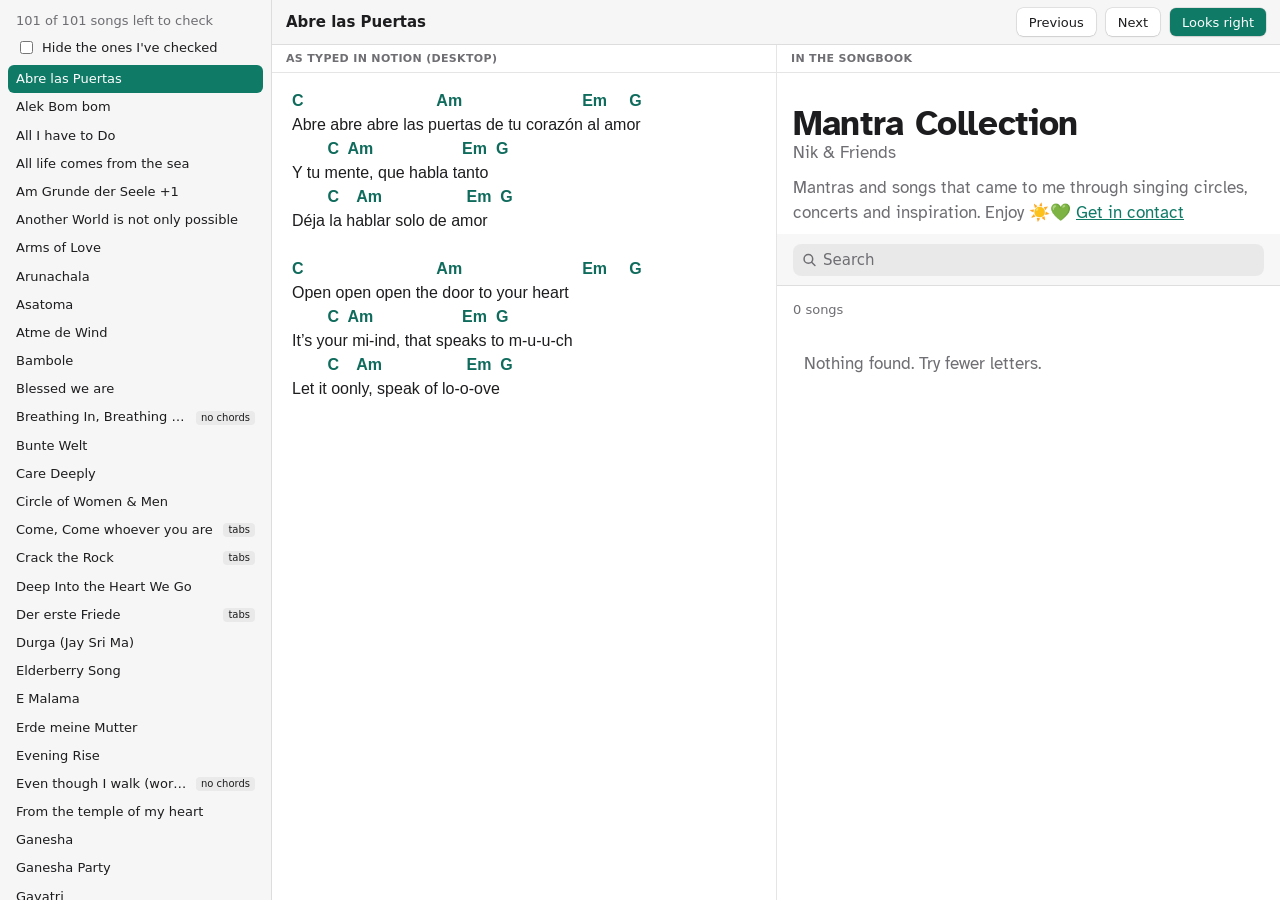
==== check.html @ 6675a0fc "macOS-style controls, natural word spacing, and a page for checking chords - Controls follow macOS: " ====
<!DOCTYPE html>
<html lang="en">
<head>
<meta charset="utf-8">
<meta name="viewport" content="width=device-width, initial-scale=1">
<meta name="robots" content="noindex">
<title>Check the chords | Mantra Collection</title>
<style>
  :root { --window: #fff; --side: #f6f6f6; --ink: #1d1d1f; --soft: #6e6e73; --line: rgba(0,0,0,.1); --hover: rgba(0,0,0,.05); --accent: #0f7a66; --chord: #0f6b5c;
    --ui: -apple-system, BlinkMacSystemFont, system-ui, "Helvetica Neue", Helvetica, Arial, sans-serif; color-scheme: light dark; }
  @media (prefers-color-scheme: dark) { :root { --window: #1e1e1e; --side: #282828; --ink: #f5f5f7; --soft: #a1a1a6; --line: rgba(255,255,255,.13); --hover: rgba(255,255,255,.07); --accent: #2bb39a; --chord: #6fd0b8; } }
  * { box-sizing: border-box; }
  html, body { height: 100%; }
  body { margin: 0; display: grid; grid-template-columns: 17rem 1fr; font: 13px/1.4 var(--ui); color: var(--ink); background: var(--window); }
  nav { background: var(--side); border-right: .5px solid var(--line); overflow-y: auto; padding: 10px 8px 20px; }
  nav p { margin: 2px 8px 8px; color: var(--soft); }
  nav label { display: flex; align-items: center; gap: 6px; margin: 0 8px 8px; }
  nav a { display: flex; align-items: center; gap: 6px; padding: 5px 8px; border-radius: 6px; color: inherit; text-decoration: none; }
  nav a:hover { background: var(--hover); }
  nav a.on { background: var(--accent); color: #fff; }
  nav a.done span:first-child { opacity: .45; text-decoration: line-through; }
  nav a span:first-child { flex: 1; min-width: 0; overflow: hidden; text-overflow: ellipsis; white-space: nowrap; }
  nav a small { flex: none; padding: 0 5px; border-radius: 4px; background: var(--hover); font-size: 10px; }
  main { display: grid; grid-template-rows: auto 1fr; min-width: 0; min-height: 0; }
  header { display: flex; align-items: center; gap: 10px; padding: 8px 14px; border-bottom: .5px solid var(--line); background: var(--side); }
  header h1 { flex: 1; margin: 0; font-size: 15px; font-weight: 600; overflow: hidden; text-overflow: ellipsis; white-space: nowrap; }
  button { height: 28px; padding: 0 12px; border: 0; border-radius: 6px; background: var(--window); box-shadow: 0 0 0 .5px rgba(0,0,0,.14), 0 .5px 1.5px rgba(0,0,0,.16); font: 500 13px/1 var(--ui); color: inherit; }
  button.primary { background: var(--accent); color: #fff; }
  .panes { display: grid; grid-template-columns: 1fr 1fr; min-height: 0; }
  .pane { min-width: 0; min-height: 0; display: grid; grid-template-rows: auto 1fr; }
  .pane + .pane { border-left: .5px solid var(--line); }
  .pane h2 { margin: 0; padding: 6px 14px; font-size: 11px; font-weight: 600; letter-spacing: .03em; text-transform: uppercase; color: var(--soft); border-bottom: .5px solid var(--line); }
  /* the left pane is set the way Notion sets a text block on the desktop: its font and size, spaces kept, a tab every 8 spaces */
  #src { overflow: auto; padding: 16px 20px; font: 16px/1.5 ui-sans-serif, -apple-system, BlinkMacSystemFont, "Segoe UI Variable Display", "Segoe UI", Helvetica, "Apple Color Emoji", Arial, sans-serif; white-space: pre; tab-size: 8; }
  #src div { min-height: 1.5em; }
  #src .c { color: var(--chord); font-weight: 600; }
  iframe { width: 100%; height: 100%; border: 0; background: var(--window); }
  @media (max-width: 900px) { body { grid-template-columns: 1fr; } nav { max-height: 30vh; } .panes { grid-template-columns: 1fr; grid-template-rows: 1fr 1fr; } .pane + .pane { border-left: 0; border-top: .5px solid var(--line); } }
</style>
</head>
<body>
<nav>
  <p id="left"></p>
  <label><input type="checkbox" id="hide"> Hide the ones I've checked</label>
  <div id="list"></div>
</nav>
<main>
  <header>
    <h1 id="title"></h1>
    <button id="prev">Previous</button>
    <button id="next">Next</button>
    <button id="ok" class="primary">Looks right</button>
  </header>
  <div class="panes">
    <section class="pane"><h2>As typed in Notion (desktop)</h2><div id="src"></div></section>
    <section class="pane"><h2>In the songbook</h2><iframe id="book" title="The song in the songbook"></iframe></section>
  </div>
</main>
<script>
const SONGS = [{"slug":"abre-las-puertas","title":"Abre las Puertas","tabs":false,"chords":true,"rows":[[1,"C                              Am                           Em     G"],[0,"Abre abre abre las puertas de tu corazón al amor"],[1,"        C  Am                    Em  G"],[0,"Y tu mente, que habla tanto"],[1,"        C    Am                   Em  G"],[0,"Déja la hablar solo de amor"],[0,""],[1,"C                              Am                           Em     G"],[0,"Open open open the door to your heart"],[1,"        C  Am                    Em  G"],[0,"It’s your mi-ind, that speaks to m-u-u-ch"],[1,"        C    Am                   Em  G"],[0,"Let it oonly, speak of lo-o-ove"]]},{"slug":"alek-bom-bom","title":"Alek Bom bom","tabs":false,"chords":true,"rows":[[1,"F                   Am"],[0,"Shiva Namahom namahom"],[1,"           G                         Am"],[0,"Namahom Namashivaja"],[1,"Am"],[0,"Alek Alek Bom"],[1,"Am"],[0,"Alek Alek Bom Bom"],[1,"G                       Am"],[0,"Alek Siva Shambo"],[1,"Dm                              Am"],[0,"Kailash ke raja Siva bole"],[1,"E                                 Am"],[0,"Bom bom bom bole na"]]},{"slug":"all-i-have-to-do","title":"All I have to Do","tabs":false,"chords":true,"rows":[[1,"Am | Cm                                    C | Eb"],[0,"All I have to do, is open my heart,"],[1,"G | Bb                      Dm | Fm"],[0,"wider than ever before."],[1,"Am | Cm                                    C | Eb"],[0,"Into the horizon across these lands,"],[1,"G | Bb                      Dm | Fm"],[0,"deep into the earth on which I stand."]]},{"slug":"all-life-comes-from-the-sea","title":"All life comes from the sea","tabs":false,"chords":true,"rows":[[0,"CapIII"],[1,"a                        G                   F  G"],[0,"The ocean is the beginning of the earth 2x"],[0,""],[1,"a                        G         F  G"],[0,"All life comes from the sea 2x"]]},{"slug":"am-grunde-der-seele","title":"Am Grunde der Seele +1","tabs":false,"chords":true,"rows":[[0,"by Joachim Goerke"],[1,"      Dm               A#7.          Gm7.         A7"],[0,"Am Grunde der Seele da lebt mein Verlangen"],[0,"Am Grunde der Seele da lebt meine Sehnsucht"],[1,"         Dm             Gm        A#                    A7"],[0,"mich ganz hinzugeben an mein eigenes Herz"],[1,"          Dm      A#7.                Gm7         A7"],[0,"Durch Liebe geläutert, zur Demut gefunden"],[0,"Ich lausche in Stille bin achtsam und dankbar"],[1,"Dm                  Gm        A#               A7         Dm"],[0,"Öffne ich mich tiefer für das was ich wirklich bin"],[0,"Lausche auf das was sich in mir offenbart"]]},{"slug":"another-world-is-not-only-possible","title":"Another World is not only possible","tabs":false,"chords":true,"rows":[[0,"by Diane Kaplan"],[0,"hear her beathing can also be sung in arabic and hebraic"],[0,"Hino shemet, hebräisch"],[0,"Asmaha tetenafas, arabisch"],[1,"Dm"],[0,"Another World"],[1,"                    Gm"],[0,"Is not only possible"],[1,"                      A"],[0,"She's on her way"],[1,"        Dm"],[0,"On a quiet day"],[1,"               Gm"],[0,"Oh On a quiet day"],[1,"                          A"],[0,"I can hear her breathing"],[1,"Dm   C   Gm   A"],[0,"Hear her breathing"],[1,"Dm   C   Gm   A"],[0,"Hear her breathing"]]},{"slug":"arms-of-love","title":"Arms of Love","tabs":false,"chords":true,"rows":[[0,"by Alexa Sunshine Rose"],[1,"Bbm                    Eb"],[0,"Come now child, lay it down"],[1,"Gb   Db        Eb   Bbm"],[0,"Just Breathe, just be"],[1,"Bbm                            Eb"],[0,"Come be cradled in the arms of love"],[1,"Gb   Ab         Bbm"],[0,"Just Breathe, just be"]]},{"slug":"arunachala","title":"Arunachala","tabs":false,"chords":true,"rows":[[1,"Bm D G"],[0,"Om Arunachala Om"],[0,"Aruchanala Arunachala Arunachala"],[0,"Shiva Shiva Shivaaha Shiva"]]},{"slug":"asatoma","title":"Asatoma","tabs":false,"chords":true,"rows":[[0,"version by Kevin James"],[0,"[Verse]"],[1,"Em Bm G A"],[0,"Om   Asato Ma Sad Gamaya"],[1,"Em  Bm"],[0,"Tamasoma Jyotir Gamaya"],[1,"D G A"],[0,"Mrityor Ma Amritam Gamaya"],[1,"Em Bm G A"],[0,"Om   Asato Ma Sad Gamaya"],[1,"Em Bm"],[0,"Tamasoma Jyotir Gamaya"],[1,"D G A"],[0,"Mrityor Ma Amritam Gamaya"],[0,""],[0,"[Chorus]"],[1,"Em Bm G"],[0,"Oh lord lead me from the unreal to the real"],[1,"A Em"],[0,"Lead me from darkness to the light"],[1,"Bm G"],[0,"From the earth to the open skies"],[1,"D A"],[0,"Lead me from death to eternal life"],[1,"Em Bm G"],[0,"Oh lord lead me from the unreal to the real"],[1,"A Em"],[0,"Lead me from darkness to the light"],[1,"Bm G"],[0,"From the earth to the open skies"],[1,"D A"],[0,"Lead me from death to eternal life"]]},{"slug":"atme-de-wind","title":"Atme de Wind","tabs":false,"chords":true,"rows":[[0,"by Marion Schreiber"],[1,"Dm"],[0,"Atme den Wind,"],[1,"                        C"],[0,"die Weite des Himmels."],[1,"Dm"],[0,"Tanz mit dem Feuer,"],[1,"                           F      C"],[0,"das Wunder des Le-bens."],[1,"Gm"],[0,"Fließe - mit dem Wasser in"],[1,"      Dm"],[0,"die Tiefe deiner Träume."],[1,"F                     C"],[0,"Wachse in die Erde -"],[1,"                            Dm"],[0,"zur Quelle deiner Kraft"]]},{"slug":"bambole","title":"Bambole","tabs":false,"chords":true,"rows":[[0,"by Mooji Mala Zmar 2019"],[1,"Bm          D             A              G"],[0,"Bambole Bambole Bambole Bamboleeee"],[1,"Bm       A            G"],[0,"Babole Bambole Bam"],[1,"Bm    A   G"],[0,"Jai Sita Rama"],[1,"D   A   G"],[0,"Jai Hanuman"],[1,"Bm   A   G"],[0,"Jai Rama Sita"],[1,"D   A   G"],[0,"Jai Hanuman"],[1,"D   A   G"],[0,"Jai Hanuman"],[0,""],[1,"A#                           D#"],[0,"Be just the way you are"],[1,"G#  D#                A#"],[0,"I’m happy just to be with you"],[1,"A#                           D#"],[0,"Be just the way you are"],[1,"G#  D#                A#"],[0,"I’m happy just to be with you"]]},{"slug":"blessed-we-are","title":"Blessed we are","tabs":false,"chords":true,"rows":[[1,"Gm                             Dm"],[0,"Blessed we are to dance on this ground,"],[1,"              F                    C"],[0,"The rhythm of saints to carry the sound."],[1,"                         Gm                         Dm"],[0,"We hold a prayer for the earth, for the ones yet to come,"],[1,"                 F                         C"],[0,"'May you walk in beauty and remember your song.'"],[1,"   Gm            Dm           F                    C"],[0,"Remember why you came here, remember your life is sacred"],[1,"   Gm            Dm           F                    C"],[0,"Remember why you came here, remember your life is sacred"],[1,"Gm"],[0,"Hayahey yahey yahey yoh"],[1,"Dm"],[0,"Hayahey yahey yahey yoh"],[1,"F                     C"],[0,"Hayahey yahey yahey yoh"]]},{"slug":"breathing-in-breathing-out","title":"Breathing In, Breathing Out","tabs":false,"chords":false,"rows":[]},{"slug":"bunte-welt","title":"Bunte Welt","tabs":false,"chords":true,"rows":[[0,"von Clara Theresa"],[1,"Am      F                    C"],[0,"Bunte Welt sie mich an"],[1,"                  Am                       F              C"],[0,"Ich bin ein Kind, ich bin ein Kind von dir"],[1,"Am      F                    C"],[0,"Bunte Welt hör mich an"],[1,"                  Am                  F            C"],[0,"Ich liebe mich, ich liebe dich so sehr"],[1,"                  Am                        F           C"],[0,"Denn all die Schönheit, die mich umgibt"],[1,"                      Am                            F                                C"],[0,"Spiegelt das Leben, Spiegelt die Liebe, Spiegelt das Licht"],[1,"                  Am                        F           C"],[0,"Denn all die Schönheit, die dich umgibt"],[1,"                       Am                             F                                  C"],[0,"spiegelt dein Wesen, spiegelt die Freude, spiegelt dein Ich"],[1,"         Am F        C"],[0,"I am loving awareness,"],[1,"        A      F           C"],[0,"I am love, joy and peace"]]},{"slug":"care-deeply","title":"Care Deeply","tabs":false,"chords":true,"rows":[[1,"Am                                E"],[0,"Dear world and people, beings on earth"],[1,"       Dm                      Am"],[0,"with love I care about me"],[0,""],[1,"Am                                       E"],[0,"Cause when I care deeply I care about you"],[1,"            Dm                                Am"],[0,"Cause it hurts me when it hurts you"]]},{"slug":"circle-of-women-men","title":"Circle of Women & Men","tabs":false,"chords":true,"rows":[[1,"Am                        Em                        Am"],[0,"And may all mothers know that they are loved"],[1,"Am                        Em                        Am"],[0,"And may all sisters know that the are strong"],[1,"Am                        Em                        Am"],[0,"And may all daughters know that they are worthy"],[1,"Am             Em                  Am"],[0,"That the circle of women may live on"],[1,"Am             Em                  Am"],[0,"That the circle of women may live on"],[1,"Am    G           F            G      Am"],[0,"Weheya, Weheya, Wehee hehe ya"],[1,"Am    G           F            G      Am"],[0,"Weheya, Weheya, Wehee hehe ya"],[0,"And may all mothers know that they are loved"],[0,"And may all sisters know that the are strong"],[0,"And may all daughters know that they are beautiful"],[0,"That the fire of the godess may burn on"],[0,"That the fire of the godess may burn on"],[0,"Weheya, Weheya, Wehee hehe ya"],[0,"Weheya, Weheya, Wehee hehe ya"],[0,"And may all fathers know that they are loved"],[0,"And may all brothers know that the are strong"],[0,"And may all sons know that they are worthy"],[0,"That the circle of men may live on"],[0,"That the circle of men may live on"],[0,"Weheya, Weheya, Wehee hehe ya"],[0,"Weheya, Weheya, Wehee hehe ya"],[0,"And may all fathers know that they are loved"],[0,"And may all brohters know that the are strong"],[0,"And may all sons know that they are beautiful"],[0,"That the fire of the god may burn on"],[0,"That the fire of the god may burn on"],[0,"Weheya, Weheya, Wehee hehe ya …"]]},{"slug":"come-come-whoever-you-are","title":"Come, Come whoever you are","tabs":true,"chords":true,"rows":[[0,"Capo III"],[0,"by The Love Keys"],[0,"2x [Verse]"],[1,"Cm/Am  \t               G#maj7/F"],[0,"Come, come, whoever you are."],[1,"A#/G                                  D#/C        Gm7/Em"],[0,"Wanderer, worshiper, lover of leaving."],[1,"Cm/Am  \t               G#maj7/F"],[0,"Come, come, whoever you are."],[1,"A#/G             D#/C        Gm7/Em"],[0,"This isn’t a caravan of despair."],[0,"[Chorus]"],[1,"Fm/Dm                                    Bb/G"],[0,"It doesn't matter if you’ve broken your vows."],[1,"D#/C                        F/D                  G#maj7/F"],[0,"A thousand times before and yet again."],[1,"A#/G                            Cm/Am"],[0,"Come again come, and yet again come."]]},{"slug":"crack-the-rock","title":"Crack the Rock","tabs":true,"chords":true,"rows":[[0,"by Rumi"],[1,"D\tAm             D                    Am"],[0,"When inward tenderness finds the secret hurt"],[1,"C\tG\t     Am"],[0,"I: Pain itself will crack the rock"],[1,"C\t\t    G\t      Am"],[0,"and ah! Let the soul emerge :I"]]},{"slug":"deep-into-the-heart-we-go","title":"Deep Into the Heart We Go","tabs":false,"chords":true,"rows":[[0,"Tarisha Seligman"],[1,"Am | Cm                         G | Bb"],[0,"Deep into the heart we go"],[1,"F | Ab                 G | Bb            Am | Cm"],[0,"Deep inside the heart we know"],[1,"Am | Cm           G | Bb             F | Ab    G | Bb     Am | Cm"],[0,"Hold my hand sister, hold my hand."],[1,"Am | Cm           G | Bb                   F | Ab  G | Bb     Am | Cm"],[0,"Hold my hand brother, hold my hand."]]},{"slug":"der-erste-friede","title":"Der erste Friede","tabs":true,"chords":true,"rows":[[1,"G/A                                              C/D       G/A"],[0,"Der erste Friede, der wohnt in mir"],[1,"G/A                                Bm/C#m           Em/F#m"],[0,"Den zweiten Frieden finde ich mit dir"],[1,"C/D    \t       D/E              G/A"],[0,"Der dritte Friede ist der in der Welt,"],[1,"C/D       Am/Bm        D/E"],[0,"der ohne den ersten niemals hält."]]},{"slug":"durga-jay-sri-ma","title":"Durga (Jay Sri Ma)","tabs":false,"chords":true,"rows":[[1,"             G                   Am           Em"],[0,"Jay Sri Ma Kali Kali Ma Jay Sri Ma"],[1,"             G                   Am           Em"],[0,"Jay Sri Ma Kali Kali Ma Jay Sri Ma"],[1,"G                 D                Am                       Em"],[0,"Ananda Ma Durga Devi Jagadambe Sri Ma"],[1,"G                 D                Am                       Em"],[0,"Ananda Ma Durga Devi Jagadambe Sri Ma"],[0,""],[0,"+3"],[1,"Bb Cm Gm"],[1,"Bb F Cm Gm"]]},{"slug":"elderberry-song","title":"Elderberry Song","tabs":false,"chords":true,"rows":[[0,"by Gabriel Kelly"],[0,"wenn mit Theresa und Bratsche, dann +1 = Cm D# A# G für offene Seiten"],[1,"Bm                                                   D"],[0,"Ya we-la ya a we-la ya, a we-la ya ho ya we-la ya"],[1,"A                                      F#"],[0,"A we la-ya ho, ya we-la ya, we-la ya ho, ya ho, ya ho"],[1,"Bm                                                   D"],[0,"Ya we-la ya a we-la ya, a we-la ya ho ya we-la ya"],[1,"A                                      F#"],[0,"A we la-ya ho, ya we-la ya, we-la ya ho, ya ho, ya ho"],[1,"Bm          D              A             F#"],[0,"Ya hey hey, heeeyeyey na na na na na na na na"],[1,"Bm          D              A             F#"],[0,"Ya hey hey, heeeyeyey na na na na na na na na"]]},{"slug":"e-malama","title":"E Malama","tabs":false,"chords":true,"rows":[[0,"(Hawaiian Earth Blessing)"],[0,"Meaning: ‘Sorgt euch um das heilige Land in rechter Weise”"],[1,"C"],[0,"E malama i ka hay-ee-ow,"],[1,"Am"],[0,"E malama i ka hay-ee-ow,"],[1,"F                                                Am       G"],[0,"E malama pono i ka hay-ee-ow, Eh"],[1,"C                     Am"],[0,"Earth and sky, Sea and stone,"],[1,"F                                    Am             G"],[0,"Hold this land in sacredness"]]},{"slug":"erde-meine-mutter","title":"Erde meine Mutter","tabs":false,"chords":true,"rows":[[1,"Dm"],[0,"Erde meine Mutter"],[1,"Dm"],[0,"Himmel mein Vater"],[1,"Dm      C        Am"],[0,"Feuer, Erde, Wasser und Luft"],[1,"Dm"],[0,"ich bin"]]},{"slug":"evening-rise","title":"Evening Rise","tabs":false,"chords":true,"rows":[[1,"Am E G A"],[0,"Evening rise, spirit come"],[1,"F G Am E"],[0,"Sun goes down when the day is done,"],[1,"Am E G A"],[0,"Mother earth awakens me"],[1,"F G Am"],[0,"With the heartbeat of the sea"]]},{"slug":"even-though-i-walk-work-in-progress","title":"Even though I walk (work in progress)","tabs":false,"chords":false,"rows":[]},{"slug":"from-the-temple-of-my-heart","title":"From the temple of my heart","tabs":false,"chords":true,"rows":[[0,"by Kevin James"],[1,"                 Am                                            D"],[0,"From the temple of my heart up to the highest mountain"],[1,"                 C              Em7/B                 Am"],[0,"Love embrace all that is and all that could be"],[1,"                   Am                            D"],[0,"From the temple of my soul down to the deepest ocean"],[1,"                  C                Em7/B       Am"],[0,"Shall love flow like a river, eternally free"],[1,"Am"],[0,"Ela ela ela, ela ela"],[1,"C"],[0,"Ela ela ela, ela ela"],[1,"G"],[0,"Ela ela ela, ela ela"],[1,"Am"],[0,"Ela ela ela (bis)"]]},{"slug":"ganesha","title":"Ganesha","tabs":false,"chords":true,"rows":[[1,"Am                            F"],[0,"Om Gam Ganapataye Namaha"],[1,"C                               G"],[0,"Om Gam Ganapataye Namaha"],[1,"Am                     F"],[0,"Ganesha Sharanam"],[1,"C                        G"],[0,"Ganesha Sharanam"]]},{"slug":"ganesha-party","title":"Ganesha Party","tabs":false,"chords":true,"rows":[[1,"Am                   G                      F  Am"],[0,"Om Ganesha Om Ganapati Om"],[1,"Am                  G                      F"],[0,"Om Ganesha Om Ganapati Om"],[1,"                 Am                  F                       C                     G"],[0,"Ganapati Om Ganapati Om Ganapati Om Ganapati Om"],[1,"                 Am                  F                       C                     G"],[0,"Ganapati Om Ganapati Om Ganapati Om Ganapati Om"]]},{"slug":"gayatri","title":"Gayatri","tabs":false,"chords":true,"rows":[[1,"Am"],[0,"Om Bhur Bhuvaha Svaha"],[1,"Em"],[0,"Tat Savitur Varenyam"],[1,"F"],[0,"Bhargo Devasya Dhimahi"],[1,"G"],[0,"Dhiyo Yonah Prachodayat"],[1,"C"],[0,"Om Bhur Bhuvaha Svaha"],[1,"Am"],[0,"Tat Savitur Varenyam"],[1,"Em"],[0,"Bhargo Devasya Dhimahi"],[1,"F"],[0,"Dhiyo Yonah Prachodayat"]]},{"slug":"gentle-mist","title":"Gentle Mist","tabs":false,"chords":true,"rows":[[0,"M+T: Florian Litzlfelder"],[1,"             Am                  Em"],[0,"Gentle Mist allows to see the light"],[1,"               G                           Am"],[0,"and only in the dark I can realize"],[1,"                          C                  G"],[0,"That there are stars above in the sky"],[1,"  Em                  Am"],[0,"I lean into the way of life."],[0,""],[0,"Original in German:"],[1,"             Am                  Em"],[0,"Sanfter Nebel hilft das Licht zu sehn"],[1,"               G                           Am"],[0,"doch nur im Dunkeln kann ich es verstehn"],[1,"                          C                  G"],[0,"dass da noch Sterne sind über mir"],[1,"Em                  Am"],[0,"Leben ich vertraue dir"]]},{"slug":"govinda-narajana","title":"Govinda Narajana","tabs":false,"chords":true,"rows":[[1,"Dm"],[0,"Govinda Narajana-ah"],[1,"C         Am     Dm"],[0,"Gopala Narajana"],[1,"Dm                       C      Dm"],[0,"Govinda Gopala Narajana"],[1,"         F             C           Am    Dm"],[0,"Hare Govinda Gopala Narajana"]]},{"slug":"govinda-rade","title":"Govinda Rade","tabs":false,"chords":true,"rows":[[1,"Ebm                         B"],[0,"Govinda, Rade Raade"],[1,"                              G#"],[0,"Gopala, Rade, Raade"],[1,"                                 Ebm"],[0,"Govinda, Rade Rade Om"]]},{"slug":"gracias","title":"Gracias","tabs":false,"chords":true,"rows":[[0,"Capo 2"],[1,"Am           G            Am"],[0,"Pachamama, padre sol"],[1,"Am     C     G     Am"],[0,"Gracias por la vida, gracias por el amor"],[1,"Dm     C     G     Am"],[0,"amor amor amor amor amor"],[1,"Dm     C     G"],[0,"amor amor amor"],[1,"Am          G"],[0,"gracias por la vida"],[1,"Am          G"],[0,"gracias por el amor"]]},{"slug":"grandmother-i-honor-you","title":"Grandmother I honor you","tabs":false,"chords":true,"rows":[[0,"Capo II"],[1,"Am / Bm                                                        G / A"],[0,"Grandmother I honor you, your water is my blood."],[1,"Em / Fm                    F / G             G / A               Am / Bm"],[0,"Every day and every night, I give thanks for your love."],[1,"Am / Bm                                                      G / A"],[0,"Grandfather I honor you, your spirit is my guide."],[1,"Em / Fm                     F / G             G / A               Am / Bm"],[0,"Every day and every night, I give thanks for your life."],[1," Am / Bm     G / A            Em / Fm     Am / Bm      G / A             Am / Bm"],[0,"Aaaaaaaaaaawey awey aweeeey      ajo,            awey awey     ajoo"]]},{"slug":"grandmother-moon","title":"Grandmother Moon","tabs":false,"chords":true,"rows":[[0,"by Erdenherz"],[0,"[Verse 1]"],[1,"Am                F"],[0,"Grandmother Moon, she hid the sun"],[1,"G                           Am"],[0,"Everyone gathered, around the chosen one"],[1,"Am                       F"],[0,"peace for all people, she was proud to hear"],[1,"G                            Am"],[0,"because her grandchildren, should not live in fear"],[0,"[Chorus]"],[1,"C        G             Am                 F"],[0,"Find me, guide me, and shine your light upon me"],[1,"C                   G                   F"],[0,"stay right here beside me, grandmother moon"],[1,"C        G             Am                 F"],[0,"Find me, guide me, and shine your light upon me"],[1,"C                  G                   F"],[0,"stay right here beside me, grandmother moon"],[0,"[Verse 2]"],[1,"Am                          F"],[0,"Grandmother moon, lights the night time sky"],[1,"G                   Am"],[0,"leader of women and the ocean tide"],[1,"Am                    F"],[0,"her changing face, always measures time"],[1,"G                      Am"],[0,"three sisters growing, for all human kind"],[0,"[Chorus]"],[1,"C        G             Am                 F"],[0,"Find me, guide me, and shine your light upon me"],[1,"C                  G                   F"],[0,"stay right here beside me, grandmother moon"],[1,"C        G             Am                 F"],[0,"Find me, guide me, and shine your light upon me"],[1,"C                  G                   F"],[0,"stay right here beside me, grandmother moon"],[0,"[Verse 3]"],[1,"Am                 F"],[0,"Grandmother moon, we depend on you"],[1,"G                       Am"],[0,"to give us your rhythm, bringing life anew"],[1,"Am                     F"],[0,"We thank the night time sun, she continues to be"],[1,"G                   Am"],[0,"watching over her children, for eternity"],[0,"[Chorus]"],[1,"C        G             Am                 F"],[0,"Find me, guide me, and shine your light upon me"],[1,"C                  G                   F"],[0,"stay right here beside me, grandmother moon"],[1,"C        G             Am                 F"],[0,"Find me, guide me, and shine your light upon me"],[1,"C                  G                   F"],[0,"stay right here beside me, grandmother moon"]]},{"slug":"groe-mutter","title":"Große Mutter","tabs":false,"chords":true,"rows":[[1,"Am"],[0,"Große Mutter, breite deine Flügel"],[0,"Über diese Täler diese Hügel"],[1,"F                                                Am"],[0,"Segne alles was lebt und was stirbt"],[1,"                            G                 Am"],[0,"Grosse Mutter, wir danken dir"],[1,"Am"],[0,"Durga Durga Durga Jai Jai ma (2x)"],[1,"Dm"],[0,"Durga Durga Durga Jai Jai ma"],[1,"Am"],[0,"Durga Durga Durga Jai Jai ma"],[1,"       G                         Am"],[0,"Jai ma, Jai ananda ma"]]},{"slug":"hanuman-bolo","title":"Hanuman Bolo","tabs":false,"chords":true,"rows":[[1,"                  G               D                Em             C"],[0,"Hanuman Bolo Hanuman Bolo Bolo Hanuman"]]},{"slug":"here-i-am","title":"Here I am??","tabs":false,"chords":true,"rows":[[1,"Dm             C9"],[0,"Here I am - once again. In that sacred place"],[0,"Just by being here and now. By being who I am"],[0,"Here I am - once again. Singing healing songs"],[0,"Praising you with all your names. Knowing they are one"],[0,"Knowing they are one -"],[0,"Oh oh oh oh oh oh oh oh"],[1,"Dm - C9 - Am - Bm7"],[1,"Am - G - F"],[0,"Am - G - F open"]]},{"slug":"home","title":"Home","tabs":false,"chords":false,"rows":[[0,"Rainbow Song"],[0,"Home ((Am, G, F, G, Am) Capo II) = (Bm, A, G, A, Bm) Felix"],[0,"Home I am home I found a place to heal my soul. It is right here we are right here between the hills the stars the sun the river so clear. river so clear"]]},{"slug":"home-is-where-the-heart-is","title":"Home is where the heart is","tabs":false,"chords":true,"rows":[[0,"by Osho Musicians"],[1,"         D                  A"],[0,"Been travelling a day"],[1,"          Bm              A"],[0,"Been travelling a year"],[1,"          G                  Em"],[0,"Been travelling a lifetime"],[1,"      C                    A"],[0,"To find my way home"],[1,"D                               G"],[0,"Home is where my heart is"],[1,"D                               G"],[0,"Home is where my heart is"],[1,"D.                              Bm"],[0,"Home is where my heart is"],[1,"      Em                 A"],[0,"My heart is with you"]]},{"slug":"i-am-grateful-for-what-i-see","title":"I am grateful for what I see","tabs":false,"chords":false,"rows":[]},{"slug":"i-am-one-with-the-heart-of-the-mother","title":"I am one with the heart of the mother","tabs":true,"chords":true,"rows":[[1,"Em\t\t         \tAm"],[0,"I am one with the heart of the mother"],[1,"D\t\t\t\tG"],[0,"I am one with the heart of love"],[1,"Em\t                       Am"],[0,"I am one with the heart of the father"],[1,"D\t\t \t B"],[0,"I am one with God"],[1,"Em    Am         D  G  Em      Am        D   B"],[0,"Aaaaave    Mariiiiiia, Kyyyyrie      Eleeison"]]},{"slug":"ich-offne-mich-fur-die-schonheit-meines-wesens","title":"Ich öffne mich für die Schönheit meines Wesens -","tabs":false,"chords":true,"rows":[[0,"(joachim goercke& daniela sauter)"],[1,"Dm         B/e              C9                     Dm        B/e        C9"],[0,"Ich öffne mich für die Schönheit meines Wesens"],[0,"Ich öfnne mein Herz für das Wunder das ich bin"],[0,"Ich öffne mich für die Schönheit deines Wesens"],[0,"Ich öfnne mein Herz für das Wunder das du bist"],[0,"Ich öffne mich für die Schönheit unsres Wesens"],[0,"Ich öfnne mein Herz für das Wunder das wir sind"],[0,"Das Wunder das wir sind"]]},{"slug":"ich-singe-fur-den-frieden","title":"Ich singe für den Frieden","tabs":true,"chords":true,"rows":[[0,"Capo 2"],[1,"Dm/Em                     G/A            C/D                         Am/Bm"],[0,"Ich singe für den Frieden, ich singe für das Licht"],[1,"Dm/Em               G/A         C/D"],[0,"Ich singe für die Liebe, die alle Not besiegt"],[1,"Dm/Em                    G/A          C/D                              A7/B7"],[0,"Ich singe für das Leben, ich sing auf meinem Weg"],[1,"Dm/Em\t\t   G/A               C/D"],[0,"Ich singe für den Wind, der dreht"]]},{"slug":"ide-were-were","title":"Ide were were","tabs":false,"chords":true,"rows":[[0,"by Deva Premal"],[0,""],[1,"Am                    G"],[0,"Ide were were nita Oshun"],[1," Fmaj7"],[0,"Ide were were"],[1,"Am               G"],[0,"Ide were were nita Oshun"],[1,"C                 Fmaj7"],[0,"Ide were were nita ya"],[0,""],[1,"Dm                              G"],[0,"Osha kiniba.      Nita Oshun"],[1,"    C                   F"],[0,"Chêke Chêke Chêke"],[1,"Dm.           E         E7"],[0,"Nita ya.      Ide were were"]]},{"slug":"i-embrace","title":"I embrace","tabs":false,"chords":true,"rows":[[0,"Nik Schreiner, 2026 nach Silence-Retreat"],[1,"A# C G"],[0,"So long I lived in inner shelter"],[1,"A# C G"],[0,"For good reasons no longer feeling true"],[1,"A# C G"],[0,"Being a tourist of my life is over"],[1,"A# C  D"],[0,"Just observing from distant past is done"],[1,"C G D Dmaj7"],[0,"I embrace what comes my way (2x)"],[1,"C G D Dmaj7"],[0,"I soften into the Silence of my heart"],[1,"C G D Dmaj7"],[0,"I embrace what comes my way (2x)"]]},{"slug":"in-dangerous-times","title":"In Dangerous Times","tabs":false,"chords":false,"rows":[[0,"Key: F, Starting Note C"],[0,"In Dangerous times"],[0,"Hold fast to courage"],[0,"In dangerous times"],[0,"Hold fast to love"],[0,"And sing and rise above"],[0,"In dangerous times"],[0,"Hold fast to love"],[0,""],[0,"In the Stillness of the Stars"]]},{"slug":"in-the-stillness-of-the-stars","title":"In the Stillness of the Stars","tabs":false,"chords":false,"rows":[]},{"slug":"i-step-into-the-flow","title":"I step into the flow","tabs":false,"chords":false,"rows":[[0,"I step into the flow and then I let it go"],[0,"I open my heart my body my soul"],[0,"I step into the flow and then I let it go"],[0,"I open my heart my body my soul"],[0,"I step into the flow and then I let it go"],[0,"I open my heart my body my soul"],[0,"I surrender I surrender I surrender"],[0,"I open my heart my body my soul"],[0,"I open my heart my body my soul"],[0,"I open my heart my body my soul"],[0,"I open my heart my body my soul"]]},{"slug":"its-enough","title":"It’s enough","tabs":false,"chords":true,"rows":[[0,"by Sara Zaltash"],[1,"      C                       F                                  C"],[0,"It’s enough, it’s enough, it’s more than enough"],[1,"          C                 G                  C"],[0,"It’s enough, it’s enough, it’s enough"]]},{"slug":"jaya-jagathambe","title":"Jaya Jagathambe","tabs":false,"chords":true,"rows":[[1,"C                     F"],[0,"Jay Jaya Jagatambe Jay jay Ma :|"],[1,"      Am       G"],[0,"Jay Ma Durga :|"]]},{"slug":"jay-radha-madhava","title":"Jay radha madhava","tabs":false,"chords":true,"rows":[[0,"Capo 3"],[1,"Am                 F"],[0,"Jay radha madhava"],[1,"G                 Am"],[0,"Jay kunj vihari"],[1,"Am                 F"],[0,"Jay radha madhava"],[1,"G                 Am"],[0,"Jay kunj vihari"],[1,"Am"],[0,"Jay gopi jana vallabh"],[1,"G                   Am"],[0,"Jay gire bali hari"],[1,"Am"],[0,"Jay gopi jana vallabh"],[1,"G                   Am"],[0,"Jay gire bali hari"],[1,"Am G Dm Am G Am"],[0,"Jay Shiva Shankara Jay Shiva Shankara Jay Shiva Shankara Hare Om"],[1,"Am G Em Am"],[0,"Jay Shiva Shankara Ma Hadeshvara Jay Shiva Shankara Hare Om"],[1,"Am G Em"],[0,"Om Nama Shivaya"]]},{"slug":"lass-die-schonheit-die-wir-lieben","title":"Lass die Schönheit, die wir lieben","tabs":false,"chords":true,"rows":[[0,"Lass die Schönheit, die wir lieben, das sein was wir tun. Es gibt hunderte Arten, die Erde zu küssen."],[1,"Gm                             Cm"],[0,"|: Lass die Schönheit, die wir lieben,"],[1,"F                           D"],[0,"das sein, was wir tun. :|"],[1,"Gm                             Cm"],[0,"|: Es gibt hunderte Arten"],[1,"F                           D"],[0,"die Erde zu küssen. :|"]]},{"slug":"lean-on-me","title":"Lean on Me","tabs":false,"chords":true,"rows":[[1,"F                           Dm                         Am                                C"],[0,"Lean on me and know that you are safe and that you are loved :|"],[1,"      Gm                 C             Bb                  F"],[0,"I’m here by your side, I’m here by your side :|"]]},{"slug":"let-my-heart-reflect-thy-light-lord","title":"Let my heart reflect thy light lord","tabs":false,"chords":true,"rows":[[0,"Capo 2"],[0,"2x [Verse]"],[1,"Em/F#m     D/F         Em/F#m        Bm/Cm"],[0,"Let my heart reflect thy light lord,"],[1,"Em/F#m     D/F           C/D             D/E"],[0,"as the moon reflects the light of the sun"],[1,"Em/F#m   Bm/Cm      Em/F#m"],[0,"in love, always in love"],[0,"2x [Chorus]"],[0,"Em/F#m D/F   …….                      Em/F#m"],[0,"Hu Allah Hu Allah Hu Allah Hu"]]},{"slug":"let-the-way-of-the-heart","title":"Let the Way of the Heart","tabs":false,"chords":true,"rows":[[0,""],[1,"          Am / Cm"],[0,"Let the way of the heart"],[1,"          G / Bb"],[0,"Let the way of the heart"],[1,"            F/ Ab                G /  Bb             Am / Cm"],[0,"Let the way of the heart shine through"],[1,"C / Eb              G  /Bb               Am / Cm      C / Eb"],[0,"Love upon love upon love"],[1,"                      G  /Bb            Am / Cm"],[0,"All hearts are beating as one"],[1,"C /Eb               G /Bb              Am  / Cm    C / Eb"],[0,"Light upon light upon light"],[1,"                 G / Bb                  Am / Cm"],[0,"Shining as bright as the sun"]]},{"slug":"lied-fur-die-erde","title":"Lied für die Erde","tabs":false,"chords":true,"rows":[[0,"Hagara Feinbier"],[0,"‣"],[1,"Cm                   Bb             Gm        Cm"],[0,"|: Aye   kerunene   keranio   keruna :|"],[1,"         Cm                           Bb   Cm   Bb  Gm  Cm"],[0,"|: Keranio   weya   heya   heyaye      Ayee      Keruna :|"]]},{"slug":"limu-lima-lima","title":"Limu Lima Lima","tabs":false,"chords":false,"rows":[]},{"slug":"lokah-samastah-sukhino-bhavantu","title":"Lokah Samastah Sukhino Bhavantu","tabs":false,"chords":true,"rows":[[1,"C    G    Am    F    G"],[0,"Lokah Samastah Sukhino Bhanvantu"],[1,"C   Am   F   G"],[0,"Mögen alle Wesen auf allen Planeten Glückseligkeit erfahren"],[1,"C   Am   F   G"],[0,"Mögen alle Wesen auf allen Planeten glückselig sein"]]},{"slug":"lokah-samasta-mooji","title":"Lokah Samasta (Mooji)","tabs":false,"chords":true,"rows":[[1,"Dm   Am   C"],[0,"Lokah Samastah Sukhino Bhanvantu"],[0,"Lokah Samastah Sukhino Bhanvantu"],[0,"Om Shanti Shanti Om Shanti Shanti Shanti Shanti"]]},{"slug":"lokah-samasta-norema","title":"Lokah Samasta (Norema)","tabs":false,"chords":true,"rows":[[0,"Melodie von Norema"],[0,"‣#"],[0,"Kapo 4 = E-Dur, Am = C#m F = A G = B C = E C#m"],[1,"Am                F            G            Am"],[0,"Lokah Samasta Sukinho Bavantu :|"],[1,"C F G AM"],[0,"Lokah Samasta Sukinho Bavantu :|"],[1,"Am                         F             G                     Am"],[0,"Om Shanti Shanti Om Om Shanti Shantin Om"]]},{"slug":"ma-amba-lalitha-devi","title":"Ma Amba Lalitha Devi","tabs":true,"chords":true,"rows":[[1,"C\t\t    Csus4     C"],[0,"Ma Amba Lalitha De - vi"],[1,"F\t                    C"],[0,"Parashakti Sundari"],[1,"    G\t\t                F\t         \tG\t\t        C"],[0,"Namastasyai Namastasyai Namastasyai Namo Namaha"],[0,"Ma Amba Lalitha Devi"],[0,"Mahamaye Mangale"],[0,"Namastasyai Namastasyai Namastasyai Namo Namaha"],[0,"Ma Amba Lalitha Devi"],[0,"Mahakali Bhairavi"],[0,"Namastasyai Namastasyai Namastasyai Namo Namaha"],[0,"Ma Amba Lalitha Devi"],[0,"Mahalakshmi Vaishnavi"],[0,"Namastasyai Namastasyai Namastasyai Namo Namaha"],[0,"Ma Amba Lalitha Devi"],[0,"Ma Sarasvati Brahmi"],[0,"Namastasyai Namastasyai Namastasyai Namo Namaha"],[0,"Ma Amba Lalitha Devi"],[0,"Durga Devi Shankari"],[0,"Namastasyai Namastasyai Namastasyai Namo Namaha"],[0,"Ma Amba Lalitha Devi"],[0,"Uma Parvati Shive"],[0,"Namastasyai Namastasyai Namastasyai Namo Namaha"],[0,"Ma Amba Lalitha Devi"],[0,"Ma Bhavani Ambike"],[0,"Namastasyai Namastasyai Namastasyai Namo Namaha"],[1,"             G\t\t            F\t\t        G\t         \tC"],[0,"Namastasyai Namastasyai Namastasyai Namo Namaha"],[0,"Namastasyai Namastasyai Namastasyai Namo Namaha"],[0,"Akkorde für Outro: C\t\tC\tFm\tC"]]},{"slug":"neu-geborn-music-suyana-text-reinheart","title":"Neu geborn (music: suyana, text: reinheart)","tabs":true,"chords":true,"rows":[[1,"Gsus2                               a7                     C9               Gsus4"],[0,"i bin achtsam mit mir selbst     i lieb mi   i bin a kind   des universums"],[1,"a7         C9                Gsus4      \t\t  a7   C9 \t\tGsus4"],[0,"neu geborn \tin jeden moment \t\tneu geborn     in jeden moment"]]},{"slug":"nigun","title":"Nigun","tabs":false,"chords":true,"rows":[[0,"Strophe"],[1,"Am Em Am Em Am Em Dm Am Em Dm"],[0,"“Refrain”"],[1,"C G C Dm C"],[0,"Schluss mit Am dann Em"]]},{"slug":"om-namo-bhagavate-vasudevaja","title":"Om Namo Bhagavate Vasudevaja","tabs":false,"chords":true,"rows":[[0,"by Kevin James"],[1,"Dm             F                   Am              Dm"],[0,"Om Namo Bhagavate Vasu-devaja om"],[1,"Dm             F                    Am              Dm"],[0,"Om Namoh, Om Namoh, Om Namo Vasudevaja"],[1," Gm                       Bb                             F"],[0,"  Guru Deva Nama Om, Guru Deva Nama Om"],[1,"                         C"],[0,"Guru Deva Nama Om, ohoh"],[0,"Meaning: I bow to Lord Vasudeva (Lord Krishna), Bhagavate = god, nama = name, guru = teacher, spiritual guide, deva = divine, “I bow to the divine teacher within”"]]},{"slug":"om-tare","title":"Om Tare","tabs":false,"chords":true,"rows":[[1,"Bm        (Gmaj7)      A       D"],[0,"Om Tare Tuttare Ture Suaha"],[1,"Em              F#m   Gmaj7  Gb5"],[0,"Om Tare Tuttare Ture Suaha"]]},{"slug":"one-breathe","title":"One Breathe","tabs":false,"chords":true,"rows":[[1," C                                F7"],[0,"One Breathe, Breathe of Eternity"],[1,"G                          C   Em"],[0,"One song, becomes a synphony"],[1,"Am                      Dm7"],[0,"Of hearts beating in harmony"],[1,"G"],[0,"With you  Blessed one"],[1,"C"],[0,"Whereever you go love is with you"],[1,"G"],[0,"Whereever you go love is with you"],[1,"Am"],[0,"Whereever you go"],[1,"         F"],[0,"Love is there"]]},{"slug":"open-my-eyes-my-lord","title":"Open my eyes my lord","tabs":true,"chords":true,"rows":[[1,"Dm\t\t                 F\t\t          C            \t     G"],[0,"Open my eyes my lord I want to see you all the time"],[1,"Dm\t\t                 F\t\t          C            \t     G"],[0,"Open my ears my lord I want to hear you all the time"],[1,"Dm\t\t                 F\t\t          C            \t     G"],[0,"Open my heart my lord I want to feel you all the time"],[1,"Dm                                        \t     F"],[0,"Hare Krishna, Hare Krishna, Krishna Krishna Hare Hare"],[1,"C                                        \t     \t    G"],[0,"Hare Rama, Hare Rama, Rama Rama Hare Hare"],[1,"Dm                                        \t     F"],[0,"Hare Krishna, Hare Krishna, Krishna Krishna Hare Hare"],[1,"C                                        \t     \t    G"],[0,"Hare Rama, Hare Rama, Rama Rama Hare Hare"],[1,"Dm                                        \t                        F"],[0,"Komm ich lad dich ein, fühl dich zuhaus in mir"],[1,"C                                        \t     \t                G"],[0,"Erfülle meinen Körper, ich verschmelz mit dir"],[1,"Dm                                              \t  \t     F"],[0,"Berühre meinen Geist, meine Seele mein Gesicht"],[1,"C                                        \t     \t               G"],[0,"Führe mich auf meinem Weg zurück ins Licht"]]},{"slug":"the-power-is-here-now","title":"The Power is here Now","tabs":false,"chords":true,"rows":[[1,"C"],[0,"The Power of LOVE is here now"],[1,"Am"],[0,"The Power of NOW is here now"],[1,"F                                               G"],[0,"The power of you and me is here to"],[0,""],[0,"create magic on earth"],[1,"F                                       Am"],[0,"    Let the water wash away your tears"],[1,"G                                  Am"],[0,"    Let the fire burn away your fears"],[1,"F                                  Am                                              G"],[0,"    Let the wind blow into your life such faith trust oho"],[1,"                                                                                           C"],[0,"Let the earth hold you, take care of you and nurture you"],[1,"          Am         F           G"],[0,"Uhuhuh  uhuhuh uhuhuh"],[1,"           C           Am         F            G"],[0,"Uhuhuh Uhuhuh  uhuhuh uhuhuh"]]},{"slug":"return-again","title":"Return Again","tabs":false,"chords":true,"rows":[[1,"Cm7    Gm7"],[0,"Return again,"],[1,"Cm7    Gm7"],[0,"return again"],[0,"Abmaj7        Bb           Cm7 (Second time: F)"],[0,"Return to the land of your Soul"],[0,""],[1,"Ebmaj7    Fm7"],[0,"return to what you are,"],[1,"Ebmaj7    Fm7"],[0,"Return to who you are,"],[1,"Ebmaj7    Fm7"],[0,"Return to where you are,"],[1,"Abmaj7     G7"],[0,"Born and reborn again."]]},{"slug":"sanctuary","title":"Sanctuary","tabs":false,"chords":false,"rows":[[0,"[Verse 1]"],[0,""],[0,"DA"],[0,"Lord prepare me, to be a sanctuary"],[0,"GDA"],[0,"Pure and holy, tried and true"],[0,"DA"],[0,"With thanksgiving, I’ll be a living"],[0,"GD"],[0,"Sanctuary, for You"],[0,""],[0,""],[0,"[Verse 2]"],[0,""],[0,"DA"],[0,"It is You Lord, who gave the Savior"],[0,"GDA"],[0,"heart and soul Lord, to every man"],[0,"DA"],[0,"It is You Lord, who knows my weakness"],[0,"GD"],[0,"you refine me, with thine own hand"],[0,""],[0,""],[0,"[Verse 3]"],[0,""],[0,"DA"],[0,"Lead me o Lord, & through temptation"],[0,"GDA"],[0,"You refine me from within"],[0,"DA"],[0,"Fill our hearts with, Your holy spirit"],[0,"GD"],[0,"Take all our sins away"]]},{"slug":"saraswati-mahalakshmi","title":"Saraswati Mahalakshmi","tabs":false,"chords":true,"rows":[[1,"Bm                                A"],[0,"Saraswati Mahalakshmi Durga Devi Namaha"],[1,"D                                  F#                         Bm"],[0,"Saraswati Mahalakshmi Durga Devi Namaha"],[1,"Bm                                A"],[0,"Saraswati Mahalakshmi Durga Devi Namaha"],[1,"D                                  F#                         E"],[0,"Saraswati Mahalakshmi Durga Devi Namaha"]]},{"slug":"see-me-beautiful","title":"See me beautiful","tabs":false,"chords":true,"rows":[[0,"by Marshall Rosenberg"],[1,"C                                F"],[0,"See me beautiful, look for the best in me"],[1,"C                                G"],[0,"That’s what I really am, and what I want to be"],[1,"C                                    F"],[0,"It may take some time, it may be hard to find"],[1,"C                          G"],[0,"See me beautiful, Ooooohoooohoh"],[1,"C                            F"],[0,"See me beautiful, each and every day"],[1,"C                                   G"],[0,"Could you take a chance, could you find a way"],[1,"C                                   F"],[0,"To see me shining through, in everything I do"],[1,"C                                G"],[0,"See me beautiful, Ooooohoooohoh"]]},{"slug":"shankara-karunakara","title":"Shankara Karunakara","tabs":false,"chords":true,"rows":[[1,"Bm                    A"],[0,"Shankara Karunakara"],[1,"         G                     Bm"],[0,"Jagadeswara Parameshvara"],[1,"Bm                    D"],[0,"Shankara Karunakara"],[1,"         A                     Bm"],[0,"Jagadeswara Parameshvara"]]},{"slug":"shivaya-paramashvaraya","title":"Shivaya Paramashvaraya","tabs":false,"chords":true,"rows":[[1,"Bm           Em        Bm"],[0,"Shivaya Paramameshwaraya"],[1,"               G                           Bm"],[0,"Chandra Shekharaya Namah Om"],[1,"Em                                  Bm"],[0,"Bhavaya Bhavaya, Guna Sambhavaya"],[1,"            A           G               Bm"],[0,"Shiva Thandavaya, Namah Om"],[1,"            A           G               Bm"],[0,"Shiva Thandavaya, Namah Om"]]},{"slug":"sita-ram","title":"Sita Ram","tabs":false,"chords":true,"rows":[[1,"Am                        C"],[0,"Sita Ram Jai Jai Ram"],[1,"        G                   F"],[0,"Sita Ram Jai Jai Ram"],[1,"F                           Am"],[0,"Sita Ram Jai Jai Ram"],[1,"         C                 G"],[0,"Sita Ram Jai Jai Ram"]]},{"slug":"so-ham-i-am-the-sun","title":"So ham (I am the sun)","tabs":false,"chords":true,"rows":[[0,"by Renee Sunbird"],[1,"C"],[0,"I am the sun warm in your heart"],[1,"Em"],[0,"I am the moon light in the dark"],[1,"Dm"],[0,"I am the sky wide open space"],[1,"G"],[0,"I am the wind caressing your face"],[1,"C"],[0,"I am the earth under your feet"],[1,"Em"],[0,"I´m every person that you meet"],[1,"Dm"],[0,"I am the sea deep in your soul"],[1,"G"],[0,"I am here wherever you go"],[1,"C                                             Em"],[0,"Soham, Soham, Soham Shivoham"],[1,"Dm                                           G"],[0,"Soham, Soham, Soham Shivoham"],[1,"C                                Em                                     Dm                             G"],[0,"I am that I am, that I am, that I am, that I am that I am,  that I am, that I am that I am I am."],[1,"C – Em – Dm - G"],[0,"I am that. 4x"]]},{"slug":"so-much-magnificence","title":"So much Magnificence","tabs":false,"chords":true,"rows":[[0,"by Deva Premal & Miten"],[0,"[Intro]"],[1,"D A Bm F#m G D Em A"],[0,""],[0,"[Verse]"],[1,"D           A          Bm          F#m"],[0,"   There is so much magnificence"],[1,"          G        D"],[0,"Near the ocean"],[1,"  Em"],[0,"Waves are coming in"],[1,"  A"],[0,"Waves are coming in"],[0,"[Chorus]"],[1,"D   A    Bm  F#m"],[0,"Ha  lle  lu  ja"],[1,"G   D    Em  A"],[0,"Ha  lle  lu  ja"]]},{"slug":"sri-rade-rade-rade","title":"Sri Rade Rade Rade","tabs":false,"chords":true,"rows":[[0,"by Mooji Mala (Zmar 2019)"],[1,"                                    Em"],[0,"Sri Rade Rade Rade Rade"],[1,"                         Bm"],[0,"Rade Rade Rade Sham"],[1,"A                       Bm"],[0,"He Govinda He Gopala"],[1,"A                        Bm"],[0,"He Vasudeva He Nityananda"]]},{"slug":"step-by-step","title":"Step by Step","tabs":false,"chords":true,"rows":[[0,"by Osho Musicians"],[1,"Am                  F"],[0,"Step by Step, Breath by Breath"],[1,"            C                       G"],[0,"A little deeper, a little closer"],[1,"Am                    F"],[0,"Song by Song, Kiss by Kiss"],[1,"            C                       G"],[0,"A little deeper, a little closer"],[1,"            Am             F"],[0,"Inside me, inside you"],[1,"            C                    G"],[0,"inside love inside it all"],[1,"           Am              F"],[0,"Inside me, inside you"],[1,"            C                    G"],[0,"inside love, inside it all"]]},{"slug":"sunrise-over-the-mountain","title":"Sunrise over the mountain","tabs":false,"chords":true,"rows":[[0,"Sunrise over the mountain"],[0,"Spreading your light over the land"],[0,"Sunrise, another new morning"],[0,"We celebrate with love in our hearts"],[1,"C           F"],[0,"Sunrise"],[1,"             C"],[0,"Over the mountain"],[1,"                        F"],[0,"Spreading your light"],[1,"               C   G"],[0,"Over the land"],[1,"C          F"],[0,"Sunrise"],[1,"                    C"],[0,"Another new morning"],[1,"             F"],[0,"We celebrate"],[1,"         G                 C"],[0,"With love in our hearts"]]},{"slug":"sun-will-rise-again","title":"Sun will rise again","tabs":false,"chords":false,"rows":[[0,"Nina Passeri"],[0,"Gm Cm Bb D oder Capo III Em Am G B"],[0,""],[0,"Sun will rise, will rise again"],[0,"Nighttime comes and nighttime goes, we’ll greet the new day"],[0,"I will keep on hoping, I will"]]},{"slug":"tall-trees","title":"Tall Trees??","tabs":false,"chords":true,"rows":[[0,"Capo 4"],[0,"Tall trees, warm fire, strong wind, deep water,"],[0,"I feel it in my body, I feed it to ⁸the source"],[0,"Heeeeeeeeeeeeeeeeeeeeeeeeey"],[1,"Am Em Am Em C G Am Em Am"]]},{"slug":"thank-you","title":"Thank You","tabs":false,"chords":true,"rows":[[0,"by me, Nik :)"],[1,"Am"],[0,"Thank you"],[1,"                                     F"],[0,"for all that has been given"],[1,"                                     G"],[0,"For all that has been shown"],[1,"                                               Am"],[0,"And for what remains for tomorrow"],[0,""],[1,"Am              F"],[0,"Thank you, thank you"],[1,"G                 Am"],[0,"Thank you, thank you"]]},{"slug":"the-moons-song","title":"The Moon’s Song","tabs":false,"chords":true,"rows":[[1,"G#m D#m E B F# G#m"],[0,"[Verse]"],[1,"G#m"],[0,"I went for a walk under the moon"],[1,"D#m"],[0,"and I asked her for a song, to guide me on"],[1,"E"],[0,"through the darkness"],[1,"B  F# G#m"],[0,"through the darkness."],[1,"G#m"],[0,"The darkness of my fears, when all else disappears"],[1,"D#m"],[0,"oh the darkness of self doubt"],[0,"will burn out"],[1,"E"],[0,"all your lightness"],[1,"B  F# G#m"],[0,"all your lightness."],[1,"G#m"],[0,"So let go, of the shadow"],[1,"D#m"],[0,"of shame and blame,"],[0,"praise and gain."],[1,"E"],[0,"You are more."],[1,"B F#      G#m"],[0,"oh just be who you are."],[0,"[Chorus]"],[1,"F#              G#m                   E"],[0,"And she sang \"Child, be unafraid to shine. Be bold and bright,"],[1,"B"],[0,"reflecting the light.\""],[1,"F#               G#m                   E"],[0,"she sang \"Child, be unafraid to shine. Be bold and bright,"],[1,"B"],[0,"reflecting the light.\""],[1,"F#               G#m                   E"],[0,"she sang \"Child, be unafraid to shine. Be bold and bright,"],[1,"B"],[0,"reflecting the light.\""],[1,"F#               G#m                   E"],[0,"she sang \"Child, be unafraid to shine. Be bold and bright,"],[1,"B"],[0,"reflecting the light.\""],[1,"E                   B           F# G#m"],[0,"Be Bold and bright, reflecting the light."],[1,"E                   B            F# G#m"],[0,"Be Bold and bright, reflecting the light.\""],[1,"E B                                     F# G#m E B"],[0,"Reflechting the light, reflecting the light"]]},{"slug":"the-ocean-refuses-no-river","title":"The Ocean refuses no river","tabs":false,"chords":true,"rows":[[1,"Am F F G"],[0,"The Ocean refuses no river"],[1,"Am G Em Am"],[0,"Ishq Allah ma budlilah il Allah"]]},{"slug":"there-is-so-much-magnificence-hallelujah","title":"There is so much Magnificence / Hallelujah","tabs":false,"chords":true,"rows":[[1,"C             C/B          Am             Am/G"],[0,"There is so much magnificence"],[1,"                 F     C"],[0,"Near the ocean"],[1,"Dm"],[0,"Waves are coming in,"],[1,"G"],[0,"Waves are coming in"]]},{"slug":"the-river-is-flowing","title":"The river is flowing","tabs":false,"chords":true,"rows":[[1,"Bm & A"],[0,"The river is flowing, flowing and growing"],[0,"The river is flowing back to the sea"],[0,"Mother earth will carry me, her child I will always be"],[0,"Mother earth will carry me back to the sea"]]},{"slug":"trust-in-life","title":"Trust in life","tabs":false,"chords":true,"rows":[[1,"Bb          Eb           Fsus4  F"],[0,"Trust in life as it is"],[1,"Eb        Bb"],[0,"       I welcome it"]]},{"slug":"tumare-darshan","title":"Tumare Darshan","tabs":false,"chords":true,"rows":[[1,"F"],[0,"Tumare darshan ki bela"],[1,"Cis"],[0,"Ye mausam ras rachene ka"],[1,"F"],[0,"Liye ulasse ki sense"],[1,"Cis"],[0,"Samai masti me jine ka"]]},{"slug":"vasudevaja","title":"Vasudevaja","tabs":false,"chords":true,"rows":[[1,"Am                                 F"],[0,"Om Namo Bhagavate Vasudevaya"],[1,"G                                   Am"],[0,"Om Namo Bhagavate Vasudevaya"],[1,"Am               F"],[0,"Vasudevaya Vasudevaya"],[1,"G                                    Am"],[0,"Om Namo Bhagavate Vasudevaya"]]},{"slug":"we-all-come-from-the-goddess","title":"We all come from the goddess","tabs":false,"chords":true,"rows":[[1,"Em                                   D       Em"],[0,"We all come from the goddess"],[1,"              D            Bm      Em"],[0,"And to her we shall return"],[1,"Em                    D     Em"],[0,"Like a drop of rain"],[1,"Em        D      Bm    Em"],[0,"Flowing to the ocean"]]},{"slug":"we-are","title":"We are …","tabs":false,"chords":false,"rows":[[0,"# … Leaves of the autumn"],[0,"Am throughout the song"],[0,"We are leaves of the autumn"],[0,"Falling moments of the tree"],[0,"# … Waves of the ocean"],[0,"Am throughout the song"],[0,"We are waves of the ocean"],[0,"rising moments of the sea"]]},{"slug":"we-are-as-god-created-us","title":"We are as god created us","tabs":true,"chords":true,"rows":[[0,"originally by Michael Stillwater"],[0,""],[0,"2x [Verse]"],[1,"B           \t\t A"],[0,"We are as god created us"],[1,"E                                 B"],[0,"In the love in the light in the glory"],[0,"2x [Chorus]"],[1,"B"],[0,"In the love in the light in the glory"],[1,"A"],[0,"In the love in the light in the glory"],[1,"E"],[0,"In the love in the light in the glory"],[1,"B"],[0,"We are"]]},{"slug":"we-are-rising-up-like-phoenix-from-the-fire","title":"We are rising up like phoenix from the fire","tabs":false,"chords":true,"rows":[[1,"             Em"],[0,"We are rising up like a phoenix from the fire"],[1,"D           Bm                              Em"],[0,"Human children spread your wings and fly higher (2x)"],[1,"            Em                       D   Bm    Em"],[0,"We are rising up, We are ri  -  sing  up (2x)"]]},{"slug":"we-are-the-light","title":"We are the light","tabs":false,"chords":true,"rows":[[1,"Fm G# Cm Bb Fm G# Bb"],[0,"We are the light, we’re bright and we shine"],[0,"We are the light and we are divine"],[0,"We are the light, rise up and behold"],[0,"We are the light that’s shimmering gold"],[0,"We are the light so open your eyes"],[0,"We are the light so drop your disguise"],[0,"We are the light that carries the sky"],[0,"We are the light and we’ll never die"],[0,"Becoming the earth the depth of the sea"],[0,"and breathing the air within you and me"],[0,"We are the light (4x)"],[0,"We burn in the fire and fly with the wind"],[0,"go higher and higher for there is no end"],[0,"We are the light (4x)"]]},{"slug":"we-got-all-the-love","title":"We got all the Love","tabs":false,"chords":false,"rows":[]},{"slug":"we-shall-be-known","title":"We Shall be known","tabs":false,"chords":true,"rows":[[1,"G                  D                                            G"],[0,"We shall be known by the company we keep"],[1,"            C                         D                                G"],[0,"by the ones who circle round to tend these fires"],[0,""],[1,"G                  D                                                       G"],[0,"We shall be known by the ones who sow and reap"],[1,"                      C                             D                         G"],[0,"the seeds of change alive from deep within the earth."],[1,"G     C     G"],[0,"It is time now"],[1,"       C                          G"],[0,"It is time now that we thrive"],[1,"       C                         D                       G   D"],[0,"It is time we lead ourselves into the well"],[1,"       C      G                         C                 G"],[0,"It is time now, and what a time to be alive"],[1,"                     C                          D                       Em"],[0,"|: In this great turning we shall learn to lead in love :|"]]},{"slug":"wir-wachen-auf-philipp-richter","title":"Wir wachen auf - Philipp Richter","tabs":true,"chords":true,"rows":[[1,"Cism/e                                                                  B/e"],[0,"Wir wachen auf und sehn die Welt mit neuen Augen"],[1,"                                              A2sus4                      B/e"],[0,"in Liebe und Licht und als das was sie wirklich ist"],[1,"Cism/e \t\t\t\t\t\t                        \t\tB/e"],[0,"wir wachen auf und lernen wieder mit dem Herzen zu schaun"],[1,"                                                      A2sus4 \t         \t   B/e"],[0,"und erkennen wer wir wirklich sind wer wir wirklich sind"]]},{"slug":"why-have-you-come-to-earth","title":"Why have you come to earth?","tabs":false,"chords":true,"rows":[[0,"Capo 7"],[1,"C     G         F          G         C    G   F"],[0,"Why have you come to earth? Do you remember?"],[1,"C        G            F       G       C          G      F"],[0,"Why have you taken birth? Where do you go?"],[1,"C    G    F                   G"],[0,"To love, to serve and remember"],[1,"C    G    F                   G"],[0,"To love, to serve and remember"]]}];
const esc = s => s.replace(/[&<>]/g, c => ({ '&': '&amp;', '<': '&lt;', '>': '&gt;' }[c]));
let done = {}; try { done = JSON.parse(localStorage.getItem('mc-check') || '{}'); } catch (e) {}
let at = 0;
const $ = id => document.getElementById(id);
function list() {
  const hide = $('hide').checked;
  $('list').innerHTML = SONGS.map((s, i) => hide && done[s.slug] && i !== at ? '' :
    `<a href="#${s.slug}" class="${i === at ? 'on' : ''}${done[s.slug] ? ' done' : ''}"><span>${esc(s.title)}</span>${s.tabs ? '<small>tabs</small>' : ''}${s.chords ? '' : '<small>no chords</small>'}</a>`).join('');
  $('left').textContent = `${SONGS.filter(s => !done[s.slug]).length} of ${SONGS.length} songs left to check`;
  document.querySelector('nav a.on')?.scrollIntoView({ block: 'nearest' });
}
function show() {
  const s = SONGS[at];
  $('title').textContent = s.title;
  $('src').innerHTML = s.rows.map(([c, l]) => `<div${c ? ' class="c"' : ''}>${esc(l)}</div>`).join('');
  $('src').scrollTop = 0;
  $('book').src = 'index.html#/' + s.slug;
  $('ok').textContent = done[s.slug] ? 'Checked ✓ (undo)' : 'Looks right';
  list();
}
function go(i) { at = Math.max(0, Math.min(SONGS.length - 1, i)); history.replaceState(null, '', '#' + SONGS[at].slug); show(); }
$('prev').onclick = () => go(at - 1);
$('next').onclick = () => go(at + 1);
$('ok').onclick = () => { const k = SONGS[at].slug; if (done[k]) delete done[k]; else done[k] = 1; try { localStorage.setItem('mc-check', JSON.stringify(done)); } catch (e) {} if (done[k] && at < SONGS.length - 1) go(at + 1); else show(); };
$('hide').onchange = list;
addEventListener('hashchange', () => { const i = SONGS.findIndex(s => s.slug === location.hash.slice(1)); if (i >= 0 && i !== at) { at = i; show(); } });
addEventListener('keydown', e => { if (e.target.tagName === 'INPUT') return; if (e.key === 'ArrowDown' || e.key === 'j') { e.preventDefault(); go(at + 1); } if (e.key === 'ArrowUp' || e.key === 'k') { e.preventDefault(); go(at - 1); } });
at = Math.max(0, SONGS.findIndex(s => s.slug === location.hash.slice(1)));
show();
</script>
</body>
</html>
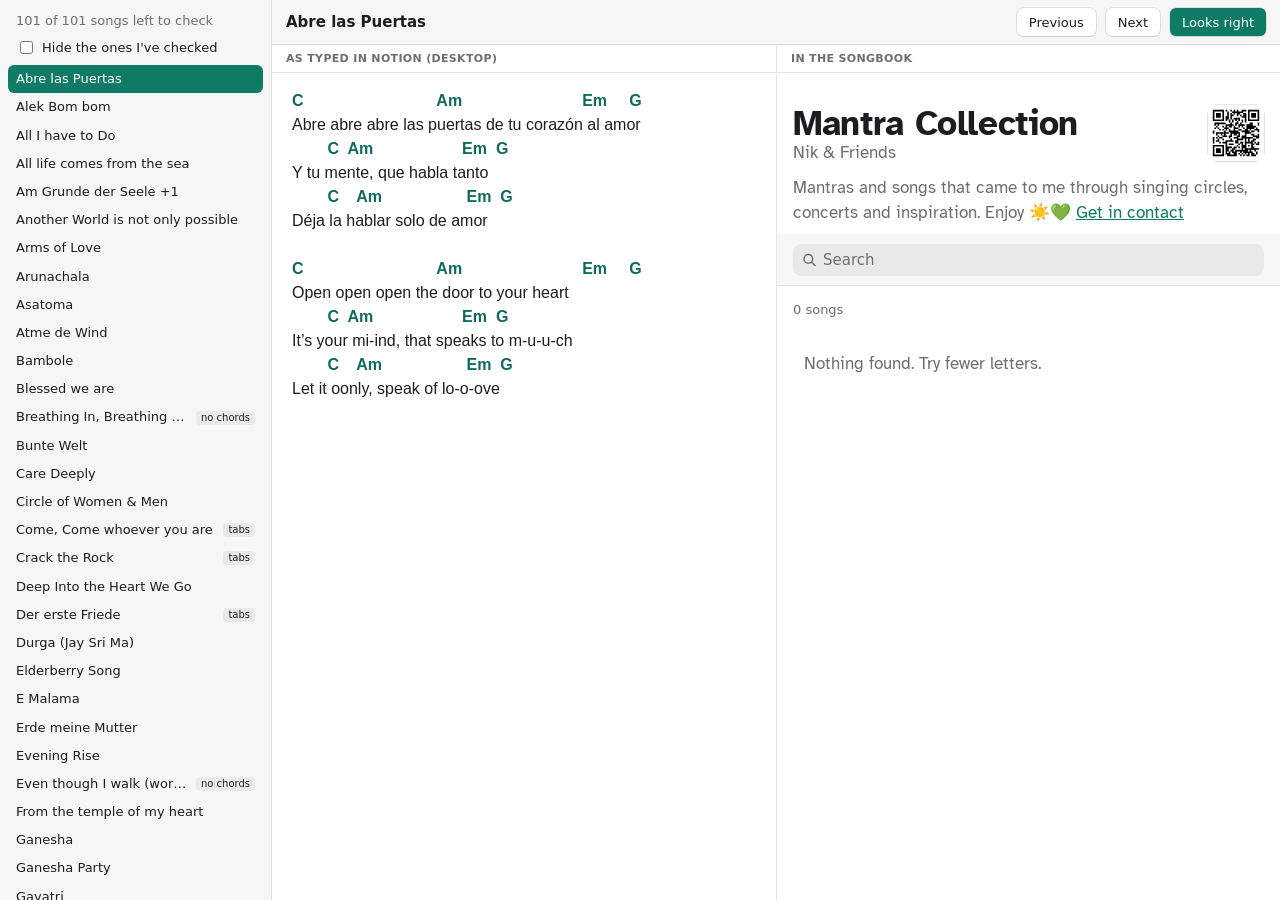
==== commit 8cf461c0: "Atme den Wind: correct the title Co-Authored-By: Claude Opus 5.5 <noreply@anthropic.com>" ====
--- a/check.html
+++ b/check.html
@@ -57,7 +57,7 @@
   </div>
 </main>
 <script>
-const SONGS = [{"slug":"abre-las-puertas","title":"Abre las Puertas","tabs":false,"chords":true,"rows":[[1,"C                              Am                           Em     G"],[0,"Abre abre abre las puertas de tu corazón al amor"],[1,"        C  Am                    Em  G"],[0,"Y tu mente, que habla tanto"],[1,"        C    Am                   Em  G"],[0,"Déja la hablar solo de amor"],[0,""],[1,"C                              Am                           Em     G"],[0,"Open open open the door to your heart"],[1,"        C  Am                    Em  G"],[0,"It’s your mi-ind, that speaks to m-u-u-ch"],[1,"        C    Am                   Em  G"],[0,"Let it oonly, speak of lo-o-ove"]]},{"slug":"alek-bom-bom","title":"Alek Bom bom","tabs":false,"chords":true,"rows":[[1,"F                   Am"],[0,"Shiva Namahom namahom"],[1,"           G                         Am"],[0,"Namahom Namashivaja"],[1,"Am"],[0,"Alek Alek Bom"],[1,"Am"],[0,"Alek Alek Bom Bom"],[1,"G                       Am"],[0,"Alek Siva Shambo"],[1,"Dm                              Am"],[0,"Kailash ke raja Siva bole"],[1,"E                                 Am"],[0,"Bom bom bom bole na"]]},{"slug":"all-i-have-to-do","title":"All I have to Do","tabs":false,"chords":true,"rows":[[1,"Am | Cm                                    C | Eb"],[0,"All I have to do, is open my heart,"],[1,"G | Bb                      Dm | Fm"],[0,"wider than ever before."],[1,"Am | Cm                                    C | Eb"],[0,"Into the horizon across these lands,"],[1,"G | Bb                      Dm | Fm"],[0,"deep into the earth on which I stand."]]},{"slug":"all-life-comes-from-the-sea","title":"All life comes from the sea","tabs":false,"chords":true,"rows":[[0,"CapIII"],[1,"a                        G                   F  G"],[0,"The ocean is the beginning of the earth 2x"],[0,""],[1,"a                        G         F  G"],[0,"All life comes from the sea 2x"]]},{"slug":"am-grunde-der-seele","title":"Am Grunde der Seele +1","tabs":false,"chords":true,"rows":[[0,"by Joachim Goerke"],[1,"      Dm               A#7.          Gm7.         A7"],[0,"Am Grunde der Seele da lebt mein Verlangen"],[0,"Am Grunde der Seele da lebt meine Sehnsucht"],[1,"         Dm             Gm        A#                    A7"],[0,"mich ganz hinzugeben an mein eigenes Herz"],[1,"          Dm      A#7.                Gm7         A7"],[0,"Durch Liebe geläutert, zur Demut gefunden"],[0,"Ich lausche in Stille bin achtsam und dankbar"],[1,"Dm                  Gm        A#               A7         Dm"],[0,"Öffne ich mich tiefer für das was ich wirklich bin"],[0,"Lausche auf das was sich in mir offenbart"]]},{"slug":"another-world-is-not-only-possible","title":"Another World is not only possible","tabs":false,"chords":true,"rows":[[0,"by Diane Kaplan"],[0,"hear her beathing can also be sung in arabic and hebraic"],[0,"Hino shemet, hebräisch"],[0,"Asmaha tetenafas, arabisch"],[1,"Dm"],[0,"Another World"],[1,"                    Gm"],[0,"Is not only possible"],[1,"                      A"],[0,"She's on her way"],[1,"        Dm"],[0,"On a quiet day"],[1,"               Gm"],[0,"Oh On a quiet day"],[1,"                          A"],[0,"I can hear her breathing"],[1,"Dm   C   Gm   A"],[0,"Hear her breathing"],[1,"Dm   C   Gm   A"],[0,"Hear her breathing"]]},{"slug":"arms-of-love","title":"Arms of Love","tabs":false,"chords":true,"rows":[[0,"by Alexa Sunshine Rose"],[1,"Bbm                    Eb"],[0,"Come now child, lay it down"],[1,"Gb   Db        Eb   Bbm"],[0,"Just Breathe, just be"],[1,"Bbm                            Eb"],[0,"Come be cradled in the arms of love"],[1,"Gb   Ab         Bbm"],[0,"Just Breathe, just be"]]},{"slug":"arunachala","title":"Arunachala","tabs":false,"chords":true,"rows":[[1,"Bm D G"],[0,"Om Arunachala Om"],[0,"Aruchanala Arunachala Arunachala"],[0,"Shiva Shiva Shivaaha Shiva"]]},{"slug":"asatoma","title":"Asatoma","tabs":false,"chords":true,"rows":[[0,"version by Kevin James"],[0,"[Verse]"],[1,"Em Bm G A"],[0,"Om   Asato Ma Sad Gamaya"],[1,"Em  Bm"],[0,"Tamasoma Jyotir Gamaya"],[1,"D G A"],[0,"Mrityor Ma Amritam Gamaya"],[1,"Em Bm G A"],[0,"Om   Asato Ma Sad Gamaya"],[1,"Em Bm"],[0,"Tamasoma Jyotir Gamaya"],[1,"D G A"],[0,"Mrityor Ma Amritam Gamaya"],[0,""],[0,"[Chorus]"],[1,"Em Bm G"],[0,"Oh lord lead me from the unreal to the real"],[1,"A Em"],[0,"Lead me from darkness to the light"],[1,"Bm G"],[0,"From the earth to the open skies"],[1,"D A"],[0,"Lead me from death to eternal life"],[1,"Em Bm G"],[0,"Oh lord lead me from the unreal to the real"],[1,"A Em"],[0,"Lead me from darkness to the light"],[1,"Bm G"],[0,"From the earth to the open skies"],[1,"D A"],[0,"Lead me from death to eternal life"]]},{"slug":"atme-de-wind","title":"Atme de Wind","tabs":false,"chords":true,"rows":[[0,"by Marion Schreiber"],[1,"Dm"],[0,"Atme den Wind,"],[1,"                        C"],[0,"die Weite des Himmels."],[1,"Dm"],[0,"Tanz mit dem Feuer,"],[1,"                           F      C"],[0,"das Wunder des Le-bens."],[1,"Gm"],[0,"Fließe - mit dem Wasser in"],[1,"      Dm"],[0,"die Tiefe deiner Träume."],[1,"F                     C"],[0,"Wachse in die Erde -"],[1,"                            Dm"],[0,"zur Quelle deiner Kraft"]]},{"slug":"bambole","title":"Bambole","tabs":false,"chords":true,"rows":[[0,"by Mooji Mala Zmar 2019"],[1,"Bm          D             A              G"],[0,"Bambole Bambole Bambole Bamboleeee"],[1,"Bm       A            G"],[0,"Babole Bambole Bam"],[1,"Bm    A   G"],[0,"Jai Sita Rama"],[1,"D   A   G"],[0,"Jai Hanuman"],[1,"Bm   A   G"],[0,"Jai Rama Sita"],[1,"D   A   G"],[0,"Jai Hanuman"],[1,"D   A   G"],[0,"Jai Hanuman"],[0,""],[1,"A#                           D#"],[0,"Be just the way you are"],[1,"G#  D#                A#"],[0,"I’m happy just to be with you"],[1,"A#                           D#"],[0,"Be just the way you are"],[1,"G#  D#                A#"],[0,"I’m happy just to be with you"]]},{"slug":"blessed-we-are","title":"Blessed we are","tabs":false,"chords":true,"rows":[[1,"Gm                             Dm"],[0,"Blessed we are to dance on this ground,"],[1,"              F                    C"],[0,"The rhythm of saints to carry the sound."],[1,"                         Gm                         Dm"],[0,"We hold a prayer for the earth, for the ones yet to come,"],[1,"                 F                         C"],[0,"'May you walk in beauty and remember your song.'"],[1,"   Gm            Dm           F                    C"],[0,"Remember why you came here, remember your life is sacred"],[1,"   Gm            Dm           F                    C"],[0,"Remember why you came here, remember your life is sacred"],[1,"Gm"],[0,"Hayahey yahey yahey yoh"],[1,"Dm"],[0,"Hayahey yahey yahey yoh"],[1,"F                     C"],[0,"Hayahey yahey yahey yoh"]]},{"slug":"breathing-in-breathing-out","title":"Breathing In, Breathing Out","tabs":false,"chords":false,"rows":[]},{"slug":"bunte-welt","title":"Bunte Welt","tabs":false,"chords":true,"rows":[[0,"von Clara Theresa"],[1,"Am      F                    C"],[0,"Bunte Welt sie mich an"],[1,"                  Am                       F              C"],[0,"Ich bin ein Kind, ich bin ein Kind von dir"],[1,"Am      F                    C"],[0,"Bunte Welt hör mich an"],[1,"                  Am                  F            C"],[0,"Ich liebe mich, ich liebe dich so sehr"],[1,"                  Am                        F           C"],[0,"Denn all die Schönheit, die mich umgibt"],[1,"                      Am                            F                                C"],[0,"Spiegelt das Leben, Spiegelt die Liebe, Spiegelt das Licht"],[1,"                  Am                        F           C"],[0,"Denn all die Schönheit, die dich umgibt"],[1,"                       Am                             F                                  C"],[0,"spiegelt dein Wesen, spiegelt die Freude, spiegelt dein Ich"],[1,"         Am F        C"],[0,"I am loving awareness,"],[1,"        A      F           C"],[0,"I am love, joy and peace"]]},{"slug":"care-deeply","title":"Care Deeply","tabs":false,"chords":true,"rows":[[1,"Am                                E"],[0,"Dear world and people, beings on earth"],[1,"       Dm                      Am"],[0,"with love I care about me"],[0,""],[1,"Am                                       E"],[0,"Cause when I care deeply I care about you"],[1,"            Dm                                Am"],[0,"Cause it hurts me when it hurts you"]]},{"slug":"circle-of-women-men","title":"Circle of Women & Men","tabs":false,"chords":true,"rows":[[1,"Am                        Em                        Am"],[0,"And may all mothers know that they are loved"],[1,"Am                        Em                        Am"],[0,"And may all sisters know that the are strong"],[1,"Am                        Em                        Am"],[0,"And may all daughters know that they are worthy"],[1,"Am             Em                  Am"],[0,"That the circle of women may live on"],[1,"Am             Em                  Am"],[0,"That the circle of women may live on"],[1,"Am    G           F            G      Am"],[0,"Weheya, Weheya, Wehee hehe ya"],[1,"Am    G           F            G      Am"],[0,"Weheya, Weheya, Wehee hehe ya"],[0,"And may all mothers know that they are loved"],[0,"And may all sisters know that the are strong"],[0,"And may all daughters know that they are beautiful"],[0,"That the fire of the godess may burn on"],[0,"That the fire of the godess may burn on"],[0,"Weheya, Weheya, Wehee hehe ya"],[0,"Weheya, Weheya, Wehee hehe ya"],[0,"And may all fathers know that they are loved"],[0,"And may all brothers know that the are strong"],[0,"And may all sons know that they are worthy"],[0,"That the circle of men may live on"],[0,"That the circle of men may live on"],[0,"Weheya, Weheya, Wehee hehe ya"],[0,"Weheya, Weheya, Wehee hehe ya"],[0,"And may all fathers know that they are loved"],[0,"And may all brohters know that the are strong"],[0,"And may all sons know that they are beautiful"],[0,"That the fire of the god may burn on"],[0,"That the fire of the god may burn on"],[0,"Weheya, Weheya, Wehee hehe ya …"]]},{"slug":"come-come-whoever-you-are","title":"Come, Come whoever you are","tabs":true,"chords":true,"rows":[[0,"Capo III"],[0,"by The Love Keys"],[0,"2x [Verse]"],[1,"Cm/Am  \t               G#maj7/F"],[0,"Come, come, whoever you are."],[1,"A#/G                                  D#/C        Gm7/Em"],[0,"Wanderer, worshiper, lover of leaving."],[1,"Cm/Am  \t               G#maj7/F"],[0,"Come, come, whoever you are."],[1,"A#/G             D#/C        Gm7/Em"],[0,"This isn’t a caravan of despair."],[0,"[Chorus]"],[1,"Fm/Dm                                    Bb/G"],[0,"It doesn't matter if you’ve broken your vows."],[1,"D#/C                        F/D                  G#maj7/F"],[0,"A thousand times before and yet again."],[1,"A#/G                            Cm/Am"],[0,"Come again come, and yet again come."]]},{"slug":"crack-the-rock","title":"Crack the Rock","tabs":true,"chords":true,"rows":[[0,"by Rumi"],[1,"D\tAm             D                    Am"],[0,"When inward tenderness finds the secret hurt"],[1,"C\tG\t     Am"],[0,"I: Pain itself will crack the rock"],[1,"C\t\t    G\t      Am"],[0,"and ah! Let the soul emerge :I"]]},{"slug":"deep-into-the-heart-we-go","title":"Deep Into the Heart We Go","tabs":false,"chords":true,"rows":[[0,"Tarisha Seligman"],[1,"Am | Cm                         G | Bb"],[0,"Deep into the heart we go"],[1,"F | Ab                 G | Bb            Am | Cm"],[0,"Deep inside the heart we know"],[1,"Am | Cm           G | Bb             F | Ab    G | Bb     Am | Cm"],[0,"Hold my hand sister, hold my hand."],[1,"Am | Cm           G | Bb                   F | Ab  G | Bb     Am | Cm"],[0,"Hold my hand brother, hold my hand."]]},{"slug":"der-erste-friede","title":"Der erste Friede","tabs":true,"chords":true,"rows":[[1,"G/A                                              C/D       G/A"],[0,"Der erste Friede, der wohnt in mir"],[1,"G/A                                Bm/C#m           Em/F#m"],[0,"Den zweiten Frieden finde ich mit dir"],[1,"C/D    \t       D/E              G/A"],[0,"Der dritte Friede ist der in der Welt,"],[1,"C/D       Am/Bm        D/E"],[0,"der ohne den ersten niemals hält."]]},{"slug":"durga-jay-sri-ma","title":"Durga (Jay Sri Ma)","tabs":false,"chords":true,"rows":[[1,"             G                   Am           Em"],[0,"Jay Sri Ma Kali Kali Ma Jay Sri Ma"],[1,"             G                   Am           Em"],[0,"Jay Sri Ma Kali Kali Ma Jay Sri Ma"],[1,"G                 D                Am                       Em"],[0,"Ananda Ma Durga Devi Jagadambe Sri Ma"],[1,"G                 D                Am                       Em"],[0,"Ananda Ma Durga Devi Jagadambe Sri Ma"],[0,""],[0,"+3"],[1,"Bb Cm Gm"],[1,"Bb F Cm Gm"]]},{"slug":"elderberry-song","title":"Elderberry Song","tabs":false,"chords":true,"rows":[[0,"by Gabriel Kelly"],[0,"wenn mit Theresa und Bratsche, dann +1 = Cm D# A# G für offene Seiten"],[1,"Bm                                                   D"],[0,"Ya we-la ya a we-la ya, a we-la ya ho ya we-la ya"],[1,"A                                      F#"],[0,"A we la-ya ho, ya we-la ya, we-la ya ho, ya ho, ya ho"],[1,"Bm                                                   D"],[0,"Ya we-la ya a we-la ya, a we-la ya ho ya we-la ya"],[1,"A                                      F#"],[0,"A we la-ya ho, ya we-la ya, we-la ya ho, ya ho, ya ho"],[1,"Bm          D              A             F#"],[0,"Ya hey hey, heeeyeyey na na na na na na na na"],[1,"Bm          D              A             F#"],[0,"Ya hey hey, heeeyeyey na na na na na na na na"]]},{"slug":"e-malama","title":"E Malama","tabs":false,"chords":true,"rows":[[0,"(Hawaiian Earth Blessing)"],[0,"Meaning: ‘Sorgt euch um das heilige Land in rechter Weise”"],[1,"C"],[0,"E malama i ka hay-ee-ow,"],[1,"Am"],[0,"E malama i ka hay-ee-ow,"],[1,"F                                                Am       G"],[0,"E malama pono i ka hay-ee-ow, Eh"],[1,"C                     Am"],[0,"Earth and sky, Sea and stone,"],[1,"F                                    Am             G"],[0,"Hold this land in sacredness"]]},{"slug":"erde-meine-mutter","title":"Erde meine Mutter","tabs":false,"chords":true,"rows":[[1,"Dm"],[0,"Erde meine Mutter"],[1,"Dm"],[0,"Himmel mein Vater"],[1,"Dm      C        Am"],[0,"Feuer, Erde, Wasser und Luft"],[1,"Dm"],[0,"ich bin"]]},{"slug":"evening-rise","title":"Evening Rise","tabs":false,"chords":true,"rows":[[1,"Am E G A"],[0,"Evening rise, spirit come"],[1,"F G Am E"],[0,"Sun goes down when the day is done,"],[1,"Am E G A"],[0,"Mother earth awakens me"],[1,"F G Am"],[0,"With the heartbeat of the sea"]]},{"slug":"even-though-i-walk-work-in-progress","title":"Even though I walk (work in progress)","tabs":false,"chords":false,"rows":[]},{"slug":"from-the-temple-of-my-heart","title":"From the temple of my heart","tabs":false,"chords":true,"rows":[[0,"by Kevin James"],[1,"                 Am                                            D"],[0,"From the temple of my heart up to the highest mountain"],[1,"                 C              Em7/B                 Am"],[0,"Love embrace all that is and all that could be"],[1,"                   Am                            D"],[0,"From the temple of my soul down to the deepest ocean"],[1,"                  C                Em7/B       Am"],[0,"Shall love flow like a river, eternally free"],[1,"Am"],[0,"Ela ela ela, ela ela"],[1,"C"],[0,"Ela ela ela, ela ela"],[1,"G"],[0,"Ela ela ela, ela ela"],[1,"Am"],[0,"Ela ela ela (bis)"]]},{"slug":"ganesha","title":"Ganesha","tabs":false,"chords":true,"rows":[[1,"Am                            F"],[0,"Om Gam Ganapataye Namaha"],[1,"C                               G"],[0,"Om Gam Ganapataye Namaha"],[1,"Am                     F"],[0,"Ganesha Sharanam"],[1,"C                        G"],[0,"Ganesha Sharanam"]]},{"slug":"ganesha-party","title":"Ganesha Party","tabs":false,"chords":true,"rows":[[1,"Am                   G                      F  Am"],[0,"Om Ganesha Om Ganapati Om"],[1,"Am                  G                      F"],[0,"Om Ganesha Om Ganapati Om"],[1,"                 Am                  F                       C                     G"],[0,"Ganapati Om Ganapati Om Ganapati Om Ganapati Om"],[1,"                 Am                  F                       C                     G"],[0,"Ganapati Om Ganapati Om Ganapati Om Ganapati Om"]]},{"slug":"gayatri","title":"Gayatri","tabs":false,"chords":true,"rows":[[1,"Am"],[0,"Om Bhur Bhuvaha Svaha"],[1,"Em"],[0,"Tat Savitur Varenyam"],[1,"F"],[0,"Bhargo Devasya Dhimahi"],[1,"G"],[0,"Dhiyo Yonah Prachodayat"],[1,"C"],[0,"Om Bhur Bhuvaha Svaha"],[1,"Am"],[0,"Tat Savitur Varenyam"],[1,"Em"],[0,"Bhargo Devasya Dhimahi"],[1,"F"],[0,"Dhiyo Yonah Prachodayat"]]},{"slug":"gentle-mist","title":"Gentle Mist","tabs":false,"chords":true,"rows":[[0,"M+T: Florian Litzlfelder"],[1,"             Am                  Em"],[0,"Gentle Mist allows to see the light"],[1,"               G                           Am"],[0,"and only in the dark I can realize"],[1,"                          C                  G"],[0,"That there are stars above in the sky"],[1,"  Em                  Am"],[0,"I lean into the way of life."],[0,""],[0,"Original in German:"],[1,"             Am                  Em"],[0,"Sanfter Nebel hilft das Licht zu sehn"],[1,"               G                           Am"],[0,"doch nur im Dunkeln kann ich es verstehn"],[1,"                          C                  G"],[0,"dass da noch Sterne sind über mir"],[1,"Em                  Am"],[0,"Leben ich vertraue dir"]]},{"slug":"govinda-narajana","title":"Govinda Narajana","tabs":false,"chords":true,"rows":[[1,"Dm"],[0,"Govinda Narajana-ah"],[1,"C         Am     Dm"],[0,"Gopala Narajana"],[1,"Dm                       C      Dm"],[0,"Govinda Gopala Narajana"],[1,"         F             C           Am    Dm"],[0,"Hare Govinda Gopala Narajana"]]},{"slug":"govinda-rade","title":"Govinda Rade","tabs":false,"chords":true,"rows":[[1,"Ebm                         B"],[0,"Govinda, Rade Raade"],[1,"                              G#"],[0,"Gopala, Rade, Raade"],[1,"                                 Ebm"],[0,"Govinda, Rade Rade Om"]]},{"slug":"gracias","title":"Gracias","tabs":false,"chords":true,"rows":[[0,"Capo 2"],[1,"Am           G            Am"],[0,"Pachamama, padre sol"],[1,"Am     C     G     Am"],[0,"Gracias por la vida, gracias por el amor"],[1,"Dm     C     G     Am"],[0,"amor amor amor amor amor"],[1,"Dm     C     G"],[0,"amor amor amor"],[1,"Am          G"],[0,"gracias por la vida"],[1,"Am          G"],[0,"gracias por el amor"]]},{"slug":"grandmother-i-honor-you","title":"Grandmother I honor you","tabs":false,"chords":true,"rows":[[0,"Capo II"],[1,"Am / Bm                                                        G / A"],[0,"Grandmother I honor you, your water is my blood."],[1,"Em / Fm                    F / G             G / A               Am / Bm"],[0,"Every day and every night, I give thanks for your love."],[1,"Am / Bm                                                      G / A"],[0,"Grandfather I honor you, your spirit is my guide."],[1,"Em / Fm                     F / G             G / A               Am / Bm"],[0,"Every day and every night, I give thanks for your life."],[1," Am / Bm     G / A            Em / Fm     Am / Bm      G / A             Am / Bm"],[0,"Aaaaaaaaaaawey awey aweeeey      ajo,            awey awey     ajoo"]]},{"slug":"grandmother-moon","title":"Grandmother Moon","tabs":false,"chords":true,"rows":[[0,"by Erdenherz"],[0,"[Verse 1]"],[1,"Am                F"],[0,"Grandmother Moon, she hid the sun"],[1,"G                           Am"],[0,"Everyone gathered, around the chosen one"],[1,"Am                       F"],[0,"peace for all people, she was proud to hear"],[1,"G                            Am"],[0,"because her grandchildren, should not live in fear"],[0,"[Chorus]"],[1,"C        G             Am                 F"],[0,"Find me, guide me, and shine your light upon me"],[1,"C                   G                   F"],[0,"stay right here beside me, grandmother moon"],[1,"C        G             Am                 F"],[0,"Find me, guide me, and shine your light upon me"],[1,"C                  G                   F"],[0,"stay right here beside me, grandmother moon"],[0,"[Verse 2]"],[1,"Am                          F"],[0,"Grandmother moon, lights the night time sky"],[1,"G                   Am"],[0,"leader of women and the ocean tide"],[1,"Am                    F"],[0,"her changing face, always measures time"],[1,"G                      Am"],[0,"three sisters growing, for all human kind"],[0,"[Chorus]"],[1,"C        G             Am                 F"],[0,"Find me, guide me, and shine your light upon me"],[1,"C                  G                   F"],[0,"stay right here beside me, grandmother moon"],[1,"C        G             Am                 F"],[0,"Find me, guide me, and shine your light upon me"],[1,"C                  G                   F"],[0,"stay right here beside me, grandmother moon"],[0,"[Verse 3]"],[1,"Am                 F"],[0,"Grandmother moon, we depend on you"],[1,"G                       Am"],[0,"to give us your rhythm, bringing life anew"],[1,"Am                     F"],[0,"We thank the night time sun, she continues to be"],[1,"G                   Am"],[0,"watching over her children, for eternity"],[0,"[Chorus]"],[1,"C        G             Am                 F"],[0,"Find me, guide me, and shine your light upon me"],[1,"C                  G                   F"],[0,"stay right here beside me, grandmother moon"],[1,"C        G             Am                 F"],[0,"Find me, guide me, and shine your light upon me"],[1,"C                  G                   F"],[0,"stay right here beside me, grandmother moon"]]},{"slug":"groe-mutter","title":"Große Mutter","tabs":false,"chords":true,"rows":[[1,"Am"],[0,"Große Mutter, breite deine Flügel"],[0,"Über diese Täler diese Hügel"],[1,"F                                                Am"],[0,"Segne alles was lebt und was stirbt"],[1,"                            G                 Am"],[0,"Grosse Mutter, wir danken dir"],[1,"Am"],[0,"Durga Durga Durga Jai Jai ma (2x)"],[1,"Dm"],[0,"Durga Durga Durga Jai Jai ma"],[1,"Am"],[0,"Durga Durga Durga Jai Jai ma"],[1,"       G                         Am"],[0,"Jai ma, Jai ananda ma"]]},{"slug":"hanuman-bolo","title":"Hanuman Bolo","tabs":false,"chords":true,"rows":[[1,"                  G               D                Em             C"],[0,"Hanuman Bolo Hanuman Bolo Bolo Hanuman"]]},{"slug":"here-i-am","title":"Here I am??","tabs":false,"chords":true,"rows":[[1,"Dm             C9"],[0,"Here I am - once again. In that sacred place"],[0,"Just by being here and now. By being who I am"],[0,"Here I am - once again. Singing healing songs"],[0,"Praising you with all your names. Knowing they are one"],[0,"Knowing they are one -"],[0,"Oh oh oh oh oh oh oh oh"],[1,"Dm - C9 - Am - Bm7"],[1,"Am - G - F"],[0,"Am - G - F open"]]},{"slug":"home","title":"Home","tabs":false,"chords":false,"rows":[[0,"Rainbow Song"],[0,"Home ((Am, G, F, G, Am) Capo II) = (Bm, A, G, A, Bm) Felix"],[0,"Home I am home I found a place to heal my soul. It is right here we are right here between the hills the stars the sun the river so clear. river so clear"]]},{"slug":"home-is-where-the-heart-is","title":"Home is where the heart is","tabs":false,"chords":true,"rows":[[0,"by Osho Musicians"],[1,"         D                  A"],[0,"Been travelling a day"],[1,"          Bm              A"],[0,"Been travelling a year"],[1,"          G                  Em"],[0,"Been travelling a lifetime"],[1,"      C                    A"],[0,"To find my way home"],[1,"D                               G"],[0,"Home is where my heart is"],[1,"D                               G"],[0,"Home is where my heart is"],[1,"D.                              Bm"],[0,"Home is where my heart is"],[1,"      Em                 A"],[0,"My heart is with you"]]},{"slug":"i-am-grateful-for-what-i-see","title":"I am grateful for what I see","tabs":false,"chords":false,"rows":[]},{"slug":"i-am-one-with-the-heart-of-the-mother","title":"I am one with the heart of the mother","tabs":true,"chords":true,"rows":[[1,"Em\t\t         \tAm"],[0,"I am one with the heart of the mother"],[1,"D\t\t\t\tG"],[0,"I am one with the heart of love"],[1,"Em\t                       Am"],[0,"I am one with the heart of the father"],[1,"D\t\t \t B"],[0,"I am one with God"],[1,"Em    Am         D  G  Em      Am        D   B"],[0,"Aaaaave    Mariiiiiia, Kyyyyrie      Eleeison"]]},{"slug":"ich-offne-mich-fur-die-schonheit-meines-wesens","title":"Ich öffne mich für die Schönheit meines Wesens -","tabs":false,"chords":true,"rows":[[0,"(joachim goercke& daniela sauter)"],[1,"Dm         B/e              C9                     Dm        B/e        C9"],[0,"Ich öffne mich für die Schönheit meines Wesens"],[0,"Ich öfnne mein Herz für das Wunder das ich bin"],[0,"Ich öffne mich für die Schönheit deines Wesens"],[0,"Ich öfnne mein Herz für das Wunder das du bist"],[0,"Ich öffne mich für die Schönheit unsres Wesens"],[0,"Ich öfnne mein Herz für das Wunder das wir sind"],[0,"Das Wunder das wir sind"]]},{"slug":"ich-singe-fur-den-frieden","title":"Ich singe für den Frieden","tabs":true,"chords":true,"rows":[[0,"Capo 2"],[1,"Dm/Em                     G/A            C/D                         Am/Bm"],[0,"Ich singe für den Frieden, ich singe für das Licht"],[1,"Dm/Em               G/A         C/D"],[0,"Ich singe für die Liebe, die alle Not besiegt"],[1,"Dm/Em                    G/A          C/D                              A7/B7"],[0,"Ich singe für das Leben, ich sing auf meinem Weg"],[1,"Dm/Em\t\t   G/A               C/D"],[0,"Ich singe für den Wind, der dreht"]]},{"slug":"ide-were-were","title":"Ide were were","tabs":false,"chords":true,"rows":[[0,"by Deva Premal"],[0,""],[1,"Am                    G"],[0,"Ide were were nita Oshun"],[1," Fmaj7"],[0,"Ide were were"],[1,"Am               G"],[0,"Ide were were nita Oshun"],[1,"C                 Fmaj7"],[0,"Ide were were nita ya"],[0,""],[1,"Dm                              G"],[0,"Osha kiniba.      Nita Oshun"],[1,"    C                   F"],[0,"Chêke Chêke Chêke"],[1,"Dm.           E         E7"],[0,"Nita ya.      Ide were were"]]},{"slug":"i-embrace","title":"I embrace","tabs":false,"chords":true,"rows":[[0,"Nik Schreiner, 2026 nach Silence-Retreat"],[1,"A# C G"],[0,"So long I lived in inner shelter"],[1,"A# C G"],[0,"For good reasons no longer feeling true"],[1,"A# C G"],[0,"Being a tourist of my life is over"],[1,"A# C  D"],[0,"Just observing from distant past is done"],[1,"C G D Dmaj7"],[0,"I embrace what comes my way (2x)"],[1,"C G D Dmaj7"],[0,"I soften into the Silence of my heart"],[1,"C G D Dmaj7"],[0,"I embrace what comes my way (2x)"]]},{"slug":"in-dangerous-times","title":"In Dangerous Times","tabs":false,"chords":false,"rows":[[0,"Key: F, Starting Note C"],[0,"In Dangerous times"],[0,"Hold fast to courage"],[0,"In dangerous times"],[0,"Hold fast to love"],[0,"And sing and rise above"],[0,"In dangerous times"],[0,"Hold fast to love"],[0,""],[0,"In the Stillness of the Stars"]]},{"slug":"in-the-stillness-of-the-stars","title":"In the Stillness of the Stars","tabs":false,"chords":false,"rows":[]},{"slug":"i-step-into-the-flow","title":"I step into the flow","tabs":false,"chords":false,"rows":[[0,"I step into the flow and then I let it go"],[0,"I open my heart my body my soul"],[0,"I step into the flow and then I let it go"],[0,"I open my heart my body my soul"],[0,"I step into the flow and then I let it go"],[0,"I open my heart my body my soul"],[0,"I surrender I surrender I surrender"],[0,"I open my heart my body my soul"],[0,"I open my heart my body my soul"],[0,"I open my heart my body my soul"],[0,"I open my heart my body my soul"]]},{"slug":"its-enough","title":"It’s enough","tabs":false,"chords":true,"rows":[[0,"by Sara Zaltash"],[1,"      C                       F                                  C"],[0,"It’s enough, it’s enough, it’s more than enough"],[1,"          C                 G                  C"],[0,"It’s enough, it’s enough, it’s enough"]]},{"slug":"jaya-jagathambe","title":"Jaya Jagathambe","tabs":false,"chords":true,"rows":[[1,"C                     F"],[0,"Jay Jaya Jagatambe Jay jay Ma :|"],[1,"      Am       G"],[0,"Jay Ma Durga :|"]]},{"slug":"jay-radha-madhava","title":"Jay radha madhava","tabs":false,"chords":true,"rows":[[0,"Capo 3"],[1,"Am                 F"],[0,"Jay radha madhava"],[1,"G                 Am"],[0,"Jay kunj vihari"],[1,"Am                 F"],[0,"Jay radha madhava"],[1,"G                 Am"],[0,"Jay kunj vihari"],[1,"Am"],[0,"Jay gopi jana vallabh"],[1,"G                   Am"],[0,"Jay gire bali hari"],[1,"Am"],[0,"Jay gopi jana vallabh"],[1,"G                   Am"],[0,"Jay gire bali hari"],[1,"Am G Dm Am G Am"],[0,"Jay Shiva Shankara Jay Shiva Shankara Jay Shiva Shankara Hare Om"],[1,"Am G Em Am"],[0,"Jay Shiva Shankara Ma Hadeshvara Jay Shiva Shankara Hare Om"],[1,"Am G Em"],[0,"Om Nama Shivaya"]]},{"slug":"lass-die-schonheit-die-wir-lieben","title":"Lass die Schönheit, die wir lieben","tabs":false,"chords":true,"rows":[[0,"Lass die Schönheit, die wir lieben, das sein was wir tun. Es gibt hunderte Arten, die Erde zu küssen."],[1,"Gm                             Cm"],[0,"|: Lass die Schönheit, die wir lieben,"],[1,"F                           D"],[0,"das sein, was wir tun. :|"],[1,"Gm                             Cm"],[0,"|: Es gibt hunderte Arten"],[1,"F                           D"],[0,"die Erde zu küssen. :|"]]},{"slug":"lean-on-me","title":"Lean on Me","tabs":false,"chords":true,"rows":[[1,"F                           Dm                         Am                                C"],[0,"Lean on me and know that you are safe and that you are loved :|"],[1,"      Gm                 C             Bb                  F"],[0,"I’m here by your side, I’m here by your side :|"]]},{"slug":"let-my-heart-reflect-thy-light-lord","title":"Let my heart reflect thy light lord","tabs":false,"chords":true,"rows":[[0,"Capo 2"],[0,"2x [Verse]"],[1,"Em/F#m     D/F         Em/F#m        Bm/Cm"],[0,"Let my heart reflect thy light lord,"],[1,"Em/F#m     D/F           C/D             D/E"],[0,"as the moon reflects the light of the sun"],[1,"Em/F#m   Bm/Cm      Em/F#m"],[0,"in love, always in love"],[0,"2x [Chorus]"],[0,"Em/F#m D/F   …….                      Em/F#m"],[0,"Hu Allah Hu Allah Hu Allah Hu"]]},{"slug":"let-the-way-of-the-heart","title":"Let the Way of the Heart","tabs":false,"chords":true,"rows":[[0,""],[1,"          Am / Cm"],[0,"Let the way of the heart"],[1,"          G / Bb"],[0,"Let the way of the heart"],[1,"            F/ Ab                G /  Bb             Am / Cm"],[0,"Let the way of the heart shine through"],[1,"C / Eb              G  /Bb               Am / Cm      C / Eb"],[0,"Love upon love upon love"],[1,"                      G  /Bb            Am / Cm"],[0,"All hearts are beating as one"],[1,"C /Eb               G /Bb              Am  / Cm    C / Eb"],[0,"Light upon light upon light"],[1,"                 G / Bb                  Am / Cm"],[0,"Shining as bright as the sun"]]},{"slug":"lied-fur-die-erde","title":"Lied für die Erde","tabs":false,"chords":true,"rows":[[0,"Hagara Feinbier"],[0,"‣"],[1,"Cm                   Bb             Gm        Cm"],[0,"|: Aye   kerunene   keranio   keruna :|"],[1,"         Cm                           Bb   Cm   Bb  Gm  Cm"],[0,"|: Keranio   weya   heya   heyaye      Ayee      Keruna :|"]]},{"slug":"limu-lima-lima","title":"Limu Lima Lima","tabs":false,"chords":false,"rows":[]},{"slug":"lokah-samastah-sukhino-bhavantu","title":"Lokah Samastah Sukhino Bhavantu","tabs":false,"chords":true,"rows":[[1,"C    G    Am    F    G"],[0,"Lokah Samastah Sukhino Bhanvantu"],[1,"C   Am   F   G"],[0,"Mögen alle Wesen auf allen Planeten Glückseligkeit erfahren"],[1,"C   Am   F   G"],[0,"Mögen alle Wesen auf allen Planeten glückselig sein"]]},{"slug":"lokah-samasta-mooji","title":"Lokah Samasta (Mooji)","tabs":false,"chords":true,"rows":[[1,"Dm   Am   C"],[0,"Lokah Samastah Sukhino Bhanvantu"],[0,"Lokah Samastah Sukhino Bhanvantu"],[0,"Om Shanti Shanti Om Shanti Shanti Shanti Shanti"]]},{"slug":"lokah-samasta-norema","title":"Lokah Samasta (Norema)","tabs":false,"chords":true,"rows":[[0,"Melodie von Norema"],[0,"‣#"],[0,"Kapo 4 = E-Dur, Am = C#m F = A G = B C = E C#m"],[1,"Am                F            G            Am"],[0,"Lokah Samasta Sukinho Bavantu :|"],[1,"C F G AM"],[0,"Lokah Samasta Sukinho Bavantu :|"],[1,"Am                         F             G                     Am"],[0,"Om Shanti Shanti Om Om Shanti Shantin Om"]]},{"slug":"ma-amba-lalitha-devi","title":"Ma Amba Lalitha Devi","tabs":true,"chords":true,"rows":[[1,"C\t\t    Csus4     C"],[0,"Ma Amba Lalitha De - vi"],[1,"F\t                    C"],[0,"Parashakti Sundari"],[1,"    G\t\t                F\t         \tG\t\t        C"],[0,"Namastasyai Namastasyai Namastasyai Namo Namaha"],[0,"Ma Amba Lalitha Devi"],[0,"Mahamaye Mangale"],[0,"Namastasyai Namastasyai Namastasyai Namo Namaha"],[0,"Ma Amba Lalitha Devi"],[0,"Mahakali Bhairavi"],[0,"Namastasyai Namastasyai Namastasyai Namo Namaha"],[0,"Ma Amba Lalitha Devi"],[0,"Mahalakshmi Vaishnavi"],[0,"Namastasyai Namastasyai Namastasyai Namo Namaha"],[0,"Ma Amba Lalitha Devi"],[0,"Ma Sarasvati Brahmi"],[0,"Namastasyai Namastasyai Namastasyai Namo Namaha"],[0,"Ma Amba Lalitha Devi"],[0,"Durga Devi Shankari"],[0,"Namastasyai Namastasyai Namastasyai Namo Namaha"],[0,"Ma Amba Lalitha Devi"],[0,"Uma Parvati Shive"],[0,"Namastasyai Namastasyai Namastasyai Namo Namaha"],[0,"Ma Amba Lalitha Devi"],[0,"Ma Bhavani Ambike"],[0,"Namastasyai Namastasyai Namastasyai Namo Namaha"],[1,"             G\t\t            F\t\t        G\t         \tC"],[0,"Namastasyai Namastasyai Namastasyai Namo Namaha"],[0,"Namastasyai Namastasyai Namastasyai Namo Namaha"],[0,"Akkorde für Outro: C\t\tC\tFm\tC"]]},{"slug":"neu-geborn-music-suyana-text-reinheart","title":"Neu geborn (music: suyana, text: reinheart)","tabs":true,"chords":true,"rows":[[1,"Gsus2                               a7                     C9               Gsus4"],[0,"i bin achtsam mit mir selbst     i lieb mi   i bin a kind   des universums"],[1,"a7         C9                Gsus4      \t\t  a7   C9 \t\tGsus4"],[0,"neu geborn \tin jeden moment \t\tneu geborn     in jeden moment"]]},{"slug":"nigun","title":"Nigun","tabs":false,"chords":true,"rows":[[0,"Strophe"],[1,"Am Em Am Em Am Em Dm Am Em Dm"],[0,"“Refrain”"],[1,"C G C Dm C"],[0,"Schluss mit Am dann Em"]]},{"slug":"om-namo-bhagavate-vasudevaja","title":"Om Namo Bhagavate Vasudevaja","tabs":false,"chords":true,"rows":[[0,"by Kevin James"],[1,"Dm             F                   Am              Dm"],[0,"Om Namo Bhagavate Vasu-devaja om"],[1,"Dm             F                    Am              Dm"],[0,"Om Namoh, Om Namoh, Om Namo Vasudevaja"],[1," Gm                       Bb                             F"],[0,"  Guru Deva Nama Om, Guru Deva Nama Om"],[1,"                         C"],[0,"Guru Deva Nama Om, ohoh"],[0,"Meaning: I bow to Lord Vasudeva (Lord Krishna), Bhagavate = god, nama = name, guru = teacher, spiritual guide, deva = divine, “I bow to the divine teacher within”"]]},{"slug":"om-tare","title":"Om Tare","tabs":false,"chords":true,"rows":[[1,"Bm        (Gmaj7)      A       D"],[0,"Om Tare Tuttare Ture Suaha"],[1,"Em              F#m   Gmaj7  Gb5"],[0,"Om Tare Tuttare Ture Suaha"]]},{"slug":"one-breathe","title":"One Breathe","tabs":false,"chords":true,"rows":[[1," C                                F7"],[0,"One Breathe, Breathe of Eternity"],[1,"G                          C   Em"],[0,"One song, becomes a synphony"],[1,"Am                      Dm7"],[0,"Of hearts beating in harmony"],[1,"G"],[0,"With you  Blessed one"],[1,"C"],[0,"Whereever you go love is with you"],[1,"G"],[0,"Whereever you go love is with you"],[1,"Am"],[0,"Whereever you go"],[1,"         F"],[0,"Love is there"]]},{"slug":"open-my-eyes-my-lord","title":"Open my eyes my lord","tabs":true,"chords":true,"rows":[[1,"Dm\t\t                 F\t\t          C            \t     G"],[0,"Open my eyes my lord I want to see you all the time"],[1,"Dm\t\t                 F\t\t          C            \t     G"],[0,"Open my ears my lord I want to hear you all the time"],[1,"Dm\t\t                 F\t\t          C            \t     G"],[0,"Open my heart my lord I want to feel you all the time"],[1,"Dm                                        \t     F"],[0,"Hare Krishna, Hare Krishna, Krishna Krishna Hare Hare"],[1,"C                                        \t     \t    G"],[0,"Hare Rama, Hare Rama, Rama Rama Hare Hare"],[1,"Dm                                        \t     F"],[0,"Hare Krishna, Hare Krishna, Krishna Krishna Hare Hare"],[1,"C                                        \t     \t    G"],[0,"Hare Rama, Hare Rama, Rama Rama Hare Hare"],[1,"Dm                                        \t                        F"],[0,"Komm ich lad dich ein, fühl dich zuhaus in mir"],[1,"C                                        \t     \t                G"],[0,"Erfülle meinen Körper, ich verschmelz mit dir"],[1,"Dm                                              \t  \t     F"],[0,"Berühre meinen Geist, meine Seele mein Gesicht"],[1,"C                                        \t     \t               G"],[0,"Führe mich auf meinem Weg zurück ins Licht"]]},{"slug":"the-power-is-here-now","title":"The Power is here Now","tabs":false,"chords":true,"rows":[[1,"C"],[0,"The Power of LOVE is here now"],[1,"Am"],[0,"The Power of NOW is here now"],[1,"F                                               G"],[0,"The power of you and me is here to"],[0,""],[0,"create magic on earth"],[1,"F                                       Am"],[0,"    Let the water wash away your tears"],[1,"G                                  Am"],[0,"    Let the fire burn away your fears"],[1,"F                                  Am                                              G"],[0,"    Let the wind blow into your life such faith trust oho"],[1,"                                                                                           C"],[0,"Let the earth hold you, take care of you and nurture you"],[1,"          Am         F           G"],[0,"Uhuhuh  uhuhuh uhuhuh"],[1,"           C           Am         F            G"],[0,"Uhuhuh Uhuhuh  uhuhuh uhuhuh"]]},{"slug":"return-again","title":"Return Again","tabs":false,"chords":true,"rows":[[1,"Cm7    Gm7"],[0,"Return again,"],[1,"Cm7    Gm7"],[0,"return again"],[0,"Abmaj7        Bb           Cm7 (Second time: F)"],[0,"Return to the land of your Soul"],[0,""],[1,"Ebmaj7    Fm7"],[0,"return to what you are,"],[1,"Ebmaj7    Fm7"],[0,"Return to who you are,"],[1,"Ebmaj7    Fm7"],[0,"Return to where you are,"],[1,"Abmaj7     G7"],[0,"Born and reborn again."]]},{"slug":"sanctuary","title":"Sanctuary","tabs":false,"chords":false,"rows":[[0,"[Verse 1]"],[0,""],[0,"DA"],[0,"Lord prepare me, to be a sanctuary"],[0,"GDA"],[0,"Pure and holy, tried and true"],[0,"DA"],[0,"With thanksgiving, I’ll be a living"],[0,"GD"],[0,"Sanctuary, for You"],[0,""],[0,""],[0,"[Verse 2]"],[0,""],[0,"DA"],[0,"It is You Lord, who gave the Savior"],[0,"GDA"],[0,"heart and soul Lord, to every man"],[0,"DA"],[0,"It is You Lord, who knows my weakness"],[0,"GD"],[0,"you refine me, with thine own hand"],[0,""],[0,""],[0,"[Verse 3]"],[0,""],[0,"DA"],[0,"Lead me o Lord, & through temptation"],[0,"GDA"],[0,"You refine me from within"],[0,"DA"],[0,"Fill our hearts with, Your holy spirit"],[0,"GD"],[0,"Take all our sins away"]]},{"slug":"saraswati-mahalakshmi","title":"Saraswati Mahalakshmi","tabs":false,"chords":true,"rows":[[1,"Bm                                A"],[0,"Saraswati Mahalakshmi Durga Devi Namaha"],[1,"D                                  F#                         Bm"],[0,"Saraswati Mahalakshmi Durga Devi Namaha"],[1,"Bm                                A"],[0,"Saraswati Mahalakshmi Durga Devi Namaha"],[1,"D                                  F#                         E"],[0,"Saraswati Mahalakshmi Durga Devi Namaha"]]},{"slug":"see-me-beautiful","title":"See me beautiful","tabs":false,"chords":true,"rows":[[0,"by Marshall Rosenberg"],[1,"C                                F"],[0,"See me beautiful, look for the best in me"],[1,"C                                G"],[0,"That’s what I really am, and what I want to be"],[1,"C                                    F"],[0,"It may take some time, it may be hard to find"],[1,"C                          G"],[0,"See me beautiful, Ooooohoooohoh"],[1,"C                            F"],[0,"See me beautiful, each and every day"],[1,"C                                   G"],[0,"Could you take a chance, could you find a way"],[1,"C                                   F"],[0,"To see me shining through, in everything I do"],[1,"C                                G"],[0,"See me beautiful, Ooooohoooohoh"]]},{"slug":"shankara-karunakara","title":"Shankara Karunakara","tabs":false,"chords":true,"rows":[[1,"Bm                    A"],[0,"Shankara Karunakara"],[1,"         G                     Bm"],[0,"Jagadeswara Parameshvara"],[1,"Bm                    D"],[0,"Shankara Karunakara"],[1,"         A                     Bm"],[0,"Jagadeswara Parameshvara"]]},{"slug":"shivaya-paramashvaraya","title":"Shivaya Paramashvaraya","tabs":false,"chords":true,"rows":[[1,"Bm           Em        Bm"],[0,"Shivaya Paramameshwaraya"],[1,"               G                           Bm"],[0,"Chandra Shekharaya Namah Om"],[1,"Em                                  Bm"],[0,"Bhavaya Bhavaya, Guna Sambhavaya"],[1,"            A           G               Bm"],[0,"Shiva Thandavaya, Namah Om"],[1,"            A           G               Bm"],[0,"Shiva Thandavaya, Namah Om"]]},{"slug":"sita-ram","title":"Sita Ram","tabs":false,"chords":true,"rows":[[1,"Am                        C"],[0,"Sita Ram Jai Jai Ram"],[1,"        G                   F"],[0,"Sita Ram Jai Jai Ram"],[1,"F                           Am"],[0,"Sita Ram Jai Jai Ram"],[1,"         C                 G"],[0,"Sita Ram Jai Jai Ram"]]},{"slug":"so-ham-i-am-the-sun","title":"So ham (I am the sun)","tabs":false,"chords":true,"rows":[[0,"by Renee Sunbird"],[1,"C"],[0,"I am the sun warm in your heart"],[1,"Em"],[0,"I am the moon light in the dark"],[1,"Dm"],[0,"I am the sky wide open space"],[1,"G"],[0,"I am the wind caressing your face"],[1,"C"],[0,"I am the earth under your feet"],[1,"Em"],[0,"I´m every person that you meet"],[1,"Dm"],[0,"I am the sea deep in your soul"],[1,"G"],[0,"I am here wherever you go"],[1,"C                                             Em"],[0,"Soham, Soham, Soham Shivoham"],[1,"Dm                                           G"],[0,"Soham, Soham, Soham Shivoham"],[1,"C                                Em                                     Dm                             G"],[0,"I am that I am, that I am, that I am, that I am that I am,  that I am, that I am that I am I am."],[1,"C – Em – Dm - G"],[0,"I am that. 4x"]]},{"slug":"so-much-magnificence","title":"So much Magnificence","tabs":false,"chords":true,"rows":[[0,"by Deva Premal & Miten"],[0,"[Intro]"],[1,"D A Bm F#m G D Em A"],[0,""],[0,"[Verse]"],[1,"D           A          Bm          F#m"],[0,"   There is so much magnificence"],[1,"          G        D"],[0,"Near the ocean"],[1,"  Em"],[0,"Waves are coming in"],[1,"  A"],[0,"Waves are coming in"],[0,"[Chorus]"],[1,"D   A    Bm  F#m"],[0,"Ha  lle  lu  ja"],[1,"G   D    Em  A"],[0,"Ha  lle  lu  ja"]]},{"slug":"sri-rade-rade-rade","title":"Sri Rade Rade Rade","tabs":false,"chords":true,"rows":[[0,"by Mooji Mala (Zmar 2019)"],[1,"                                    Em"],[0,"Sri Rade Rade Rade Rade"],[1,"                         Bm"],[0,"Rade Rade Rade Sham"],[1,"A                       Bm"],[0,"He Govinda He Gopala"],[1,"A                        Bm"],[0,"He Vasudeva He Nityananda"]]},{"slug":"step-by-step","title":"Step by Step","tabs":false,"chords":true,"rows":[[0,"by Osho Musicians"],[1,"Am                  F"],[0,"Step by Step, Breath by Breath"],[1,"            C                       G"],[0,"A little deeper, a little closer"],[1,"Am                    F"],[0,"Song by Song, Kiss by Kiss"],[1,"            C                       G"],[0,"A little deeper, a little closer"],[1,"            Am             F"],[0,"Inside me, inside you"],[1,"            C                    G"],[0,"inside love inside it all"],[1,"           Am              F"],[0,"Inside me, inside you"],[1,"            C                    G"],[0,"inside love, inside it all"]]},{"slug":"sunrise-over-the-mountain","title":"Sunrise over the mountain","tabs":false,"chords":true,"rows":[[0,"Sunrise over the mountain"],[0,"Spreading your light over the land"],[0,"Sunrise, another new morning"],[0,"We celebrate with love in our hearts"],[1,"C           F"],[0,"Sunrise"],[1,"             C"],[0,"Over the mountain"],[1,"                        F"],[0,"Spreading your light"],[1,"               C   G"],[0,"Over the land"],[1,"C          F"],[0,"Sunrise"],[1,"                    C"],[0,"Another new morning"],[1,"             F"],[0,"We celebrate"],[1,"         G                 C"],[0,"With love in our hearts"]]},{"slug":"sun-will-rise-again","title":"Sun will rise again","tabs":false,"chords":false,"rows":[[0,"Nina Passeri"],[0,"Gm Cm Bb D oder Capo III Em Am G B"],[0,""],[0,"Sun will rise, will rise again"],[0,"Nighttime comes and nighttime goes, we’ll greet the new day"],[0,"I will keep on hoping, I will"]]},{"slug":"tall-trees","title":"Tall Trees??","tabs":false,"chords":true,"rows":[[0,"Capo 4"],[0,"Tall trees, warm fire, strong wind, deep water,"],[0,"I feel it in my body, I feed it to ⁸the source"],[0,"Heeeeeeeeeeeeeeeeeeeeeeeeey"],[1,"Am Em Am Em C G Am Em Am"]]},{"slug":"thank-you","title":"Thank You","tabs":false,"chords":true,"rows":[[0,"by me, Nik :)"],[1,"Am"],[0,"Thank you"],[1,"                                     F"],[0,"for all that has been given"],[1,"                                     G"],[0,"For all that has been shown"],[1,"                                               Am"],[0,"And for what remains for tomorrow"],[0,""],[1,"Am              F"],[0,"Thank you, thank you"],[1,"G                 Am"],[0,"Thank you, thank you"]]},{"slug":"the-moons-song","title":"The Moon’s Song","tabs":false,"chords":true,"rows":[[1,"G#m D#m E B F# G#m"],[0,"[Verse]"],[1,"G#m"],[0,"I went for a walk under the moon"],[1,"D#m"],[0,"and I asked her for a song, to guide me on"],[1,"E"],[0,"through the darkness"],[1,"B  F# G#m"],[0,"through the darkness."],[1,"G#m"],[0,"The darkness of my fears, when all else disappears"],[1,"D#m"],[0,"oh the darkness of self doubt"],[0,"will burn out"],[1,"E"],[0,"all your lightness"],[1,"B  F# G#m"],[0,"all your lightness."],[1,"G#m"],[0,"So let go, of the shadow"],[1,"D#m"],[0,"of shame and blame,"],[0,"praise and gain."],[1,"E"],[0,"You are more."],[1,"B F#      G#m"],[0,"oh just be who you are."],[0,"[Chorus]"],[1,"F#              G#m                   E"],[0,"And she sang \"Child, be unafraid to shine. Be bold and bright,"],[1,"B"],[0,"reflecting the light.\""],[1,"F#               G#m                   E"],[0,"she sang \"Child, be unafraid to shine. Be bold and bright,"],[1,"B"],[0,"reflecting the light.\""],[1,"F#               G#m                   E"],[0,"she sang \"Child, be unafraid to shine. Be bold and bright,"],[1,"B"],[0,"reflecting the light.\""],[1,"F#               G#m                   E"],[0,"she sang \"Child, be unafraid to shine. Be bold and bright,"],[1,"B"],[0,"reflecting the light.\""],[1,"E                   B           F# G#m"],[0,"Be Bold and bright, reflecting the light."],[1,"E                   B            F# G#m"],[0,"Be Bold and bright, reflecting the light.\""],[1,"E B                                     F# G#m E B"],[0,"Reflechting the light, reflecting the light"]]},{"slug":"the-ocean-refuses-no-river","title":"The Ocean refuses no river","tabs":false,"chords":true,"rows":[[1,"Am F F G"],[0,"The Ocean refuses no river"],[1,"Am G Em Am"],[0,"Ishq Allah ma budlilah il Allah"]]},{"slug":"there-is-so-much-magnificence-hallelujah","title":"There is so much Magnificence / Hallelujah","tabs":false,"chords":true,"rows":[[1,"C             C/B          Am             Am/G"],[0,"There is so much magnificence"],[1,"                 F     C"],[0,"Near the ocean"],[1,"Dm"],[0,"Waves are coming in,"],[1,"G"],[0,"Waves are coming in"]]},{"slug":"the-river-is-flowing","title":"The river is flowing","tabs":false,"chords":true,"rows":[[1,"Bm & A"],[0,"The river is flowing, flowing and growing"],[0,"The river is flowing back to the sea"],[0,"Mother earth will carry me, her child I will always be"],[0,"Mother earth will carry me back to the sea"]]},{"slug":"trust-in-life","title":"Trust in life","tabs":false,"chords":true,"rows":[[1,"Bb          Eb           Fsus4  F"],[0,"Trust in life as it is"],[1,"Eb        Bb"],[0,"       I welcome it"]]},{"slug":"tumare-darshan","title":"Tumare Darshan","tabs":false,"chords":true,"rows":[[1,"F"],[0,"Tumare darshan ki bela"],[1,"Cis"],[0,"Ye mausam ras rachene ka"],[1,"F"],[0,"Liye ulasse ki sense"],[1,"Cis"],[0,"Samai masti me jine ka"]]},{"slug":"vasudevaja","title":"Vasudevaja","tabs":false,"chords":true,"rows":[[1,"Am                                 F"],[0,"Om Namo Bhagavate Vasudevaya"],[1,"G                                   Am"],[0,"Om Namo Bhagavate Vasudevaya"],[1,"Am               F"],[0,"Vasudevaya Vasudevaya"],[1,"G                                    Am"],[0,"Om Namo Bhagavate Vasudevaya"]]},{"slug":"we-all-come-from-the-goddess","title":"We all come from the goddess","tabs":false,"chords":true,"rows":[[1,"Em                                   D       Em"],[0,"We all come from the goddess"],[1,"              D            Bm      Em"],[0,"And to her we shall return"],[1,"Em                    D     Em"],[0,"Like a drop of rain"],[1,"Em        D      Bm    Em"],[0,"Flowing to the ocean"]]},{"slug":"we-are","title":"We are …","tabs":false,"chords":false,"rows":[[0,"# … Leaves of the autumn"],[0,"Am throughout the song"],[0,"We are leaves of the autumn"],[0,"Falling moments of the tree"],[0,"# … Waves of the ocean"],[0,"Am throughout the song"],[0,"We are waves of the ocean"],[0,"rising moments of the sea"]]},{"slug":"we-are-as-god-created-us","title":"We are as god created us","tabs":true,"chords":true,"rows":[[0,"originally by Michael Stillwater"],[0,""],[0,"2x [Verse]"],[1,"B           \t\t A"],[0,"We are as god created us"],[1,"E                                 B"],[0,"In the love in the light in the glory"],[0,"2x [Chorus]"],[1,"B"],[0,"In the love in the light in the glory"],[1,"A"],[0,"In the love in the light in the glory"],[1,"E"],[0,"In the love in the light in the glory"],[1,"B"],[0,"We are"]]},{"slug":"we-are-rising-up-like-phoenix-from-the-fire","title":"We are rising up like phoenix from the fire","tabs":false,"chords":true,"rows":[[1,"             Em"],[0,"We are rising up like a phoenix from the fire"],[1,"D           Bm                              Em"],[0,"Human children spread your wings and fly higher (2x)"],[1,"            Em                       D   Bm    Em"],[0,"We are rising up, We are ri  -  sing  up (2x)"]]},{"slug":"we-are-the-light","title":"We are the light","tabs":false,"chords":true,"rows":[[1,"Fm G# Cm Bb Fm G# Bb"],[0,"We are the light, we’re bright and we shine"],[0,"We are the light and we are divine"],[0,"We are the light, rise up and behold"],[0,"We are the light that’s shimmering gold"],[0,"We are the light so open your eyes"],[0,"We are the light so drop your disguise"],[0,"We are the light that carries the sky"],[0,"We are the light and we’ll never die"],[0,"Becoming the earth the depth of the sea"],[0,"and breathing the air within you and me"],[0,"We are the light (4x)"],[0,"We burn in the fire and fly with the wind"],[0,"go higher and higher for there is no end"],[0,"We are the light (4x)"]]},{"slug":"we-got-all-the-love","title":"We got all the Love","tabs":false,"chords":false,"rows":[]},{"slug":"we-shall-be-known","title":"We Shall be known","tabs":false,"chords":true,"rows":[[1,"G                  D                                            G"],[0,"We shall be known by the company we keep"],[1,"            C                         D                                G"],[0,"by the ones who circle round to tend these fires"],[0,""],[1,"G                  D                                                       G"],[0,"We shall be known by the ones who sow and reap"],[1,"                      C                             D                         G"],[0,"the seeds of change alive from deep within the earth."],[1,"G     C     G"],[0,"It is time now"],[1,"       C                          G"],[0,"It is time now that we thrive"],[1,"       C                         D                       G   D"],[0,"It is time we lead ourselves into the well"],[1,"       C      G                         C                 G"],[0,"It is time now, and what a time to be alive"],[1,"                     C                          D                       Em"],[0,"|: In this great turning we shall learn to lead in love :|"]]},{"slug":"wir-wachen-auf-philipp-richter","title":"Wir wachen auf - Philipp Richter","tabs":true,"chords":true,"rows":[[1,"Cism/e                                                                  B/e"],[0,"Wir wachen auf und sehn die Welt mit neuen Augen"],[1,"                                              A2sus4                      B/e"],[0,"in Liebe und Licht und als das was sie wirklich ist"],[1,"Cism/e \t\t\t\t\t\t                        \t\tB/e"],[0,"wir wachen auf und lernen wieder mit dem Herzen zu schaun"],[1,"                                                      A2sus4 \t         \t   B/e"],[0,"und erkennen wer wir wirklich sind wer wir wirklich sind"]]},{"slug":"why-have-you-come-to-earth","title":"Why have you come to earth?","tabs":false,"chords":true,"rows":[[0,"Capo 7"],[1,"C     G         F          G         C    G   F"],[0,"Why have you come to earth? Do you remember?"],[1,"C        G            F       G       C          G      F"],[0,"Why have you taken birth? Where do you go?"],[1,"C    G    F                   G"],[0,"To love, to serve and remember"],[1,"C    G    F                   G"],[0,"To love, to serve and remember"]]}];
+const SONGS = [{"slug":"abre-las-puertas","title":"Abre las Puertas","tabs":false,"chords":true,"rows":[[1,"C                              Am                           Em     G"],[0,"Abre abre abre las puertas de tu corazón al amor"],[1,"        C  Am                    Em  G"],[0,"Y tu mente, que habla tanto"],[1,"        C    Am                   Em  G"],[0,"Déja la hablar solo de amor"],[0,""],[1,"C                              Am                           Em     G"],[0,"Open open open the door to your heart"],[1,"        C  Am                    Em  G"],[0,"It’s your mi-ind, that speaks to m-u-u-ch"],[1,"        C    Am                   Em  G"],[0,"Let it oonly, speak of lo-o-ove"]]},{"slug":"alek-bom-bom","title":"Alek Bom bom","tabs":false,"chords":true,"rows":[[1,"F                   Am"],[0,"Shiva Namahom namahom"],[1,"           G                         Am"],[0,"Namahom Namashivaja"],[1,"Am"],[0,"Alek Alek Bom"],[1,"Am"],[0,"Alek Alek Bom Bom"],[1,"G                       Am"],[0,"Alek Siva Shambo"],[1,"Dm                              Am"],[0,"Kailash ke raja Siva bole"],[1,"E                                 Am"],[0,"Bom bom bom bole na"]]},{"slug":"all-i-have-to-do","title":"All I have to Do","tabs":false,"chords":true,"rows":[[1,"Am | Cm                                    C | Eb"],[0,"All I have to do, is open my heart,"],[1,"G | Bb                      Dm | Fm"],[0,"wider than ever before."],[1,"Am | Cm                                    C | Eb"],[0,"Into the horizon across these lands,"],[1,"G | Bb                      Dm | Fm"],[0,"deep into the earth on which I stand."]]},{"slug":"all-life-comes-from-the-sea","title":"All life comes from the sea","tabs":false,"chords":true,"rows":[[0,"CapIII"],[1,"a                        G                   F  G"],[0,"The ocean is the beginning of the earth 2x"],[0,""],[1,"a                        G         F  G"],[0,"All life comes from the sea 2x"]]},{"slug":"am-grunde-der-seele","title":"Am Grunde der Seele +1","tabs":false,"chords":true,"rows":[[0,"by Joachim Goerke"],[1,"      Dm               A#7.          Gm7.         A7"],[0,"Am Grunde der Seele da lebt mein Verlangen"],[0,"Am Grunde der Seele da lebt meine Sehnsucht"],[1,"         Dm             Gm        A#                    A7"],[0,"mich ganz hinzugeben an mein eigenes Herz"],[1,"          Dm      A#7.                Gm7         A7"],[0,"Durch Liebe geläutert, zur Demut gefunden"],[0,"Ich lausche in Stille bin achtsam und dankbar"],[1,"Dm                  Gm        A#               A7         Dm"],[0,"Öffne ich mich tiefer für das was ich wirklich bin"],[0,"Lausche auf das was sich in mir offenbart"]]},{"slug":"another-world-is-not-only-possible","title":"Another World is not only possible","tabs":false,"chords":true,"rows":[[0,"by Diane Kaplan"],[0,"hear her beathing can also be sung in arabic and hebraic"],[0,"Hino shemet, hebräisch"],[0,"Asmaha tetenafas, arabisch"],[1,"Dm"],[0,"Another World"],[1,"                    Gm"],[0,"Is not only possible"],[1,"                      A"],[0,"She's on her way"],[1,"        Dm"],[0,"On a quiet day"],[1,"               Gm"],[0,"Oh On a quiet day"],[1,"                          A"],[0,"I can hear her breathing"],[1,"Dm   C   Gm   A"],[0,"Hear her breathing"],[1,"Dm   C   Gm   A"],[0,"Hear her breathing"]]},{"slug":"arms-of-love","title":"Arms of Love","tabs":false,"chords":true,"rows":[[0,"by Alexa Sunshine Rose"],[1,"Bbm                    Eb"],[0,"Come now child, lay it down"],[1,"Gb   Db        Eb   Bbm"],[0,"Just Breathe, just be"],[1,"Bbm                            Eb"],[0,"Come be cradled in the arms of love"],[1,"Gb   Ab         Bbm"],[0,"Just Breathe, just be"]]},{"slug":"arunachala","title":"Arunachala","tabs":false,"chords":true,"rows":[[1,"Bm D G"],[0,"Om Arunachala Om"],[0,"Aruchanala Arunachala Arunachala"],[0,"Shiva Shiva Shivaaha Shiva"]]},{"slug":"asatoma","title":"Asatoma","tabs":false,"chords":true,"rows":[[0,"version by Kevin James"],[0,"[Verse]"],[1,"Em Bm G A"],[0,"Om   Asato Ma Sad Gamaya"],[1,"Em  Bm"],[0,"Tamasoma Jyotir Gamaya"],[1,"D G A"],[0,"Mrityor Ma Amritam Gamaya"],[1,"Em Bm G A"],[0,"Om   Asato Ma Sad Gamaya"],[1,"Em Bm"],[0,"Tamasoma Jyotir Gamaya"],[1,"D G A"],[0,"Mrityor Ma Amritam Gamaya"],[0,""],[0,"[Chorus]"],[1,"Em Bm G"],[0,"Oh lord lead me from the unreal to the real"],[1,"A Em"],[0,"Lead me from darkness to the light"],[1,"Bm G"],[0,"From the earth to the open skies"],[1,"D A"],[0,"Lead me from death to eternal life"],[1,"Em Bm G"],[0,"Oh lord lead me from the unreal to the real"],[1,"A Em"],[0,"Lead me from darkness to the light"],[1,"Bm G"],[0,"From the earth to the open skies"],[1,"D A"],[0,"Lead me from death to eternal life"]]},{"slug":"atme-den-wind","title":"Atme de Wind","tabs":false,"chords":true,"rows":[[0,"by Marion Schreiber"],[1,"Dm"],[0,"Atme den Wind,"],[1,"                        C"],[0,"die Weite des Himmels."],[1,"Dm"],[0,"Tanz mit dem Feuer,"],[1,"                           F      C"],[0,"das Wunder des Le-bens."],[1,"Gm"],[0,"Fließe - mit dem Wasser in"],[1,"      Dm"],[0,"die Tiefe deiner Träume."],[1,"F                     C"],[0,"Wachse in die Erde -"],[1,"                            Dm"],[0,"zur Quelle deiner Kraft"]]},{"slug":"bambole","title":"Bambole","tabs":false,"chords":true,"rows":[[0,"by Mooji Mala Zmar 2019"],[1,"Bm          D             A              G"],[0,"Bambole Bambole Bambole Bamboleeee"],[1,"Bm       A            G"],[0,"Babole Bambole Bam"],[1,"Bm    A   G"],[0,"Jai Sita Rama"],[1,"D   A   G"],[0,"Jai Hanuman"],[1,"Bm   A   G"],[0,"Jai Rama Sita"],[1,"D   A   G"],[0,"Jai Hanuman"],[1,"D   A   G"],[0,"Jai Hanuman"],[0,""],[1,"A#                           D#"],[0,"Be just the way you are"],[1,"G#  D#                A#"],[0,"I’m happy just to be with you"],[1,"A#                           D#"],[0,"Be just the way you are"],[1,"G#  D#                A#"],[0,"I’m happy just to be with you"]]},{"slug":"blessed-we-are","title":"Blessed we are","tabs":false,"chords":true,"rows":[[1,"Gm                             Dm"],[0,"Blessed we are to dance on this ground,"],[1,"              F                    C"],[0,"The rhythm of saints to carry the sound."],[1,"                         Gm                         Dm"],[0,"We hold a prayer for the earth, for the ones yet to come,"],[1,"                 F                         C"],[0,"'May you walk in beauty and remember your song.'"],[1,"   Gm            Dm           F                    C"],[0,"Remember why you came here, remember your life is sacred"],[1,"   Gm            Dm           F                    C"],[0,"Remember why you came here, remember your life is sacred"],[1,"Gm"],[0,"Hayahey yahey yahey yoh"],[1,"Dm"],[0,"Hayahey yahey yahey yoh"],[1,"F                     C"],[0,"Hayahey yahey yahey yoh"]]},{"slug":"breathing-in-breathing-out","title":"Breathing In, Breathing Out","tabs":false,"chords":false,"rows":[]},{"slug":"bunte-welt","title":"Bunte Welt","tabs":false,"chords":true,"rows":[[0,"von Clara Theresa"],[1,"Am      F                    C"],[0,"Bunte Welt sie mich an"],[1,"                  Am                       F              C"],[0,"Ich bin ein Kind, ich bin ein Kind von dir"],[1,"Am      F                    C"],[0,"Bunte Welt hör mich an"],[1,"                  Am                  F            C"],[0,"Ich liebe mich, ich liebe dich so sehr"],[1,"                  Am                        F           C"],[0,"Denn all die Schönheit, die mich umgibt"],[1,"                      Am                            F                                C"],[0,"Spiegelt das Leben, Spiegelt die Liebe, Spiegelt das Licht"],[1,"                  Am                        F           C"],[0,"Denn all die Schönheit, die dich umgibt"],[1,"                       Am                             F                                  C"],[0,"spiegelt dein Wesen, spiegelt die Freude, spiegelt dein Ich"],[1,"         Am F        C"],[0,"I am loving awareness,"],[1,"        A      F           C"],[0,"I am love, joy and peace"]]},{"slug":"care-deeply","title":"Care Deeply","tabs":false,"chords":true,"rows":[[1,"Am                                E"],[0,"Dear world and people, beings on earth"],[1,"       Dm                      Am"],[0,"with love I care about me"],[0,""],[1,"Am                                       E"],[0,"Cause when I care deeply I care about you"],[1,"            Dm                                Am"],[0,"Cause it hurts me when it hurts you"]]},{"slug":"circle-of-women-men","title":"Circle of Women & Men","tabs":false,"chords":true,"rows":[[1,"Am                        Em                        Am"],[0,"And may all mothers know that they are loved"],[1,"Am                        Em                        Am"],[0,"And may all sisters know that the are strong"],[1,"Am                        Em                        Am"],[0,"And may all daughters know that they are worthy"],[1,"Am             Em                  Am"],[0,"That the circle of women may live on"],[1,"Am             Em                  Am"],[0,"That the circle of women may live on"],[1,"Am    G           F            G      Am"],[0,"Weheya, Weheya, Wehee hehe ya"],[1,"Am    G           F            G      Am"],[0,"Weheya, Weheya, Wehee hehe ya"],[0,"And may all mothers know that they are loved"],[0,"And may all sisters know that the are strong"],[0,"And may all daughters know that they are beautiful"],[0,"That the fire of the godess may burn on"],[0,"That the fire of the godess may burn on"],[0,"Weheya, Weheya, Wehee hehe ya"],[0,"Weheya, Weheya, Wehee hehe ya"],[0,"And may all fathers know that they are loved"],[0,"And may all brothers know that the are strong"],[0,"And may all sons know that they are worthy"],[0,"That the circle of men may live on"],[0,"That the circle of men may live on"],[0,"Weheya, Weheya, Wehee hehe ya"],[0,"Weheya, Weheya, Wehee hehe ya"],[0,"And may all fathers know that they are loved"],[0,"And may all brohters know that the are strong"],[0,"And may all sons know that they are beautiful"],[0,"That the fire of the god may burn on"],[0,"That the fire of the god may burn on"],[0,"Weheya, Weheya, Wehee hehe ya …"]]},{"slug":"come-come-whoever-you-are","title":"Come, Come whoever you are","tabs":true,"chords":true,"rows":[[0,"Capo III"],[0,"by The Love Keys"],[0,"2x [Verse]"],[1,"Cm/Am  \t               G#maj7/F"],[0,"Come, come, whoever you are."],[1,"A#/G                                  D#/C        Gm7/Em"],[0,"Wanderer, worshiper, lover of leaving."],[1,"Cm/Am  \t               G#maj7/F"],[0,"Come, come, whoever you are."],[1,"A#/G             D#/C        Gm7/Em"],[0,"This isn’t a caravan of despair."],[0,"[Chorus]"],[1,"Fm/Dm                                    Bb/G"],[0,"It doesn't matter if you’ve broken your vows."],[1,"D#/C                        F/D                  G#maj7/F"],[0,"A thousand times before and yet again."],[1,"A#/G                            Cm/Am"],[0,"Come again come, and yet again come."]]},{"slug":"crack-the-rock","title":"Crack the Rock","tabs":true,"chords":true,"rows":[[0,"by Rumi"],[1,"D\tAm             D                    Am"],[0,"When inward tenderness finds the secret hurt"],[1,"C\tG\t     Am"],[0,"I: Pain itself will crack the rock"],[1,"C\t\t    G\t      Am"],[0,"and ah! Let the soul emerge :I"]]},{"slug":"deep-into-the-heart-we-go","title":"Deep Into the Heart We Go","tabs":false,"chords":true,"rows":[[0,"Tarisha Seligman"],[1,"Am | Cm                         G | Bb"],[0,"Deep into the heart we go"],[1,"F | Ab                 G | Bb            Am | Cm"],[0,"Deep inside the heart we know"],[1,"Am | Cm           G | Bb             F | Ab    G | Bb     Am | Cm"],[0,"Hold my hand sister, hold my hand."],[1,"Am | Cm           G | Bb                   F | Ab  G | Bb     Am | Cm"],[0,"Hold my hand brother, hold my hand."]]},{"slug":"der-erste-friede","title":"Der erste Friede","tabs":true,"chords":true,"rows":[[1,"G/A                                              C/D       G/A"],[0,"Der erste Friede, der wohnt in mir"],[1,"G/A                                Bm/C#m           Em/F#m"],[0,"Den zweiten Frieden finde ich mit dir"],[1,"C/D    \t       D/E              G/A"],[0,"Der dritte Friede ist der in der Welt,"],[1,"C/D       Am/Bm        D/E"],[0,"der ohne den ersten niemals hält."]]},{"slug":"durga-jay-sri-ma","title":"Durga (Jay Sri Ma)","tabs":false,"chords":true,"rows":[[1,"             G                   Am           Em"],[0,"Jay Sri Ma Kali Kali Ma Jay Sri Ma"],[1,"             G                   Am           Em"],[0,"Jay Sri Ma Kali Kali Ma Jay Sri Ma"],[1,"G                 D                Am                       Em"],[0,"Ananda Ma Durga Devi Jagadambe Sri Ma"],[1,"G                 D                Am                       Em"],[0,"Ananda Ma Durga Devi Jagadambe Sri Ma"],[0,""],[0,"+3"],[1,"Bb Cm Gm"],[1,"Bb F Cm Gm"]]},{"slug":"elderberry-song","title":"Elderberry Song","tabs":false,"chords":true,"rows":[[0,"by Gabriel Kelly"],[0,"wenn mit Theresa und Bratsche, dann +1 = Cm D# A# G für offene Seiten"],[1,"Bm                                                   D"],[0,"Ya we-la ya a we-la ya, a we-la ya ho ya we-la ya"],[1,"A                                      F#"],[0,"A we la-ya ho, ya we-la ya, we-la ya ho, ya ho, ya ho"],[1,"Bm                                                   D"],[0,"Ya we-la ya a we-la ya, a we-la ya ho ya we-la ya"],[1,"A                                      F#"],[0,"A we la-ya ho, ya we-la ya, we-la ya ho, ya ho, ya ho"],[1,"Bm          D              A             F#"],[0,"Ya hey hey, heeeyeyey na na na na na na na na"],[1,"Bm          D              A             F#"],[0,"Ya hey hey, heeeyeyey na na na na na na na na"]]},{"slug":"e-malama","title":"E Malama","tabs":false,"chords":true,"rows":[[0,"(Hawaiian Earth Blessing)"],[0,"Meaning: ‘Sorgt euch um das heilige Land in rechter Weise”"],[1,"C"],[0,"E malama i ka hay-ee-ow,"],[1,"Am"],[0,"E malama i ka hay-ee-ow,"],[1,"F                                                Am       G"],[0,"E malama pono i ka hay-ee-ow, Eh"],[1,"C                     Am"],[0,"Earth and sky, Sea and stone,"],[1,"F                                    Am             G"],[0,"Hold this land in sacredness"]]},{"slug":"erde-meine-mutter","title":"Erde meine Mutter","tabs":false,"chords":true,"rows":[[1,"Dm"],[0,"Erde meine Mutter"],[1,"Dm"],[0,"Himmel mein Vater"],[1,"Dm      C        Am"],[0,"Feuer, Erde, Wasser und Luft"],[1,"Dm"],[0,"ich bin"]]},{"slug":"evening-rise","title":"Evening Rise","tabs":false,"chords":true,"rows":[[1,"Am E G A"],[0,"Evening rise, spirit come"],[1,"F G Am E"],[0,"Sun goes down when the day is done,"],[1,"Am E G A"],[0,"Mother earth awakens me"],[1,"F G Am"],[0,"With the heartbeat of the sea"]]},{"slug":"even-though-i-walk-work-in-progress","title":"Even though I walk (work in progress)","tabs":false,"chords":false,"rows":[]},{"slug":"from-the-temple-of-my-heart","title":"From the temple of my heart","tabs":false,"chords":true,"rows":[[0,"by Kevin James"],[1,"                 Am                                            D"],[0,"From the temple of my heart up to the highest mountain"],[1,"                 C              Em7/B                 Am"],[0,"Love embrace all that is and all that could be"],[1,"                   Am                            D"],[0,"From the temple of my soul down to the deepest ocean"],[1,"                  C                Em7/B       Am"],[0,"Shall love flow like a river, eternally free"],[1,"Am"],[0,"Ela ela ela, ela ela"],[1,"C"],[0,"Ela ela ela, ela ela"],[1,"G"],[0,"Ela ela ela, ela ela"],[1,"Am"],[0,"Ela ela ela (bis)"]]},{"slug":"ganesha","title":"Ganesha","tabs":false,"chords":true,"rows":[[1,"Am                            F"],[0,"Om Gam Ganapataye Namaha"],[1,"C                               G"],[0,"Om Gam Ganapataye Namaha"],[1,"Am                     F"],[0,"Ganesha Sharanam"],[1,"C                        G"],[0,"Ganesha Sharanam"]]},{"slug":"ganesha-party","title":"Ganesha Party","tabs":false,"chords":true,"rows":[[1,"Am                   G                      F  Am"],[0,"Om Ganesha Om Ganapati Om"],[1,"Am                  G                      F"],[0,"Om Ganesha Om Ganapati Om"],[1,"                 Am                  F                       C                     G"],[0,"Ganapati Om Ganapati Om Ganapati Om Ganapati Om"],[1,"                 Am                  F                       C                     G"],[0,"Ganapati Om Ganapati Om Ganapati Om Ganapati Om"]]},{"slug":"gayatri","title":"Gayatri","tabs":false,"chords":true,"rows":[[1,"Am"],[0,"Om Bhur Bhuvaha Svaha"],[1,"Em"],[0,"Tat Savitur Varenyam"],[1,"F"],[0,"Bhargo Devasya Dhimahi"],[1,"G"],[0,"Dhiyo Yonah Prachodayat"],[1,"C"],[0,"Om Bhur Bhuvaha Svaha"],[1,"Am"],[0,"Tat Savitur Varenyam"],[1,"Em"],[0,"Bhargo Devasya Dhimahi"],[1,"F"],[0,"Dhiyo Yonah Prachodayat"]]},{"slug":"gentle-mist","title":"Gentle Mist","tabs":false,"chords":true,"rows":[[0,"M+T: Florian Litzlfelder"],[1,"             Am                  Em"],[0,"Gentle Mist allows to see the light"],[1,"               G                           Am"],[0,"and only in the dark I can realize"],[1,"                          C                  G"],[0,"That there are stars above in the sky"],[1,"  Em                  Am"],[0,"I lean into the way of life."],[0,""],[0,"Original in German:"],[1,"             Am                  Em"],[0,"Sanfter Nebel hilft das Licht zu sehn"],[1,"               G                           Am"],[0,"doch nur im Dunkeln kann ich es verstehn"],[1,"                          C                  G"],[0,"dass da noch Sterne sind über mir"],[1,"Em                  Am"],[0,"Leben ich vertraue dir"]]},{"slug":"govinda-narajana","title":"Govinda Narajana","tabs":false,"chords":true,"rows":[[1,"Dm"],[0,"Govinda Narajana-ah"],[1,"C         Am     Dm"],[0,"Gopala Narajana"],[1,"Dm                       C      Dm"],[0,"Govinda Gopala Narajana"],[1,"         F             C           Am    Dm"],[0,"Hare Govinda Gopala Narajana"]]},{"slug":"govinda-rade","title":"Govinda Rade","tabs":false,"chords":true,"rows":[[1,"Ebm                         B"],[0,"Govinda, Rade Raade"],[1,"                              G#"],[0,"Gopala, Rade, Raade"],[1,"                                 Ebm"],[0,"Govinda, Rade Rade Om"]]},{"slug":"gracias","title":"Gracias","tabs":false,"chords":true,"rows":[[0,"Capo 2"],[1,"Am           G            Am"],[0,"Pachamama, padre sol"],[1,"Am     C     G     Am"],[0,"Gracias por la vida, gracias por el amor"],[1,"Dm     C     G     Am"],[0,"amor amor amor amor amor"],[1,"Dm     C     G"],[0,"amor amor amor"],[1,"Am          G"],[0,"gracias por la vida"],[1,"Am          G"],[0,"gracias por el amor"]]},{"slug":"grandmother-i-honor-you","title":"Grandmother I honor you","tabs":false,"chords":true,"rows":[[0,"Capo II"],[1,"Am / Bm                                                        G / A"],[0,"Grandmother I honor you, your water is my blood."],[1,"Em / Fm                    F / G             G / A               Am / Bm"],[0,"Every day and every night, I give thanks for your love."],[1,"Am / Bm                                                      G / A"],[0,"Grandfather I honor you, your spirit is my guide."],[1,"Em / Fm                     F / G             G / A               Am / Bm"],[0,"Every day and every night, I give thanks for your life."],[1," Am / Bm     G / A            Em / Fm     Am / Bm      G / A             Am / Bm"],[0,"Aaaaaaaaaaawey awey aweeeey      ajo,            awey awey     ajoo"]]},{"slug":"grandmother-moon","title":"Grandmother Moon","tabs":false,"chords":true,"rows":[[0,"by Erdenherz"],[0,"[Verse 1]"],[1,"Am                F"],[0,"Grandmother Moon, she hid the sun"],[1,"G                           Am"],[0,"Everyone gathered, around the chosen one"],[1,"Am                       F"],[0,"peace for all people, she was proud to hear"],[1,"G                            Am"],[0,"because her grandchildren, should not live in fear"],[0,"[Chorus]"],[1,"C        G             Am                 F"],[0,"Find me, guide me, and shine your light upon me"],[1,"C                   G                   F"],[0,"stay right here beside me, grandmother moon"],[1,"C        G             Am                 F"],[0,"Find me, guide me, and shine your light upon me"],[1,"C                  G                   F"],[0,"stay right here beside me, grandmother moon"],[0,"[Verse 2]"],[1,"Am                          F"],[0,"Grandmother moon, lights the night time sky"],[1,"G                   Am"],[0,"leader of women and the ocean tide"],[1,"Am                    F"],[0,"her changing face, always measures time"],[1,"G                      Am"],[0,"three sisters growing, for all human kind"],[0,"[Chorus]"],[1,"C        G             Am                 F"],[0,"Find me, guide me, and shine your light upon me"],[1,"C                  G                   F"],[0,"stay right here beside me, grandmother moon"],[1,"C        G             Am                 F"],[0,"Find me, guide me, and shine your light upon me"],[1,"C                  G                   F"],[0,"stay right here beside me, grandmother moon"],[0,"[Verse 3]"],[1,"Am                 F"],[0,"Grandmother moon, we depend on you"],[1,"G                       Am"],[0,"to give us your rhythm, bringing life anew"],[1,"Am                     F"],[0,"We thank the night time sun, she continues to be"],[1,"G                   Am"],[0,"watching over her children, for eternity"],[0,"[Chorus]"],[1,"C        G             Am                 F"],[0,"Find me, guide me, and shine your light upon me"],[1,"C                  G                   F"],[0,"stay right here beside me, grandmother moon"],[1,"C        G             Am                 F"],[0,"Find me, guide me, and shine your light upon me"],[1,"C                  G                   F"],[0,"stay right here beside me, grandmother moon"]]},{"slug":"groe-mutter","title":"Große Mutter","tabs":false,"chords":true,"rows":[[1,"Am"],[0,"Große Mutter, breite deine Flügel"],[0,"Über diese Täler diese Hügel"],[1,"F                                                Am"],[0,"Segne alles was lebt und was stirbt"],[1,"                            G                 Am"],[0,"Grosse Mutter, wir danken dir"],[1,"Am"],[0,"Durga Durga Durga Jai Jai ma (2x)"],[1,"Dm"],[0,"Durga Durga Durga Jai Jai ma"],[1,"Am"],[0,"Durga Durga Durga Jai Jai ma"],[1,"       G                         Am"],[0,"Jai ma, Jai ananda ma"]]},{"slug":"hanuman-bolo","title":"Hanuman Bolo","tabs":false,"chords":true,"rows":[[1,"                  G               D                Em             C"],[0,"Hanuman Bolo Hanuman Bolo Bolo Hanuman"]]},{"slug":"here-i-am","title":"Here I am??","tabs":false,"chords":true,"rows":[[1,"Dm             C9"],[0,"Here I am - once again. In that sacred place"],[0,"Just by being here and now. By being who I am"],[0,"Here I am - once again. Singing healing songs"],[0,"Praising you with all your names. Knowing they are one"],[0,"Knowing they are one -"],[0,"Oh oh oh oh oh oh oh oh"],[1,"Dm - C9 - Am - Bm7"],[1,"Am - G - F"],[0,"Am - G - F open"]]},{"slug":"home","title":"Home","tabs":false,"chords":false,"rows":[[0,"Rainbow Song"],[0,"Home ((Am, G, F, G, Am) Capo II) = (Bm, A, G, A, Bm) Felix"],[0,"Home I am home I found a place to heal my soul. It is right here we are right here between the hills the stars the sun the river so clear. river so clear"]]},{"slug":"home-is-where-the-heart-is","title":"Home is where the heart is","tabs":false,"chords":true,"rows":[[0,"by Osho Musicians"],[1,"         D                  A"],[0,"Been travelling a day"],[1,"          Bm              A"],[0,"Been travelling a year"],[1,"          G                  Em"],[0,"Been travelling a lifetime"],[1,"      C                    A"],[0,"To find my way home"],[1,"D                               G"],[0,"Home is where my heart is"],[1,"D                               G"],[0,"Home is where my heart is"],[1,"D.                              Bm"],[0,"Home is where my heart is"],[1,"      Em                 A"],[0,"My heart is with you"]]},{"slug":"i-am-grateful-for-what-i-see","title":"I am grateful for what I see","tabs":false,"chords":false,"rows":[]},{"slug":"i-am-one-with-the-heart-of-the-mother","title":"I am one with the heart of the mother","tabs":true,"chords":true,"rows":[[1,"Em\t\t         \tAm"],[0,"I am one with the heart of the mother"],[1,"D\t\t\t\tG"],[0,"I am one with the heart of love"],[1,"Em\t                       Am"],[0,"I am one with the heart of the father"],[1,"D\t\t \t B"],[0,"I am one with God"],[1,"Em    Am         D  G  Em      Am        D   B"],[0,"Aaaaave    Mariiiiiia, Kyyyyrie      Eleeison"]]},{"slug":"ich-offne-mich-fur-die-schonheit-meines-wesens","title":"Ich öffne mich für die Schönheit meines Wesens -","tabs":false,"chords":true,"rows":[[0,"(joachim goercke& daniela sauter)"],[1,"Dm         B/e              C9                     Dm        B/e        C9"],[0,"Ich öffne mich für die Schönheit meines Wesens"],[0,"Ich öfnne mein Herz für das Wunder das ich bin"],[0,"Ich öffne mich für die Schönheit deines Wesens"],[0,"Ich öfnne mein Herz für das Wunder das du bist"],[0,"Ich öffne mich für die Schönheit unsres Wesens"],[0,"Ich öfnne mein Herz für das Wunder das wir sind"],[0,"Das Wunder das wir sind"]]},{"slug":"ich-singe-fur-den-frieden","title":"Ich singe für den Frieden","tabs":true,"chords":true,"rows":[[0,"Capo 2"],[1,"Dm/Em                     G/A            C/D                         Am/Bm"],[0,"Ich singe für den Frieden, ich singe für das Licht"],[1,"Dm/Em               G/A         C/D"],[0,"Ich singe für die Liebe, die alle Not besiegt"],[1,"Dm/Em                    G/A          C/D                              A7/B7"],[0,"Ich singe für das Leben, ich sing auf meinem Weg"],[1,"Dm/Em\t\t   G/A               C/D"],[0,"Ich singe für den Wind, der dreht"]]},{"slug":"ide-were-were","title":"Ide were were","tabs":false,"chords":true,"rows":[[0,"by Deva Premal"],[0,""],[1,"Am                    G"],[0,"Ide were were nita Oshun"],[1," Fmaj7"],[0,"Ide were were"],[1,"Am               G"],[0,"Ide were were nita Oshun"],[1,"C                 Fmaj7"],[0,"Ide were were nita ya"],[0,""],[1,"Dm                              G"],[0,"Osha kiniba.      Nita Oshun"],[1,"    C                   F"],[0,"Chêke Chêke Chêke"],[1,"Dm.           E         E7"],[0,"Nita ya.      Ide were were"]]},{"slug":"i-embrace","title":"I embrace","tabs":false,"chords":true,"rows":[[0,"Nik Schreiner, 2026 nach Silence-Retreat"],[1,"A# C G"],[0,"So long I lived in inner shelter"],[1,"A# C G"],[0,"For good reasons no longer feeling true"],[1,"A# C G"],[0,"Being a tourist of my life is over"],[1,"A# C  D"],[0,"Just observing from distant past is done"],[1,"C G D Dmaj7"],[0,"I embrace what comes my way (2x)"],[1,"C G D Dmaj7"],[0,"I soften into the Silence of my heart"],[1,"C G D Dmaj7"],[0,"I embrace what comes my way (2x)"]]},{"slug":"in-dangerous-times","title":"In Dangerous Times","tabs":false,"chords":false,"rows":[[0,"Key: F, Starting Note C"],[0,"In Dangerous times"],[0,"Hold fast to courage"],[0,"In dangerous times"],[0,"Hold fast to love"],[0,"And sing and rise above"],[0,"In dangerous times"],[0,"Hold fast to love"],[0,""],[0,"In the Stillness of the Stars"]]},{"slug":"in-the-stillness-of-the-stars","title":"In the Stillness of the Stars","tabs":false,"chords":false,"rows":[]},{"slug":"i-step-into-the-flow","title":"I step into the flow","tabs":false,"chords":false,"rows":[[0,"I step into the flow and then I let it go"],[0,"I open my heart my body my soul"],[0,"I step into the flow and then I let it go"],[0,"I open my heart my body my soul"],[0,"I step into the flow and then I let it go"],[0,"I open my heart my body my soul"],[0,"I surrender I surrender I surrender"],[0,"I open my heart my body my soul"],[0,"I open my heart my body my soul"],[0,"I open my heart my body my soul"],[0,"I open my heart my body my soul"]]},{"slug":"its-enough","title":"It’s enough","tabs":false,"chords":true,"rows":[[0,"by Sara Zaltash"],[1,"      C                       F                                  C"],[0,"It’s enough, it’s enough, it’s more than enough"],[1,"          C                 G                  C"],[0,"It’s enough, it’s enough, it’s enough"]]},{"slug":"jaya-jagathambe","title":"Jaya Jagathambe","tabs":false,"chords":true,"rows":[[1,"C                     F"],[0,"Jay Jaya Jagatambe Jay jay Ma :|"],[1,"      Am       G"],[0,"Jay Ma Durga :|"]]},{"slug":"jay-radha-madhava","title":"Jay radha madhava","tabs":false,"chords":true,"rows":[[0,"Capo 3"],[1,"Am                 F"],[0,"Jay radha madhava"],[1,"G                 Am"],[0,"Jay kunj vihari"],[1,"Am                 F"],[0,"Jay radha madhava"],[1,"G                 Am"],[0,"Jay kunj vihari"],[1,"Am"],[0,"Jay gopi jana vallabh"],[1,"G                   Am"],[0,"Jay gire bali hari"],[1,"Am"],[0,"Jay gopi jana vallabh"],[1,"G                   Am"],[0,"Jay gire bali hari"],[1,"Am G Dm Am G Am"],[0,"Jay Shiva Shankara Jay Shiva Shankara Jay Shiva Shankara Hare Om"],[1,"Am G Em Am"],[0,"Jay Shiva Shankara Ma Hadeshvara Jay Shiva Shankara Hare Om"],[1,"Am G Em"],[0,"Om Nama Shivaya"]]},{"slug":"lass-die-schonheit-die-wir-lieben","title":"Lass die Schönheit, die wir lieben","tabs":false,"chords":true,"rows":[[0,"Lass die Schönheit, die wir lieben, das sein was wir tun. Es gibt hunderte Arten, die Erde zu küssen."],[1,"Gm                             Cm"],[0,"|: Lass die Schönheit, die wir lieben,"],[1,"F                           D"],[0,"das sein, was wir tun. :|"],[1,"Gm                             Cm"],[0,"|: Es gibt hunderte Arten"],[1,"F                           D"],[0,"die Erde zu küssen. :|"]]},{"slug":"lean-on-me","title":"Lean on Me","tabs":false,"chords":true,"rows":[[1,"F                           Dm                         Am                                C"],[0,"Lean on me and know that you are safe and that you are loved :|"],[1,"      Gm                 C             Bb                  F"],[0,"I’m here by your side, I’m here by your side :|"]]},{"slug":"let-my-heart-reflect-thy-light-lord","title":"Let my heart reflect thy light lord","tabs":false,"chords":true,"rows":[[0,"Capo 2"],[0,"2x [Verse]"],[1,"Em/F#m     D/F         Em/F#m        Bm/Cm"],[0,"Let my heart reflect thy light lord,"],[1,"Em/F#m     D/F           C/D             D/E"],[0,"as the moon reflects the light of the sun"],[1,"Em/F#m   Bm/Cm      Em/F#m"],[0,"in love, always in love"],[0,"2x [Chorus]"],[0,"Em/F#m D/F   …….                      Em/F#m"],[0,"Hu Allah Hu Allah Hu Allah Hu"]]},{"slug":"let-the-way-of-the-heart","title":"Let the Way of the Heart","tabs":false,"chords":true,"rows":[[0,""],[1,"          Am / Cm"],[0,"Let the way of the heart"],[1,"          G / Bb"],[0,"Let the way of the heart"],[1,"            F/ Ab                G /  Bb             Am / Cm"],[0,"Let the way of the heart shine through"],[1,"C / Eb              G  /Bb               Am / Cm      C / Eb"],[0,"Love upon love upon love"],[1,"                      G  /Bb            Am / Cm"],[0,"All hearts are beating as one"],[1,"C /Eb               G /Bb              Am  / Cm    C / Eb"],[0,"Light upon light upon light"],[1,"                 G / Bb                  Am / Cm"],[0,"Shining as bright as the sun"]]},{"slug":"lied-fur-die-erde","title":"Lied für die Erde","tabs":false,"chords":true,"rows":[[0,"Hagara Feinbier"],[0,"‣"],[1,"Cm                   Bb             Gm        Cm"],[0,"|: Aye   kerunene   keranio   keruna :|"],[1,"         Cm                           Bb   Cm   Bb  Gm  Cm"],[0,"|: Keranio   weya   heya   heyaye      Ayee      Keruna :|"]]},{"slug":"limu-lima-lima","title":"Limu Lima Lima","tabs":false,"chords":false,"rows":[]},{"slug":"lokah-samastah-sukhino-bhavantu","title":"Lokah Samastah Sukhino Bhavantu","tabs":false,"chords":true,"rows":[[1,"C    G    Am    F    G"],[0,"Lokah Samastah Sukhino Bhanvantu"],[1,"C   Am   F   G"],[0,"Mögen alle Wesen auf allen Planeten Glückseligkeit erfahren"],[1,"C   Am   F   G"],[0,"Mögen alle Wesen auf allen Planeten glückselig sein"]]},{"slug":"lokah-samasta-mooji","title":"Lokah Samasta (Mooji)","tabs":false,"chords":true,"rows":[[1,"Dm   Am   C"],[0,"Lokah Samastah Sukhino Bhanvantu"],[0,"Lokah Samastah Sukhino Bhanvantu"],[0,"Om Shanti Shanti Om Shanti Shanti Shanti Shanti"]]},{"slug":"lokah-samasta-norema","title":"Lokah Samasta (Norema)","tabs":false,"chords":true,"rows":[[0,"Melodie von Norema"],[0,"‣#"],[0,"Kapo 4 = E-Dur, Am = C#m F = A G = B C = E C#m"],[1,"Am                F            G            Am"],[0,"Lokah Samasta Sukinho Bavantu :|"],[1,"C F G AM"],[0,"Lokah Samasta Sukinho Bavantu :|"],[1,"Am                         F             G                     Am"],[0,"Om Shanti Shanti Om Om Shanti Shantin Om"]]},{"slug":"ma-amba-lalitha-devi","title":"Ma Amba Lalitha Devi","tabs":true,"chords":true,"rows":[[1,"C\t\t    Csus4     C"],[0,"Ma Amba Lalitha De - vi"],[1,"F\t                    C"],[0,"Parashakti Sundari"],[1,"    G\t\t                F\t         \tG\t\t        C"],[0,"Namastasyai Namastasyai Namastasyai Namo Namaha"],[0,"Ma Amba Lalitha Devi"],[0,"Mahamaye Mangale"],[0,"Namastasyai Namastasyai Namastasyai Namo Namaha"],[0,"Ma Amba Lalitha Devi"],[0,"Mahakali Bhairavi"],[0,"Namastasyai Namastasyai Namastasyai Namo Namaha"],[0,"Ma Amba Lalitha Devi"],[0,"Mahalakshmi Vaishnavi"],[0,"Namastasyai Namastasyai Namastasyai Namo Namaha"],[0,"Ma Amba Lalitha Devi"],[0,"Ma Sarasvati Brahmi"],[0,"Namastasyai Namastasyai Namastasyai Namo Namaha"],[0,"Ma Amba Lalitha Devi"],[0,"Durga Devi Shankari"],[0,"Namastasyai Namastasyai Namastasyai Namo Namaha"],[0,"Ma Amba Lalitha Devi"],[0,"Uma Parvati Shive"],[0,"Namastasyai Namastasyai Namastasyai Namo Namaha"],[0,"Ma Amba Lalitha Devi"],[0,"Ma Bhavani Ambike"],[0,"Namastasyai Namastasyai Namastasyai Namo Namaha"],[1,"             G\t\t            F\t\t        G\t         \tC"],[0,"Namastasyai Namastasyai Namastasyai Namo Namaha"],[0,"Namastasyai Namastasyai Namastasyai Namo Namaha"],[0,"Akkorde für Outro: C\t\tC\tFm\tC"]]},{"slug":"neu-geborn-music-suyana-text-reinheart","title":"Neu geborn (music: suyana, text: reinheart)","tabs":true,"chords":true,"rows":[[1,"Gsus2                               a7                     C9               Gsus4"],[0,"i bin achtsam mit mir selbst     i lieb mi   i bin a kind   des universums"],[1,"a7         C9                Gsus4      \t\t  a7   C9 \t\tGsus4"],[0,"neu geborn \tin jeden moment \t\tneu geborn     in jeden moment"]]},{"slug":"nigun","title":"Nigun","tabs":false,"chords":true,"rows":[[0,"Strophe"],[1,"Am Em Am Em Am Em Dm Am Em Dm"],[0,"“Refrain”"],[1,"C G C Dm C"],[0,"Schluss mit Am dann Em"]]},{"slug":"om-namo-bhagavate-vasudevaja","title":"Om Namo Bhagavate Vasudevaja","tabs":false,"chords":true,"rows":[[0,"by Kevin James"],[1,"Dm             F                   Am              Dm"],[0,"Om Namo Bhagavate Vasu-devaja om"],[1,"Dm             F                    Am              Dm"],[0,"Om Namoh, Om Namoh, Om Namo Vasudevaja"],[1," Gm                       Bb                             F"],[0,"  Guru Deva Nama Om, Guru Deva Nama Om"],[1,"                         C"],[0,"Guru Deva Nama Om, ohoh"],[0,"Meaning: I bow to Lord Vasudeva (Lord Krishna), Bhagavate = god, nama = name, guru = teacher, spiritual guide, deva = divine, “I bow to the divine teacher within”"]]},{"slug":"om-tare","title":"Om Tare","tabs":false,"chords":true,"rows":[[1,"Bm        (Gmaj7)      A       D"],[0,"Om Tare Tuttare Ture Suaha"],[1,"Em              F#m   Gmaj7  Gb5"],[0,"Om Tare Tuttare Ture Suaha"]]},{"slug":"one-breathe","title":"One Breathe","tabs":false,"chords":true,"rows":[[1," C                                F7"],[0,"One Breathe, Breathe of Eternity"],[1,"G                          C   Em"],[0,"One song, becomes a synphony"],[1,"Am                      Dm7"],[0,"Of hearts beating in harmony"],[1,"G"],[0,"With you  Blessed one"],[1,"C"],[0,"Whereever you go love is with you"],[1,"G"],[0,"Whereever you go love is with you"],[1,"Am"],[0,"Whereever you go"],[1,"         F"],[0,"Love is there"]]},{"slug":"open-my-eyes-my-lord","title":"Open my eyes my lord","tabs":true,"chords":true,"rows":[[1,"Dm\t\t                 F\t\t          C            \t     G"],[0,"Open my eyes my lord I want to see you all the time"],[1,"Dm\t\t                 F\t\t          C            \t     G"],[0,"Open my ears my lord I want to hear you all the time"],[1,"Dm\t\t                 F\t\t          C            \t     G"],[0,"Open my heart my lord I want to feel you all the time"],[1,"Dm                                        \t     F"],[0,"Hare Krishna, Hare Krishna, Krishna Krishna Hare Hare"],[1,"C                                        \t     \t    G"],[0,"Hare Rama, Hare Rama, Rama Rama Hare Hare"],[1,"Dm                                        \t     F"],[0,"Hare Krishna, Hare Krishna, Krishna Krishna Hare Hare"],[1,"C                                        \t     \t    G"],[0,"Hare Rama, Hare Rama, Rama Rama Hare Hare"],[1,"Dm                                        \t                        F"],[0,"Komm ich lad dich ein, fühl dich zuhaus in mir"],[1,"C                                        \t     \t                G"],[0,"Erfülle meinen Körper, ich verschmelz mit dir"],[1,"Dm                                              \t  \t     F"],[0,"Berühre meinen Geist, meine Seele mein Gesicht"],[1,"C                                        \t     \t               G"],[0,"Führe mich auf meinem Weg zurück ins Licht"]]},{"slug":"the-power-is-here-now","title":"The Power is here Now","tabs":false,"chords":true,"rows":[[1,"C"],[0,"The Power of LOVE is here now"],[1,"Am"],[0,"The Power of NOW is here now"],[1,"F                                               G"],[0,"The power of you and me is here to"],[0,""],[0,"create magic on earth"],[1,"F                                       Am"],[0,"    Let the water wash away your tears"],[1,"G                                  Am"],[0,"    Let the fire burn away your fears"],[1,"F                                  Am                                              G"],[0,"    Let the wind blow into your life such faith trust oho"],[1,"                                                                                           C"],[0,"Let the earth hold you, take care of you and nurture you"],[1,"          Am         F           G"],[0,"Uhuhuh  uhuhuh uhuhuh"],[1,"           C           Am         F            G"],[0,"Uhuhuh Uhuhuh  uhuhuh uhuhuh"]]},{"slug":"return-again","title":"Return Again","tabs":false,"chords":true,"rows":[[1,"Cm7    Gm7"],[0,"Return again,"],[1,"Cm7    Gm7"],[0,"return again"],[0,"Abmaj7        Bb           Cm7 (Second time: F)"],[0,"Return to the land of your Soul"],[0,""],[1,"Ebmaj7    Fm7"],[0,"return to what you are,"],[1,"Ebmaj7    Fm7"],[0,"Return to who you are,"],[1,"Ebmaj7    Fm7"],[0,"Return to where you are,"],[1,"Abmaj7     G7"],[0,"Born and reborn again."]]},{"slug":"sanctuary","title":"Sanctuary","tabs":false,"chords":false,"rows":[[0,"[Verse 1]"],[0,""],[0,"DA"],[0,"Lord prepare me, to be a sanctuary"],[0,"GDA"],[0,"Pure and holy, tried and true"],[0,"DA"],[0,"With thanksgiving, I’ll be a living"],[0,"GD"],[0,"Sanctuary, for You"],[0,""],[0,""],[0,"[Verse 2]"],[0,""],[0,"DA"],[0,"It is You Lord, who gave the Savior"],[0,"GDA"],[0,"heart and soul Lord, to every man"],[0,"DA"],[0,"It is You Lord, who knows my weakness"],[0,"GD"],[0,"you refine me, with thine own hand"],[0,""],[0,""],[0,"[Verse 3]"],[0,""],[0,"DA"],[0,"Lead me o Lord, & through temptation"],[0,"GDA"],[0,"You refine me from within"],[0,"DA"],[0,"Fill our hearts with, Your holy spirit"],[0,"GD"],[0,"Take all our sins away"]]},{"slug":"saraswati-mahalakshmi","title":"Saraswati Mahalakshmi","tabs":false,"chords":true,"rows":[[1,"Bm                                A"],[0,"Saraswati Mahalakshmi Durga Devi Namaha"],[1,"D                                  F#                         Bm"],[0,"Saraswati Mahalakshmi Durga Devi Namaha"],[1,"Bm                                A"],[0,"Saraswati Mahalakshmi Durga Devi Namaha"],[1,"D                                  F#                         E"],[0,"Saraswati Mahalakshmi Durga Devi Namaha"]]},{"slug":"see-me-beautiful","title":"See me beautiful","tabs":false,"chords":true,"rows":[[0,"by Marshall Rosenberg"],[1,"C                                F"],[0,"See me beautiful, look for the best in me"],[1,"C                                G"],[0,"That’s what I really am, and what I want to be"],[1,"C                                    F"],[0,"It may take some time, it may be hard to find"],[1,"C                          G"],[0,"See me beautiful, Ooooohoooohoh"],[1,"C                            F"],[0,"See me beautiful, each and every day"],[1,"C                                   G"],[0,"Could you take a chance, could you find a way"],[1,"C                                   F"],[0,"To see me shining through, in everything I do"],[1,"C                                G"],[0,"See me beautiful, Ooooohoooohoh"]]},{"slug":"shankara-karunakara","title":"Shankara Karunakara","tabs":false,"chords":true,"rows":[[1,"Bm                    A"],[0,"Shankara Karunakara"],[1,"         G                     Bm"],[0,"Jagadeswara Parameshvara"],[1,"Bm                    D"],[0,"Shankara Karunakara"],[1,"         A                     Bm"],[0,"Jagadeswara Parameshvara"]]},{"slug":"shivaya-paramashvaraya","title":"Shivaya Paramashvaraya","tabs":false,"chords":true,"rows":[[1,"Bm           Em        Bm"],[0,"Shivaya Paramameshwaraya"],[1,"               G                           Bm"],[0,"Chandra Shekharaya Namah Om"],[1,"Em                                  Bm"],[0,"Bhavaya Bhavaya, Guna Sambhavaya"],[1,"            A           G               Bm"],[0,"Shiva Thandavaya, Namah Om"],[1,"            A           G               Bm"],[0,"Shiva Thandavaya, Namah Om"]]},{"slug":"sita-ram","title":"Sita Ram","tabs":false,"chords":true,"rows":[[1,"Am                        C"],[0,"Sita Ram Jai Jai Ram"],[1,"        G                   F"],[0,"Sita Ram Jai Jai Ram"],[1,"F                           Am"],[0,"Sita Ram Jai Jai Ram"],[1,"         C                 G"],[0,"Sita Ram Jai Jai Ram"]]},{"slug":"so-ham-i-am-the-sun","title":"So ham (I am the sun)","tabs":false,"chords":true,"rows":[[0,"by Renee Sunbird"],[1,"C"],[0,"I am the sun warm in your heart"],[1,"Em"],[0,"I am the moon light in the dark"],[1,"Dm"],[0,"I am the sky wide open space"],[1,"G"],[0,"I am the wind caressing your face"],[1,"C"],[0,"I am the earth under your feet"],[1,"Em"],[0,"I´m every person that you meet"],[1,"Dm"],[0,"I am the sea deep in your soul"],[1,"G"],[0,"I am here wherever you go"],[1,"C                                             Em"],[0,"Soham, Soham, Soham Shivoham"],[1,"Dm                                           G"],[0,"Soham, Soham, Soham Shivoham"],[1,"C                                Em                                     Dm                             G"],[0,"I am that I am, that I am, that I am, that I am that I am,  that I am, that I am that I am I am."],[1,"C – Em – Dm - G"],[0,"I am that. 4x"]]},{"slug":"so-much-magnificence","title":"So much Magnificence","tabs":false,"chords":true,"rows":[[0,"by Deva Premal & Miten"],[0,"[Intro]"],[1,"D A Bm F#m G D Em A"],[0,""],[0,"[Verse]"],[1,"D           A          Bm          F#m"],[0,"   There is so much magnificence"],[1,"          G        D"],[0,"Near the ocean"],[1,"  Em"],[0,"Waves are coming in"],[1,"  A"],[0,"Waves are coming in"],[0,"[Chorus]"],[1,"D   A    Bm  F#m"],[0,"Ha  lle  lu  ja"],[1,"G   D    Em  A"],[0,"Ha  lle  lu  ja"]]},{"slug":"sri-rade-rade-rade","title":"Sri Rade Rade Rade","tabs":false,"chords":true,"rows":[[0,"by Mooji Mala (Zmar 2019)"],[1,"                                    Em"],[0,"Sri Rade Rade Rade Rade"],[1,"                         Bm"],[0,"Rade Rade Rade Sham"],[1,"A                       Bm"],[0,"He Govinda He Gopala"],[1,"A                        Bm"],[0,"He Vasudeva He Nityananda"]]},{"slug":"step-by-step","title":"Step by Step","tabs":false,"chords":true,"rows":[[0,"by Osho Musicians"],[1,"Am                  F"],[0,"Step by Step, Breath by Breath"],[1,"            C                       G"],[0,"A little deeper, a little closer"],[1,"Am                    F"],[0,"Song by Song, Kiss by Kiss"],[1,"            C                       G"],[0,"A little deeper, a little closer"],[1,"            Am             F"],[0,"Inside me, inside you"],[1,"            C                    G"],[0,"inside love inside it all"],[1,"           Am              F"],[0,"Inside me, inside you"],[1,"            C                    G"],[0,"inside love, inside it all"]]},{"slug":"sunrise-over-the-mountain","title":"Sunrise over the mountain","tabs":false,"chords":true,"rows":[[0,"Sunrise over the mountain"],[0,"Spreading your light over the land"],[0,"Sunrise, another new morning"],[0,"We celebrate with love in our hearts"],[1,"C           F"],[0,"Sunrise"],[1,"             C"],[0,"Over the mountain"],[1,"                        F"],[0,"Spreading your light"],[1,"               C   G"],[0,"Over the land"],[1,"C          F"],[0,"Sunrise"],[1,"                    C"],[0,"Another new morning"],[1,"             F"],[0,"We celebrate"],[1,"         G                 C"],[0,"With love in our hearts"]]},{"slug":"sun-will-rise-again","title":"Sun will rise again","tabs":false,"chords":false,"rows":[[0,"Nina Passeri"],[0,"Gm Cm Bb D oder Capo III Em Am G B"],[0,""],[0,"Sun will rise, will rise again"],[0,"Nighttime comes and nighttime goes, we’ll greet the new day"],[0,"I will keep on hoping, I will"]]},{"slug":"tall-trees","title":"Tall Trees??","tabs":false,"chords":true,"rows":[[0,"Capo 4"],[0,"Tall trees, warm fire, strong wind, deep water,"],[0,"I feel it in my body, I feed it to ⁸the source"],[0,"Heeeeeeeeeeeeeeeeeeeeeeeeey"],[1,"Am Em Am Em C G Am Em Am"]]},{"slug":"thank-you","title":"Thank You","tabs":false,"chords":true,"rows":[[0,"by me, Nik :)"],[1,"Am"],[0,"Thank you"],[1,"                                     F"],[0,"for all that has been given"],[1,"                                     G"],[0,"For all that has been shown"],[1,"                                               Am"],[0,"And for what remains for tomorrow"],[0,""],[1,"Am              F"],[0,"Thank you, thank you"],[1,"G                 Am"],[0,"Thank you, thank you"]]},{"slug":"the-moons-song","title":"The Moon’s Song","tabs":false,"chords":true,"rows":[[1,"G#m D#m E B F# G#m"],[0,"[Verse]"],[1,"G#m"],[0,"I went for a walk under the moon"],[1,"D#m"],[0,"and I asked her for a song, to guide me on"],[1,"E"],[0,"through the darkness"],[1,"B  F# G#m"],[0,"through the darkness."],[1,"G#m"],[0,"The darkness of my fears, when all else disappears"],[1,"D#m"],[0,"oh the darkness of self doubt"],[0,"will burn out"],[1,"E"],[0,"all your lightness"],[1,"B  F# G#m"],[0,"all your lightness."],[1,"G#m"],[0,"So let go, of the shadow"],[1,"D#m"],[0,"of shame and blame,"],[0,"praise and gain."],[1,"E"],[0,"You are more."],[1,"B F#      G#m"],[0,"oh just be who you are."],[0,"[Chorus]"],[1,"F#              G#m                   E"],[0,"And she sang \"Child, be unafraid to shine. Be bold and bright,"],[1,"B"],[0,"reflecting the light.\""],[1,"F#               G#m                   E"],[0,"she sang \"Child, be unafraid to shine. Be bold and bright,"],[1,"B"],[0,"reflecting the light.\""],[1,"F#               G#m                   E"],[0,"she sang \"Child, be unafraid to shine. Be bold and bright,"],[1,"B"],[0,"reflecting the light.\""],[1,"F#               G#m                   E"],[0,"she sang \"Child, be unafraid to shine. Be bold and bright,"],[1,"B"],[0,"reflecting the light.\""],[1,"E                   B           F# G#m"],[0,"Be Bold and bright, reflecting the light."],[1,"E                   B            F# G#m"],[0,"Be Bold and bright, reflecting the light.\""],[1,"E B                                     F# G#m E B"],[0,"Reflechting the light, reflecting the light"]]},{"slug":"the-ocean-refuses-no-river","title":"The Ocean refuses no river","tabs":false,"chords":true,"rows":[[1,"Am F F G"],[0,"The Ocean refuses no river"],[1,"Am G Em Am"],[0,"Ishq Allah ma budlilah il Allah"]]},{"slug":"there-is-so-much-magnificence-hallelujah","title":"There is so much Magnificence / Hallelujah","tabs":false,"chords":true,"rows":[[1,"C             C/B          Am             Am/G"],[0,"There is so much magnificence"],[1,"                 F     C"],[0,"Near the ocean"],[1,"Dm"],[0,"Waves are coming in,"],[1,"G"],[0,"Waves are coming in"]]},{"slug":"the-river-is-flowing","title":"The river is flowing","tabs":false,"chords":true,"rows":[[1,"Bm & A"],[0,"The river is flowing, flowing and growing"],[0,"The river is flowing back to the sea"],[0,"Mother earth will carry me, her child I will always be"],[0,"Mother earth will carry me back to the sea"]]},{"slug":"trust-in-life","title":"Trust in life","tabs":false,"chords":true,"rows":[[1,"Bb          Eb           Fsus4  F"],[0,"Trust in life as it is"],[1,"Eb        Bb"],[0,"       I welcome it"]]},{"slug":"tumare-darshan","title":"Tumare Darshan","tabs":false,"chords":true,"rows":[[1,"F"],[0,"Tumare darshan ki bela"],[1,"Cis"],[0,"Ye mausam ras rachene ka"],[1,"F"],[0,"Liye ulasse ki sense"],[1,"Cis"],[0,"Samai masti me jine ka"]]},{"slug":"vasudevaja","title":"Vasudevaja","tabs":false,"chords":true,"rows":[[1,"Am                                 F"],[0,"Om Namo Bhagavate Vasudevaya"],[1,"G                                   Am"],[0,"Om Namo Bhagavate Vasudevaya"],[1,"Am               F"],[0,"Vasudevaya Vasudevaya"],[1,"G                                    Am"],[0,"Om Namo Bhagavate Vasudevaya"]]},{"slug":"we-all-come-from-the-goddess","title":"We all come from the goddess","tabs":false,"chords":true,"rows":[[1,"Em                                   D       Em"],[0,"We all come from the goddess"],[1,"              D            Bm      Em"],[0,"And to her we shall return"],[1,"Em                    D     Em"],[0,"Like a drop of rain"],[1,"Em        D      Bm    Em"],[0,"Flowing to the ocean"]]},{"slug":"we-are","title":"We are …","tabs":false,"chords":false,"rows":[[0,"# … Leaves of the autumn"],[0,"Am throughout the song"],[0,"We are leaves of the autumn"],[0,"Falling moments of the tree"],[0,"# … Waves of the ocean"],[0,"Am throughout the song"],[0,"We are waves of the ocean"],[0,"rising moments of the sea"]]},{"slug":"we-are-as-god-created-us","title":"We are as god created us","tabs":true,"chords":true,"rows":[[0,"originally by Michael Stillwater"],[0,""],[0,"2x [Verse]"],[1,"B           \t\t A"],[0,"We are as god created us"],[1,"E                                 B"],[0,"In the love in the light in the glory"],[0,"2x [Chorus]"],[1,"B"],[0,"In the love in the light in the glory"],[1,"A"],[0,"In the love in the light in the glory"],[1,"E"],[0,"In the love in the light in the glory"],[1,"B"],[0,"We are"]]},{"slug":"we-are-rising-up-like-phoenix-from-the-fire","title":"We are rising up like phoenix from the fire","tabs":false,"chords":true,"rows":[[1,"             Em"],[0,"We are rising up like a phoenix from the fire"],[1,"D           Bm                              Em"],[0,"Human children spread your wings and fly higher (2x)"],[1,"            Em                       D   Bm    Em"],[0,"We are rising up, We are ri  -  sing  up (2x)"]]},{"slug":"we-are-the-light","title":"We are the light","tabs":false,"chords":true,"rows":[[1,"Fm G# Cm Bb Fm G# Bb"],[0,"We are the light, we’re bright and we shine"],[0,"We are the light and we are divine"],[0,"We are the light, rise up and behold"],[0,"We are the light that’s shimmering gold"],[0,"We are the light so open your eyes"],[0,"We are the light so drop your disguise"],[0,"We are the light that carries the sky"],[0,"We are the light and we’ll never die"],[0,"Becoming the earth the depth of the sea"],[0,"and breathing the air within you and me"],[0,"We are the light (4x)"],[0,"We burn in the fire and fly with the wind"],[0,"go higher and higher for there is no end"],[0,"We are the light (4x)"]]},{"slug":"we-got-all-the-love","title":"We got all the Love","tabs":false,"chords":false,"rows":[]},{"slug":"we-shall-be-known","title":"We Shall be known","tabs":false,"chords":true,"rows":[[1,"G                  D                                            G"],[0,"We shall be known by the company we keep"],[1,"            C                         D                                G"],[0,"by the ones who circle round to tend these fires"],[0,""],[1,"G                  D                                                       G"],[0,"We shall be known by the ones who sow and reap"],[1,"                      C                             D                         G"],[0,"the seeds of change alive from deep within the earth."],[1,"G     C     G"],[0,"It is time now"],[1,"       C                          G"],[0,"It is time now that we thrive"],[1,"       C                         D                       G   D"],[0,"It is time we lead ourselves into the well"],[1,"       C      G                         C                 G"],[0,"It is time now, and what a time to be alive"],[1,"                     C                          D                       Em"],[0,"|: In this great turning we shall learn to lead in love :|"]]},{"slug":"wir-wachen-auf-philipp-richter","title":"Wir wachen auf - Philipp Richter","tabs":true,"chords":true,"rows":[[1,"Cism/e                                                                  B/e"],[0,"Wir wachen auf und sehn die Welt mit neuen Augen"],[1,"                                              A2sus4                      B/e"],[0,"in Liebe und Licht und als das was sie wirklich ist"],[1,"Cism/e \t\t\t\t\t\t                        \t\tB/e"],[0,"wir wachen auf und lernen wieder mit dem Herzen zu schaun"],[1,"                                                      A2sus4 \t         \t   B/e"],[0,"und erkennen wer wir wirklich sind wer wir wirklich sind"]]},{"slug":"why-have-you-come-to-earth","title":"Why have you come to earth?","tabs":false,"chords":true,"rows":[[0,"Capo 7"],[1,"C     G         F          G         C    G   F"],[0,"Why have you come to earth? Do you remember?"],[1,"C        G            F       G       C          G      F"],[0,"Why have you taken birth? Where do you go?"],[1,"C    G    F                   G"],[0,"To love, to serve and remember"],[1,"C    G    F                   G"],[0,"To love, to serve and remember"]]}];
 const esc = s => s.replace(/[&<>]/g, c => ({ '&': '&amp;', '<': '&lt;', '>': '&gt;' }[c]));
 let done = {}; try { done = JSON.parse(localStorage.getItem('mc-check') || '{}'); } catch (e) {}
 let at = 0;
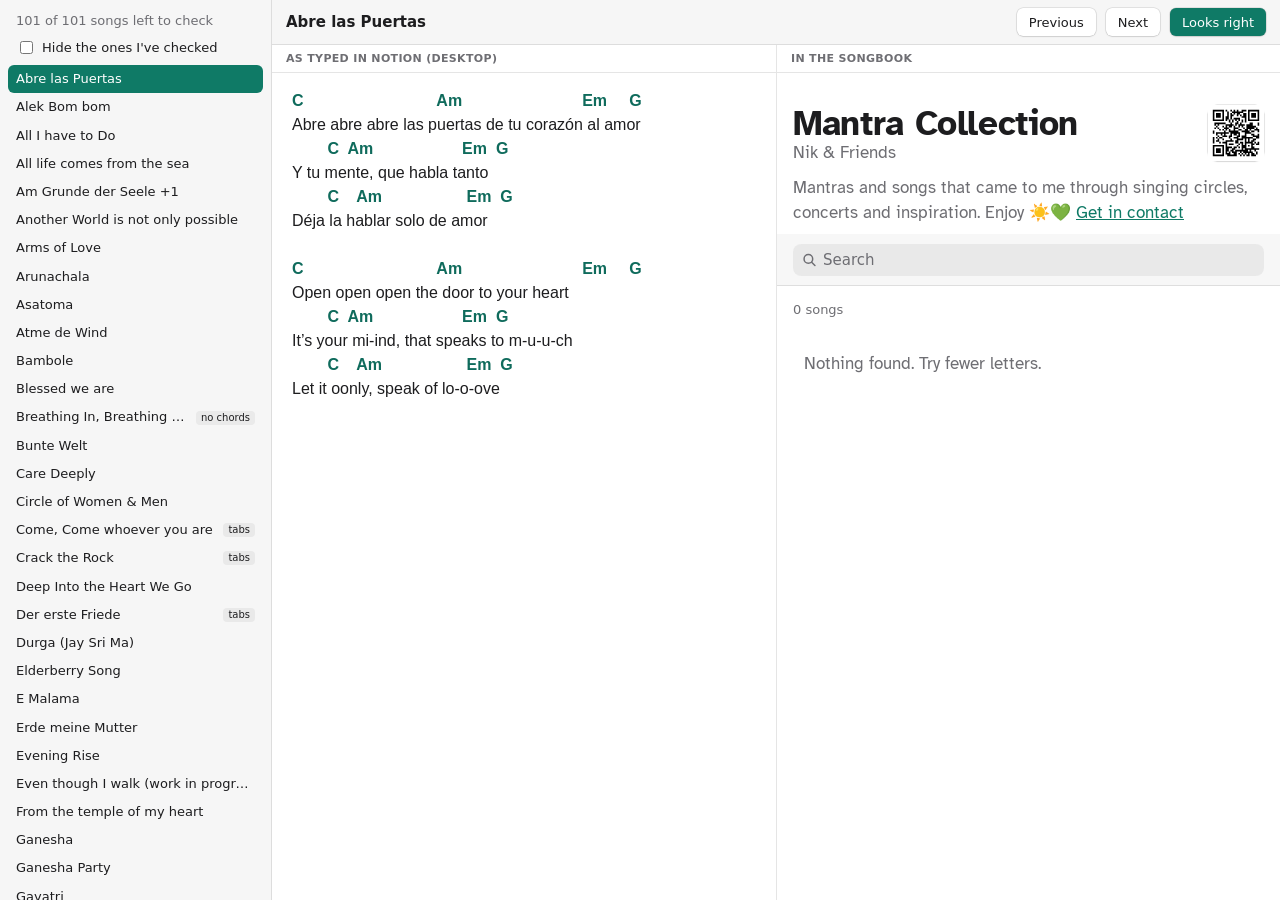
==== commit cde39d9c: "Even though I walk: import words and chords from its fold-out heading The importer now also reads so" ====
--- a/check.html
+++ b/check.html
@@ -57,7 +57,7 @@
   </div>
 </main>
 <script>
-const SONGS = [{"slug":"abre-las-puertas","title":"Abre las Puertas","tabs":false,"chords":true,"rows":[[1,"C                              Am                           Em     G"],[0,"Abre abre abre las puertas de tu corazón al amor"],[1,"        C  Am                    Em  G"],[0,"Y tu mente, que habla tanto"],[1,"        C    Am                   Em  G"],[0,"Déja la hablar solo de amor"],[0,""],[1,"C                              Am                           Em     G"],[0,"Open open open the door to your heart"],[1,"        C  Am                    Em  G"],[0,"It’s your mi-ind, that speaks to m-u-u-ch"],[1,"        C    Am                   Em  G"],[0,"Let it oonly, speak of lo-o-ove"]]},{"slug":"alek-bom-bom","title":"Alek Bom bom","tabs":false,"chords":true,"rows":[[1,"F                   Am"],[0,"Shiva Namahom namahom"],[1,"           G                         Am"],[0,"Namahom Namashivaja"],[1,"Am"],[0,"Alek Alek Bom"],[1,"Am"],[0,"Alek Alek Bom Bom"],[1,"G                       Am"],[0,"Alek Siva Shambo"],[1,"Dm                              Am"],[0,"Kailash ke raja Siva bole"],[1,"E                                 Am"],[0,"Bom bom bom bole na"]]},{"slug":"all-i-have-to-do","title":"All I have to Do","tabs":false,"chords":true,"rows":[[1,"Am | Cm                                    C | Eb"],[0,"All I have to do, is open my heart,"],[1,"G | Bb                      Dm | Fm"],[0,"wider than ever before."],[1,"Am | Cm                                    C | Eb"],[0,"Into the horizon across these lands,"],[1,"G | Bb                      Dm | Fm"],[0,"deep into the earth on which I stand."]]},{"slug":"all-life-comes-from-the-sea","title":"All life comes from the sea","tabs":false,"chords":true,"rows":[[0,"CapIII"],[1,"a                        G                   F  G"],[0,"The ocean is the beginning of the earth 2x"],[0,""],[1,"a                        G         F  G"],[0,"All life comes from the sea 2x"]]},{"slug":"am-grunde-der-seele","title":"Am Grunde der Seele +1","tabs":false,"chords":true,"rows":[[0,"by Joachim Goerke"],[1,"      Dm               A#7.          Gm7.         A7"],[0,"Am Grunde der Seele da lebt mein Verlangen"],[0,"Am Grunde der Seele da lebt meine Sehnsucht"],[1,"         Dm             Gm        A#                    A7"],[0,"mich ganz hinzugeben an mein eigenes Herz"],[1,"          Dm      A#7.                Gm7         A7"],[0,"Durch Liebe geläutert, zur Demut gefunden"],[0,"Ich lausche in Stille bin achtsam und dankbar"],[1,"Dm                  Gm        A#               A7         Dm"],[0,"Öffne ich mich tiefer für das was ich wirklich bin"],[0,"Lausche auf das was sich in mir offenbart"]]},{"slug":"another-world-is-not-only-possible","title":"Another World is not only possible","tabs":false,"chords":true,"rows":[[0,"by Diane Kaplan"],[0,"hear her beathing can also be sung in arabic and hebraic"],[0,"Hino shemet, hebräisch"],[0,"Asmaha tetenafas, arabisch"],[1,"Dm"],[0,"Another World"],[1,"                    Gm"],[0,"Is not only possible"],[1,"                      A"],[0,"She's on her way"],[1,"        Dm"],[0,"On a quiet day"],[1,"               Gm"],[0,"Oh On a quiet day"],[1,"                          A"],[0,"I can hear her breathing"],[1,"Dm   C   Gm   A"],[0,"Hear her breathing"],[1,"Dm   C   Gm   A"],[0,"Hear her breathing"]]},{"slug":"arms-of-love","title":"Arms of Love","tabs":false,"chords":true,"rows":[[0,"by Alexa Sunshine Rose"],[1,"Bbm                    Eb"],[0,"Come now child, lay it down"],[1,"Gb   Db        Eb   Bbm"],[0,"Just Breathe, just be"],[1,"Bbm                            Eb"],[0,"Come be cradled in the arms of love"],[1,"Gb   Ab         Bbm"],[0,"Just Breathe, just be"]]},{"slug":"arunachala","title":"Arunachala","tabs":false,"chords":true,"rows":[[1,"Bm D G"],[0,"Om Arunachala Om"],[0,"Aruchanala Arunachala Arunachala"],[0,"Shiva Shiva Shivaaha Shiva"]]},{"slug":"asatoma","title":"Asatoma","tabs":false,"chords":true,"rows":[[0,"version by Kevin James"],[0,"[Verse]"],[1,"Em Bm G A"],[0,"Om   Asato Ma Sad Gamaya"],[1,"Em  Bm"],[0,"Tamasoma Jyotir Gamaya"],[1,"D G A"],[0,"Mrityor Ma Amritam Gamaya"],[1,"Em Bm G A"],[0,"Om   Asato Ma Sad Gamaya"],[1,"Em Bm"],[0,"Tamasoma Jyotir Gamaya"],[1,"D G A"],[0,"Mrityor Ma Amritam Gamaya"],[0,""],[0,"[Chorus]"],[1,"Em Bm G"],[0,"Oh lord lead me from the unreal to the real"],[1,"A Em"],[0,"Lead me from darkness to the light"],[1,"Bm G"],[0,"From the earth to the open skies"],[1,"D A"],[0,"Lead me from death to eternal life"],[1,"Em Bm G"],[0,"Oh lord lead me from the unreal to the real"],[1,"A Em"],[0,"Lead me from darkness to the light"],[1,"Bm G"],[0,"From the earth to the open skies"],[1,"D A"],[0,"Lead me from death to eternal life"]]},{"slug":"atme-den-wind","title":"Atme de Wind","tabs":false,"chords":true,"rows":[[0,"by Marion Schreiber"],[1,"Dm"],[0,"Atme den Wind,"],[1,"                        C"],[0,"die Weite des Himmels."],[1,"Dm"],[0,"Tanz mit dem Feuer,"],[1,"                           F      C"],[0,"das Wunder des Le-bens."],[1,"Gm"],[0,"Fließe - mit dem Wasser in"],[1,"      Dm"],[0,"die Tiefe deiner Träume."],[1,"F                     C"],[0,"Wachse in die Erde -"],[1,"                            Dm"],[0,"zur Quelle deiner Kraft"]]},{"slug":"bambole","title":"Bambole","tabs":false,"chords":true,"rows":[[0,"by Mooji Mala Zmar 2019"],[1,"Bm          D             A              G"],[0,"Bambole Bambole Bambole Bamboleeee"],[1,"Bm       A            G"],[0,"Babole Bambole Bam"],[1,"Bm    A   G"],[0,"Jai Sita Rama"],[1,"D   A   G"],[0,"Jai Hanuman"],[1,"Bm   A   G"],[0,"Jai Rama Sita"],[1,"D   A   G"],[0,"Jai Hanuman"],[1,"D   A   G"],[0,"Jai Hanuman"],[0,""],[1,"A#                           D#"],[0,"Be just the way you are"],[1,"G#  D#                A#"],[0,"I’m happy just to be with you"],[1,"A#                           D#"],[0,"Be just the way you are"],[1,"G#  D#                A#"],[0,"I’m happy just to be with you"]]},{"slug":"blessed-we-are","title":"Blessed we are","tabs":false,"chords":true,"rows":[[1,"Gm                             Dm"],[0,"Blessed we are to dance on this ground,"],[1,"              F                    C"],[0,"The rhythm of saints to carry the sound."],[1,"                         Gm                         Dm"],[0,"We hold a prayer for the earth, for the ones yet to come,"],[1,"                 F                         C"],[0,"'May you walk in beauty and remember your song.'"],[1,"   Gm            Dm           F                    C"],[0,"Remember why you came here, remember your life is sacred"],[1,"   Gm            Dm           F                    C"],[0,"Remember why you came here, remember your life is sacred"],[1,"Gm"],[0,"Hayahey yahey yahey yoh"],[1,"Dm"],[0,"Hayahey yahey yahey yoh"],[1,"F                     C"],[0,"Hayahey yahey yahey yoh"]]},{"slug":"breathing-in-breathing-out","title":"Breathing In, Breathing Out","tabs":false,"chords":false,"rows":[]},{"slug":"bunte-welt","title":"Bunte Welt","tabs":false,"chords":true,"rows":[[0,"von Clara Theresa"],[1,"Am      F                    C"],[0,"Bunte Welt sie mich an"],[1,"                  Am                       F              C"],[0,"Ich bin ein Kind, ich bin ein Kind von dir"],[1,"Am      F                    C"],[0,"Bunte Welt hör mich an"],[1,"                  Am                  F            C"],[0,"Ich liebe mich, ich liebe dich so sehr"],[1,"                  Am                        F           C"],[0,"Denn all die Schönheit, die mich umgibt"],[1,"                      Am                            F                                C"],[0,"Spiegelt das Leben, Spiegelt die Liebe, Spiegelt das Licht"],[1,"                  Am                        F           C"],[0,"Denn all die Schönheit, die dich umgibt"],[1,"                       Am                             F                                  C"],[0,"spiegelt dein Wesen, spiegelt die Freude, spiegelt dein Ich"],[1,"         Am F        C"],[0,"I am loving awareness,"],[1,"        A      F           C"],[0,"I am love, joy and peace"]]},{"slug":"care-deeply","title":"Care Deeply","tabs":false,"chords":true,"rows":[[1,"Am                                E"],[0,"Dear world and people, beings on earth"],[1,"       Dm                      Am"],[0,"with love I care about me"],[0,""],[1,"Am                                       E"],[0,"Cause when I care deeply I care about you"],[1,"            Dm                                Am"],[0,"Cause it hurts me when it hurts you"]]},{"slug":"circle-of-women-men","title":"Circle of Women & Men","tabs":false,"chords":true,"rows":[[1,"Am                        Em                        Am"],[0,"And may all mothers know that they are loved"],[1,"Am                        Em                        Am"],[0,"And may all sisters know that the are strong"],[1,"Am                        Em                        Am"],[0,"And may all daughters know that they are worthy"],[1,"Am             Em                  Am"],[0,"That the circle of women may live on"],[1,"Am             Em                  Am"],[0,"That the circle of women may live on"],[1,"Am    G           F            G      Am"],[0,"Weheya, Weheya, Wehee hehe ya"],[1,"Am    G           F            G      Am"],[0,"Weheya, Weheya, Wehee hehe ya"],[0,"And may all mothers know that they are loved"],[0,"And may all sisters know that the are strong"],[0,"And may all daughters know that they are beautiful"],[0,"That the fire of the godess may burn on"],[0,"That the fire of the godess may burn on"],[0,"Weheya, Weheya, Wehee hehe ya"],[0,"Weheya, Weheya, Wehee hehe ya"],[0,"And may all fathers know that they are loved"],[0,"And may all brothers know that the are strong"],[0,"And may all sons know that they are worthy"],[0,"That the circle of men may live on"],[0,"That the circle of men may live on"],[0,"Weheya, Weheya, Wehee hehe ya"],[0,"Weheya, Weheya, Wehee hehe ya"],[0,"And may all fathers know that they are loved"],[0,"And may all brohters know that the are strong"],[0,"And may all sons know that they are beautiful"],[0,"That the fire of the god may burn on"],[0,"That the fire of the god may burn on"],[0,"Weheya, Weheya, Wehee hehe ya …"]]},{"slug":"come-come-whoever-you-are","title":"Come, Come whoever you are","tabs":true,"chords":true,"rows":[[0,"Capo III"],[0,"by The Love Keys"],[0,"2x [Verse]"],[1,"Cm/Am  \t               G#maj7/F"],[0,"Come, come, whoever you are."],[1,"A#/G                                  D#/C        Gm7/Em"],[0,"Wanderer, worshiper, lover of leaving."],[1,"Cm/Am  \t               G#maj7/F"],[0,"Come, come, whoever you are."],[1,"A#/G             D#/C        Gm7/Em"],[0,"This isn’t a caravan of despair."],[0,"[Chorus]"],[1,"Fm/Dm                                    Bb/G"],[0,"It doesn't matter if you’ve broken your vows."],[1,"D#/C                        F/D                  G#maj7/F"],[0,"A thousand times before and yet again."],[1,"A#/G                            Cm/Am"],[0,"Come again come, and yet again come."]]},{"slug":"crack-the-rock","title":"Crack the Rock","tabs":true,"chords":true,"rows":[[0,"by Rumi"],[1,"D\tAm             D                    Am"],[0,"When inward tenderness finds the secret hurt"],[1,"C\tG\t     Am"],[0,"I: Pain itself will crack the rock"],[1,"C\t\t    G\t      Am"],[0,"and ah! Let the soul emerge :I"]]},{"slug":"deep-into-the-heart-we-go","title":"Deep Into the Heart We Go","tabs":false,"chords":true,"rows":[[0,"Tarisha Seligman"],[1,"Am | Cm                         G | Bb"],[0,"Deep into the heart we go"],[1,"F | Ab                 G | Bb            Am | Cm"],[0,"Deep inside the heart we know"],[1,"Am | Cm           G | Bb             F | Ab    G | Bb     Am | Cm"],[0,"Hold my hand sister, hold my hand."],[1,"Am | Cm           G | Bb                   F | Ab  G | Bb     Am | Cm"],[0,"Hold my hand brother, hold my hand."]]},{"slug":"der-erste-friede","title":"Der erste Friede","tabs":true,"chords":true,"rows":[[1,"G/A                                              C/D       G/A"],[0,"Der erste Friede, der wohnt in mir"],[1,"G/A                                Bm/C#m           Em/F#m"],[0,"Den zweiten Frieden finde ich mit dir"],[1,"C/D    \t       D/E              G/A"],[0,"Der dritte Friede ist der in der Welt,"],[1,"C/D       Am/Bm        D/E"],[0,"der ohne den ersten niemals hält."]]},{"slug":"durga-jay-sri-ma","title":"Durga (Jay Sri Ma)","tabs":false,"chords":true,"rows":[[1,"             G                   Am           Em"],[0,"Jay Sri Ma Kali Kali Ma Jay Sri Ma"],[1,"             G                   Am           Em"],[0,"Jay Sri Ma Kali Kali Ma Jay Sri Ma"],[1,"G                 D                Am                       Em"],[0,"Ananda Ma Durga Devi Jagadambe Sri Ma"],[1,"G                 D                Am                       Em"],[0,"Ananda Ma Durga Devi Jagadambe Sri Ma"],[0,""],[0,"+3"],[1,"Bb Cm Gm"],[1,"Bb F Cm Gm"]]},{"slug":"elderberry-song","title":"Elderberry Song","tabs":false,"chords":true,"rows":[[0,"by Gabriel Kelly"],[0,"wenn mit Theresa und Bratsche, dann +1 = Cm D# A# G für offene Seiten"],[1,"Bm                                                   D"],[0,"Ya we-la ya a we-la ya, a we-la ya ho ya we-la ya"],[1,"A                                      F#"],[0,"A we la-ya ho, ya we-la ya, we-la ya ho, ya ho, ya ho"],[1,"Bm                                                   D"],[0,"Ya we-la ya a we-la ya, a we-la ya ho ya we-la ya"],[1,"A                                      F#"],[0,"A we la-ya ho, ya we-la ya, we-la ya ho, ya ho, ya ho"],[1,"Bm          D              A             F#"],[0,"Ya hey hey, heeeyeyey na na na na na na na na"],[1,"Bm          D              A             F#"],[0,"Ya hey hey, heeeyeyey na na na na na na na na"]]},{"slug":"e-malama","title":"E Malama","tabs":false,"chords":true,"rows":[[0,"(Hawaiian Earth Blessing)"],[0,"Meaning: ‘Sorgt euch um das heilige Land in rechter Weise”"],[1,"C"],[0,"E malama i ka hay-ee-ow,"],[1,"Am"],[0,"E malama i ka hay-ee-ow,"],[1,"F                                                Am       G"],[0,"E malama pono i ka hay-ee-ow, Eh"],[1,"C                     Am"],[0,"Earth and sky, Sea and stone,"],[1,"F                                    Am             G"],[0,"Hold this land in sacredness"]]},{"slug":"erde-meine-mutter","title":"Erde meine Mutter","tabs":false,"chords":true,"rows":[[1,"Dm"],[0,"Erde meine Mutter"],[1,"Dm"],[0,"Himmel mein Vater"],[1,"Dm      C        Am"],[0,"Feuer, Erde, Wasser und Luft"],[1,"Dm"],[0,"ich bin"]]},{"slug":"evening-rise","title":"Evening Rise","tabs":false,"chords":true,"rows":[[1,"Am E G A"],[0,"Evening rise, spirit come"],[1,"F G Am E"],[0,"Sun goes down when the day is done,"],[1,"Am E G A"],[0,"Mother earth awakens me"],[1,"F G Am"],[0,"With the heartbeat of the sea"]]},{"slug":"even-though-i-walk-work-in-progress","title":"Even though I walk (work in progress)","tabs":false,"chords":false,"rows":[]},{"slug":"from-the-temple-of-my-heart","title":"From the temple of my heart","tabs":false,"chords":true,"rows":[[0,"by Kevin James"],[1,"                 Am                                            D"],[0,"From the temple of my heart up to the highest mountain"],[1,"                 C              Em7/B                 Am"],[0,"Love embrace all that is and all that could be"],[1,"                   Am                            D"],[0,"From the temple of my soul down to the deepest ocean"],[1,"                  C                Em7/B       Am"],[0,"Shall love flow like a river, eternally free"],[1,"Am"],[0,"Ela ela ela, ela ela"],[1,"C"],[0,"Ela ela ela, ela ela"],[1,"G"],[0,"Ela ela ela, ela ela"],[1,"Am"],[0,"Ela ela ela (bis)"]]},{"slug":"ganesha","title":"Ganesha","tabs":false,"chords":true,"rows":[[1,"Am                            F"],[0,"Om Gam Ganapataye Namaha"],[1,"C                               G"],[0,"Om Gam Ganapataye Namaha"],[1,"Am                     F"],[0,"Ganesha Sharanam"],[1,"C                        G"],[0,"Ganesha Sharanam"]]},{"slug":"ganesha-party","title":"Ganesha Party","tabs":false,"chords":true,"rows":[[1,"Am                   G                      F  Am"],[0,"Om Ganesha Om Ganapati Om"],[1,"Am                  G                      F"],[0,"Om Ganesha Om Ganapati Om"],[1,"                 Am                  F                       C                     G"],[0,"Ganapati Om Ganapati Om Ganapati Om Ganapati Om"],[1,"                 Am                  F                       C                     G"],[0,"Ganapati Om Ganapati Om Ganapati Om Ganapati Om"]]},{"slug":"gayatri","title":"Gayatri","tabs":false,"chords":true,"rows":[[1,"Am"],[0,"Om Bhur Bhuvaha Svaha"],[1,"Em"],[0,"Tat Savitur Varenyam"],[1,"F"],[0,"Bhargo Devasya Dhimahi"],[1,"G"],[0,"Dhiyo Yonah Prachodayat"],[1,"C"],[0,"Om Bhur Bhuvaha Svaha"],[1,"Am"],[0,"Tat Savitur Varenyam"],[1,"Em"],[0,"Bhargo Devasya Dhimahi"],[1,"F"],[0,"Dhiyo Yonah Prachodayat"]]},{"slug":"gentle-mist","title":"Gentle Mist","tabs":false,"chords":true,"rows":[[0,"M+T: Florian Litzlfelder"],[1,"             Am                  Em"],[0,"Gentle Mist allows to see the light"],[1,"               G                           Am"],[0,"and only in the dark I can realize"],[1,"                          C                  G"],[0,"That there are stars above in the sky"],[1,"  Em                  Am"],[0,"I lean into the way of life."],[0,""],[0,"Original in German:"],[1,"             Am                  Em"],[0,"Sanfter Nebel hilft das Licht zu sehn"],[1,"               G                           Am"],[0,"doch nur im Dunkeln kann ich es verstehn"],[1,"                          C                  G"],[0,"dass da noch Sterne sind über mir"],[1,"Em                  Am"],[0,"Leben ich vertraue dir"]]},{"slug":"govinda-narajana","title":"Govinda Narajana","tabs":false,"chords":true,"rows":[[1,"Dm"],[0,"Govinda Narajana-ah"],[1,"C         Am     Dm"],[0,"Gopala Narajana"],[1,"Dm                       C      Dm"],[0,"Govinda Gopala Narajana"],[1,"         F             C           Am    Dm"],[0,"Hare Govinda Gopala Narajana"]]},{"slug":"govinda-rade","title":"Govinda Rade","tabs":false,"chords":true,"rows":[[1,"Ebm                         B"],[0,"Govinda, Rade Raade"],[1,"                              G#"],[0,"Gopala, Rade, Raade"],[1,"                                 Ebm"],[0,"Govinda, Rade Rade Om"]]},{"slug":"gracias","title":"Gracias","tabs":false,"chords":true,"rows":[[0,"Capo 2"],[1,"Am           G            Am"],[0,"Pachamama, padre sol"],[1,"Am     C     G     Am"],[0,"Gracias por la vida, gracias por el amor"],[1,"Dm     C     G     Am"],[0,"amor amor amor amor amor"],[1,"Dm     C     G"],[0,"amor amor amor"],[1,"Am          G"],[0,"gracias por la vida"],[1,"Am          G"],[0,"gracias por el amor"]]},{"slug":"grandmother-i-honor-you","title":"Grandmother I honor you","tabs":false,"chords":true,"rows":[[0,"Capo II"],[1,"Am / Bm                                                        G / A"],[0,"Grandmother I honor you, your water is my blood."],[1,"Em / Fm                    F / G             G / A               Am / Bm"],[0,"Every day and every night, I give thanks for your love."],[1,"Am / Bm                                                      G / A"],[0,"Grandfather I honor you, your spirit is my guide."],[1,"Em / Fm                     F / G             G / A               Am / Bm"],[0,"Every day and every night, I give thanks for your life."],[1," Am / Bm     G / A            Em / Fm     Am / Bm      G / A             Am / Bm"],[0,"Aaaaaaaaaaawey awey aweeeey      ajo,            awey awey     ajoo"]]},{"slug":"grandmother-moon","title":"Grandmother Moon","tabs":false,"chords":true,"rows":[[0,"by Erdenherz"],[0,"[Verse 1]"],[1,"Am                F"],[0,"Grandmother Moon, she hid the sun"],[1,"G                           Am"],[0,"Everyone gathered, around the chosen one"],[1,"Am                       F"],[0,"peace for all people, she was proud to hear"],[1,"G                            Am"],[0,"because her grandchildren, should not live in fear"],[0,"[Chorus]"],[1,"C        G             Am                 F"],[0,"Find me, guide me, and shine your light upon me"],[1,"C                   G                   F"],[0,"stay right here beside me, grandmother moon"],[1,"C        G             Am                 F"],[0,"Find me, guide me, and shine your light upon me"],[1,"C                  G                   F"],[0,"stay right here beside me, grandmother moon"],[0,"[Verse 2]"],[1,"Am                          F"],[0,"Grandmother moon, lights the night time sky"],[1,"G                   Am"],[0,"leader of women and the ocean tide"],[1,"Am                    F"],[0,"her changing face, always measures time"],[1,"G                      Am"],[0,"three sisters growing, for all human kind"],[0,"[Chorus]"],[1,"C        G             Am                 F"],[0,"Find me, guide me, and shine your light upon me"],[1,"C                  G                   F"],[0,"stay right here beside me, grandmother moon"],[1,"C        G             Am                 F"],[0,"Find me, guide me, and shine your light upon me"],[1,"C                  G                   F"],[0,"stay right here beside me, grandmother moon"],[0,"[Verse 3]"],[1,"Am                 F"],[0,"Grandmother moon, we depend on you"],[1,"G                       Am"],[0,"to give us your rhythm, bringing life anew"],[1,"Am                     F"],[0,"We thank the night time sun, she continues to be"],[1,"G                   Am"],[0,"watching over her children, for eternity"],[0,"[Chorus]"],[1,"C        G             Am                 F"],[0,"Find me, guide me, and shine your light upon me"],[1,"C                  G                   F"],[0,"stay right here beside me, grandmother moon"],[1,"C        G             Am                 F"],[0,"Find me, guide me, and shine your light upon me"],[1,"C                  G                   F"],[0,"stay right here beside me, grandmother moon"]]},{"slug":"groe-mutter","title":"Große Mutter","tabs":false,"chords":true,"rows":[[1,"Am"],[0,"Große Mutter, breite deine Flügel"],[0,"Über diese Täler diese Hügel"],[1,"F                                                Am"],[0,"Segne alles was lebt und was stirbt"],[1,"                            G                 Am"],[0,"Grosse Mutter, wir danken dir"],[1,"Am"],[0,"Durga Durga Durga Jai Jai ma (2x)"],[1,"Dm"],[0,"Durga Durga Durga Jai Jai ma"],[1,"Am"],[0,"Durga Durga Durga Jai Jai ma"],[1,"       G                         Am"],[0,"Jai ma, Jai ananda ma"]]},{"slug":"hanuman-bolo","title":"Hanuman Bolo","tabs":false,"chords":true,"rows":[[1,"                  G               D                Em             C"],[0,"Hanuman Bolo Hanuman Bolo Bolo Hanuman"]]},{"slug":"here-i-am","title":"Here I am??","tabs":false,"chords":true,"rows":[[1,"Dm             C9"],[0,"Here I am - once again. In that sacred place"],[0,"Just by being here and now. By being who I am"],[0,"Here I am - once again. Singing healing songs"],[0,"Praising you with all your names. Knowing they are one"],[0,"Knowing they are one -"],[0,"Oh oh oh oh oh oh oh oh"],[1,"Dm - C9 - Am - Bm7"],[1,"Am - G - F"],[0,"Am - G - F open"]]},{"slug":"home","title":"Home","tabs":false,"chords":false,"rows":[[0,"Rainbow Song"],[0,"Home ((Am, G, F, G, Am) Capo II) = (Bm, A, G, A, Bm) Felix"],[0,"Home I am home I found a place to heal my soul. It is right here we are right here between the hills the stars the sun the river so clear. river so clear"]]},{"slug":"home-is-where-the-heart-is","title":"Home is where the heart is","tabs":false,"chords":true,"rows":[[0,"by Osho Musicians"],[1,"         D                  A"],[0,"Been travelling a day"],[1,"          Bm              A"],[0,"Been travelling a year"],[1,"          G                  Em"],[0,"Been travelling a lifetime"],[1,"      C                    A"],[0,"To find my way home"],[1,"D                               G"],[0,"Home is where my heart is"],[1,"D                               G"],[0,"Home is where my heart is"],[1,"D.                              Bm"],[0,"Home is where my heart is"],[1,"      Em                 A"],[0,"My heart is with you"]]},{"slug":"i-am-grateful-for-what-i-see","title":"I am grateful for what I see","tabs":false,"chords":false,"rows":[]},{"slug":"i-am-one-with-the-heart-of-the-mother","title":"I am one with the heart of the mother","tabs":true,"chords":true,"rows":[[1,"Em\t\t         \tAm"],[0,"I am one with the heart of the mother"],[1,"D\t\t\t\tG"],[0,"I am one with the heart of love"],[1,"Em\t                       Am"],[0,"I am one with the heart of the father"],[1,"D\t\t \t B"],[0,"I am one with God"],[1,"Em    Am         D  G  Em      Am        D   B"],[0,"Aaaaave    Mariiiiiia, Kyyyyrie      Eleeison"]]},{"slug":"ich-offne-mich-fur-die-schonheit-meines-wesens","title":"Ich öffne mich für die Schönheit meines Wesens -","tabs":false,"chords":true,"rows":[[0,"(joachim goercke& daniela sauter)"],[1,"Dm         B/e              C9                     Dm        B/e        C9"],[0,"Ich öffne mich für die Schönheit meines Wesens"],[0,"Ich öfnne mein Herz für das Wunder das ich bin"],[0,"Ich öffne mich für die Schönheit deines Wesens"],[0,"Ich öfnne mein Herz für das Wunder das du bist"],[0,"Ich öffne mich für die Schönheit unsres Wesens"],[0,"Ich öfnne mein Herz für das Wunder das wir sind"],[0,"Das Wunder das wir sind"]]},{"slug":"ich-singe-fur-den-frieden","title":"Ich singe für den Frieden","tabs":true,"chords":true,"rows":[[0,"Capo 2"],[1,"Dm/Em                     G/A            C/D                         Am/Bm"],[0,"Ich singe für den Frieden, ich singe für das Licht"],[1,"Dm/Em               G/A         C/D"],[0,"Ich singe für die Liebe, die alle Not besiegt"],[1,"Dm/Em                    G/A          C/D                              A7/B7"],[0,"Ich singe für das Leben, ich sing auf meinem Weg"],[1,"Dm/Em\t\t   G/A               C/D"],[0,"Ich singe für den Wind, der dreht"]]},{"slug":"ide-were-were","title":"Ide were were","tabs":false,"chords":true,"rows":[[0,"by Deva Premal"],[0,""],[1,"Am                    G"],[0,"Ide were were nita Oshun"],[1," Fmaj7"],[0,"Ide were were"],[1,"Am               G"],[0,"Ide were were nita Oshun"],[1,"C                 Fmaj7"],[0,"Ide were were nita ya"],[0,""],[1,"Dm                              G"],[0,"Osha kiniba.      Nita Oshun"],[1,"    C                   F"],[0,"Chêke Chêke Chêke"],[1,"Dm.           E         E7"],[0,"Nita ya.      Ide were were"]]},{"slug":"i-embrace","title":"I embrace","tabs":false,"chords":true,"rows":[[0,"Nik Schreiner, 2026 nach Silence-Retreat"],[1,"A# C G"],[0,"So long I lived in inner shelter"],[1,"A# C G"],[0,"For good reasons no longer feeling true"],[1,"A# C G"],[0,"Being a tourist of my life is over"],[1,"A# C  D"],[0,"Just observing from distant past is done"],[1,"C G D Dmaj7"],[0,"I embrace what comes my way (2x)"],[1,"C G D Dmaj7"],[0,"I soften into the Silence of my heart"],[1,"C G D Dmaj7"],[0,"I embrace what comes my way (2x)"]]},{"slug":"in-dangerous-times","title":"In Dangerous Times","tabs":false,"chords":false,"rows":[[0,"Key: F, Starting Note C"],[0,"In Dangerous times"],[0,"Hold fast to courage"],[0,"In dangerous times"],[0,"Hold fast to love"],[0,"And sing and rise above"],[0,"In dangerous times"],[0,"Hold fast to love"],[0,""],[0,"In the Stillness of the Stars"]]},{"slug":"in-the-stillness-of-the-stars","title":"In the Stillness of the Stars","tabs":false,"chords":false,"rows":[]},{"slug":"i-step-into-the-flow","title":"I step into the flow","tabs":false,"chords":false,"rows":[[0,"I step into the flow and then I let it go"],[0,"I open my heart my body my soul"],[0,"I step into the flow and then I let it go"],[0,"I open my heart my body my soul"],[0,"I step into the flow and then I let it go"],[0,"I open my heart my body my soul"],[0,"I surrender I surrender I surrender"],[0,"I open my heart my body my soul"],[0,"I open my heart my body my soul"],[0,"I open my heart my body my soul"],[0,"I open my heart my body my soul"]]},{"slug":"its-enough","title":"It’s enough","tabs":false,"chords":true,"rows":[[0,"by Sara Zaltash"],[1,"      C                       F                                  C"],[0,"It’s enough, it’s enough, it’s more than enough"],[1,"          C                 G                  C"],[0,"It’s enough, it’s enough, it’s enough"]]},{"slug":"jaya-jagathambe","title":"Jaya Jagathambe","tabs":false,"chords":true,"rows":[[1,"C                     F"],[0,"Jay Jaya Jagatambe Jay jay Ma :|"],[1,"      Am       G"],[0,"Jay Ma Durga :|"]]},{"slug":"jay-radha-madhava","title":"Jay radha madhava","tabs":false,"chords":true,"rows":[[0,"Capo 3"],[1,"Am                 F"],[0,"Jay radha madhava"],[1,"G                 Am"],[0,"Jay kunj vihari"],[1,"Am                 F"],[0,"Jay radha madhava"],[1,"G                 Am"],[0,"Jay kunj vihari"],[1,"Am"],[0,"Jay gopi jana vallabh"],[1,"G                   Am"],[0,"Jay gire bali hari"],[1,"Am"],[0,"Jay gopi jana vallabh"],[1,"G                   Am"],[0,"Jay gire bali hari"],[1,"Am G Dm Am G Am"],[0,"Jay Shiva Shankara Jay Shiva Shankara Jay Shiva Shankara Hare Om"],[1,"Am G Em Am"],[0,"Jay Shiva Shankara Ma Hadeshvara Jay Shiva Shankara Hare Om"],[1,"Am G Em"],[0,"Om Nama Shivaya"]]},{"slug":"lass-die-schonheit-die-wir-lieben","title":"Lass die Schönheit, die wir lieben","tabs":false,"chords":true,"rows":[[0,"Lass die Schönheit, die wir lieben, das sein was wir tun. Es gibt hunderte Arten, die Erde zu küssen."],[1,"Gm                             Cm"],[0,"|: Lass die Schönheit, die wir lieben,"],[1,"F                           D"],[0,"das sein, was wir tun. :|"],[1,"Gm                             Cm"],[0,"|: Es gibt hunderte Arten"],[1,"F                           D"],[0,"die Erde zu küssen. :|"]]},{"slug":"lean-on-me","title":"Lean on Me","tabs":false,"chords":true,"rows":[[1,"F                           Dm                         Am                                C"],[0,"Lean on me and know that you are safe and that you are loved :|"],[1,"      Gm                 C             Bb                  F"],[0,"I’m here by your side, I’m here by your side :|"]]},{"slug":"let-my-heart-reflect-thy-light-lord","title":"Let my heart reflect thy light lord","tabs":false,"chords":true,"rows":[[0,"Capo 2"],[0,"2x [Verse]"],[1,"Em/F#m     D/F         Em/F#m        Bm/Cm"],[0,"Let my heart reflect thy light lord,"],[1,"Em/F#m     D/F           C/D             D/E"],[0,"as the moon reflects the light of the sun"],[1,"Em/F#m   Bm/Cm      Em/F#m"],[0,"in love, always in love"],[0,"2x [Chorus]"],[0,"Em/F#m D/F   …….                      Em/F#m"],[0,"Hu Allah Hu Allah Hu Allah Hu"]]},{"slug":"let-the-way-of-the-heart","title":"Let the Way of the Heart","tabs":false,"chords":true,"rows":[[0,""],[1,"          Am / Cm"],[0,"Let the way of the heart"],[1,"          G / Bb"],[0,"Let the way of the heart"],[1,"            F/ Ab                G /  Bb             Am / Cm"],[0,"Let the way of the heart shine through"],[1,"C / Eb              G  /Bb               Am / Cm      C / Eb"],[0,"Love upon love upon love"],[1,"                      G  /Bb            Am / Cm"],[0,"All hearts are beating as one"],[1,"C /Eb               G /Bb              Am  / Cm    C / Eb"],[0,"Light upon light upon light"],[1,"                 G / Bb                  Am / Cm"],[0,"Shining as bright as the sun"]]},{"slug":"lied-fur-die-erde","title":"Lied für die Erde","tabs":false,"chords":true,"rows":[[0,"Hagara Feinbier"],[0,"‣"],[1,"Cm                   Bb             Gm        Cm"],[0,"|: Aye   kerunene   keranio   keruna :|"],[1,"         Cm                           Bb   Cm   Bb  Gm  Cm"],[0,"|: Keranio   weya   heya   heyaye      Ayee      Keruna :|"]]},{"slug":"limu-lima-lima","title":"Limu Lima Lima","tabs":false,"chords":false,"rows":[]},{"slug":"lokah-samastah-sukhino-bhavantu","title":"Lokah Samastah Sukhino Bhavantu","tabs":false,"chords":true,"rows":[[1,"C    G    Am    F    G"],[0,"Lokah Samastah Sukhino Bhanvantu"],[1,"C   Am   F   G"],[0,"Mögen alle Wesen auf allen Planeten Glückseligkeit erfahren"],[1,"C   Am   F   G"],[0,"Mögen alle Wesen auf allen Planeten glückselig sein"]]},{"slug":"lokah-samasta-mooji","title":"Lokah Samasta (Mooji)","tabs":false,"chords":true,"rows":[[1,"Dm   Am   C"],[0,"Lokah Samastah Sukhino Bhanvantu"],[0,"Lokah Samastah Sukhino Bhanvantu"],[0,"Om Shanti Shanti Om Shanti Shanti Shanti Shanti"]]},{"slug":"lokah-samasta-norema","title":"Lokah Samasta (Norema)","tabs":false,"chords":true,"rows":[[0,"Melodie von Norema"],[0,"‣#"],[0,"Kapo 4 = E-Dur, Am = C#m F = A G = B C = E C#m"],[1,"Am                F            G            Am"],[0,"Lokah Samasta Sukinho Bavantu :|"],[1,"C F G AM"],[0,"Lokah Samasta Sukinho Bavantu :|"],[1,"Am                         F             G                     Am"],[0,"Om Shanti Shanti Om Om Shanti Shantin Om"]]},{"slug":"ma-amba-lalitha-devi","title":"Ma Amba Lalitha Devi","tabs":true,"chords":true,"rows":[[1,"C\t\t    Csus4     C"],[0,"Ma Amba Lalitha De - vi"],[1,"F\t                    C"],[0,"Parashakti Sundari"],[1,"    G\t\t                F\t         \tG\t\t        C"],[0,"Namastasyai Namastasyai Namastasyai Namo Namaha"],[0,"Ma Amba Lalitha Devi"],[0,"Mahamaye Mangale"],[0,"Namastasyai Namastasyai Namastasyai Namo Namaha"],[0,"Ma Amba Lalitha Devi"],[0,"Mahakali Bhairavi"],[0,"Namastasyai Namastasyai Namastasyai Namo Namaha"],[0,"Ma Amba Lalitha Devi"],[0,"Mahalakshmi Vaishnavi"],[0,"Namastasyai Namastasyai Namastasyai Namo Namaha"],[0,"Ma Amba Lalitha Devi"],[0,"Ma Sarasvati Brahmi"],[0,"Namastasyai Namastasyai Namastasyai Namo Namaha"],[0,"Ma Amba Lalitha Devi"],[0,"Durga Devi Shankari"],[0,"Namastasyai Namastasyai Namastasyai Namo Namaha"],[0,"Ma Amba Lalitha Devi"],[0,"Uma Parvati Shive"],[0,"Namastasyai Namastasyai Namastasyai Namo Namaha"],[0,"Ma Amba Lalitha Devi"],[0,"Ma Bhavani Ambike"],[0,"Namastasyai Namastasyai Namastasyai Namo Namaha"],[1,"             G\t\t            F\t\t        G\t         \tC"],[0,"Namastasyai Namastasyai Namastasyai Namo Namaha"],[0,"Namastasyai Namastasyai Namastasyai Namo Namaha"],[0,"Akkorde für Outro: C\t\tC\tFm\tC"]]},{"slug":"neu-geborn-music-suyana-text-reinheart","title":"Neu geborn (music: suyana, text: reinheart)","tabs":true,"chords":true,"rows":[[1,"Gsus2                               a7                     C9               Gsus4"],[0,"i bin achtsam mit mir selbst     i lieb mi   i bin a kind   des universums"],[1,"a7         C9                Gsus4      \t\t  a7   C9 \t\tGsus4"],[0,"neu geborn \tin jeden moment \t\tneu geborn     in jeden moment"]]},{"slug":"nigun","title":"Nigun","tabs":false,"chords":true,"rows":[[0,"Strophe"],[1,"Am Em Am Em Am Em Dm Am Em Dm"],[0,"“Refrain”"],[1,"C G C Dm C"],[0,"Schluss mit Am dann Em"]]},{"slug":"om-namo-bhagavate-vasudevaja","title":"Om Namo Bhagavate Vasudevaja","tabs":false,"chords":true,"rows":[[0,"by Kevin James"],[1,"Dm             F                   Am              Dm"],[0,"Om Namo Bhagavate Vasu-devaja om"],[1,"Dm             F                    Am              Dm"],[0,"Om Namoh, Om Namoh, Om Namo Vasudevaja"],[1," Gm                       Bb                             F"],[0,"  Guru Deva Nama Om, Guru Deva Nama Om"],[1,"                         C"],[0,"Guru Deva Nama Om, ohoh"],[0,"Meaning: I bow to Lord Vasudeva (Lord Krishna), Bhagavate = god, nama = name, guru = teacher, spiritual guide, deva = divine, “I bow to the divine teacher within”"]]},{"slug":"om-tare","title":"Om Tare","tabs":false,"chords":true,"rows":[[1,"Bm        (Gmaj7)      A       D"],[0,"Om Tare Tuttare Ture Suaha"],[1,"Em              F#m   Gmaj7  Gb5"],[0,"Om Tare Tuttare Ture Suaha"]]},{"slug":"one-breathe","title":"One Breathe","tabs":false,"chords":true,"rows":[[1," C                                F7"],[0,"One Breathe, Breathe of Eternity"],[1,"G                          C   Em"],[0,"One song, becomes a synphony"],[1,"Am                      Dm7"],[0,"Of hearts beating in harmony"],[1,"G"],[0,"With you  Blessed one"],[1,"C"],[0,"Whereever you go love is with you"],[1,"G"],[0,"Whereever you go love is with you"],[1,"Am"],[0,"Whereever you go"],[1,"         F"],[0,"Love is there"]]},{"slug":"open-my-eyes-my-lord","title":"Open my eyes my lord","tabs":true,"chords":true,"rows":[[1,"Dm\t\t                 F\t\t          C            \t     G"],[0,"Open my eyes my lord I want to see you all the time"],[1,"Dm\t\t                 F\t\t          C            \t     G"],[0,"Open my ears my lord I want to hear you all the time"],[1,"Dm\t\t                 F\t\t          C            \t     G"],[0,"Open my heart my lord I want to feel you all the time"],[1,"Dm                                        \t     F"],[0,"Hare Krishna, Hare Krishna, Krishna Krishna Hare Hare"],[1,"C                                        \t     \t    G"],[0,"Hare Rama, Hare Rama, Rama Rama Hare Hare"],[1,"Dm                                        \t     F"],[0,"Hare Krishna, Hare Krishna, Krishna Krishna Hare Hare"],[1,"C                                        \t     \t    G"],[0,"Hare Rama, Hare Rama, Rama Rama Hare Hare"],[1,"Dm                                        \t                        F"],[0,"Komm ich lad dich ein, fühl dich zuhaus in mir"],[1,"C                                        \t     \t                G"],[0,"Erfülle meinen Körper, ich verschmelz mit dir"],[1,"Dm                                              \t  \t     F"],[0,"Berühre meinen Geist, meine Seele mein Gesicht"],[1,"C                                        \t     \t               G"],[0,"Führe mich auf meinem Weg zurück ins Licht"]]},{"slug":"the-power-is-here-now","title":"The Power is here Now","tabs":false,"chords":true,"rows":[[1,"C"],[0,"The Power of LOVE is here now"],[1,"Am"],[0,"The Power of NOW is here now"],[1,"F                                               G"],[0,"The power of you and me is here to"],[0,""],[0,"create magic on earth"],[1,"F                                       Am"],[0,"    Let the water wash away your tears"],[1,"G                                  Am"],[0,"    Let the fire burn away your fears"],[1,"F                                  Am                                              G"],[0,"    Let the wind blow into your life such faith trust oho"],[1,"                                                                                           C"],[0,"Let the earth hold you, take care of you and nurture you"],[1,"          Am         F           G"],[0,"Uhuhuh  uhuhuh uhuhuh"],[1,"           C           Am         F            G"],[0,"Uhuhuh Uhuhuh  uhuhuh uhuhuh"]]},{"slug":"return-again","title":"Return Again","tabs":false,"chords":true,"rows":[[1,"Cm7    Gm7"],[0,"Return again,"],[1,"Cm7    Gm7"],[0,"return again"],[0,"Abmaj7        Bb           Cm7 (Second time: F)"],[0,"Return to the land of your Soul"],[0,""],[1,"Ebmaj7    Fm7"],[0,"return to what you are,"],[1,"Ebmaj7    Fm7"],[0,"Return to who you are,"],[1,"Ebmaj7    Fm7"],[0,"Return to where you are,"],[1,"Abmaj7     G7"],[0,"Born and reborn again."]]},{"slug":"sanctuary","title":"Sanctuary","tabs":false,"chords":false,"rows":[[0,"[Verse 1]"],[0,""],[0,"DA"],[0,"Lord prepare me, to be a sanctuary"],[0,"GDA"],[0,"Pure and holy, tried and true"],[0,"DA"],[0,"With thanksgiving, I’ll be a living"],[0,"GD"],[0,"Sanctuary, for You"],[0,""],[0,""],[0,"[Verse 2]"],[0,""],[0,"DA"],[0,"It is You Lord, who gave the Savior"],[0,"GDA"],[0,"heart and soul Lord, to every man"],[0,"DA"],[0,"It is You Lord, who knows my weakness"],[0,"GD"],[0,"you refine me, with thine own hand"],[0,""],[0,""],[0,"[Verse 3]"],[0,""],[0,"DA"],[0,"Lead me o Lord, & through temptation"],[0,"GDA"],[0,"You refine me from within"],[0,"DA"],[0,"Fill our hearts with, Your holy spirit"],[0,"GD"],[0,"Take all our sins away"]]},{"slug":"saraswati-mahalakshmi","title":"Saraswati Mahalakshmi","tabs":false,"chords":true,"rows":[[1,"Bm                                A"],[0,"Saraswati Mahalakshmi Durga Devi Namaha"],[1,"D                                  F#                         Bm"],[0,"Saraswati Mahalakshmi Durga Devi Namaha"],[1,"Bm                                A"],[0,"Saraswati Mahalakshmi Durga Devi Namaha"],[1,"D                                  F#                         E"],[0,"Saraswati Mahalakshmi Durga Devi Namaha"]]},{"slug":"see-me-beautiful","title":"See me beautiful","tabs":false,"chords":true,"rows":[[0,"by Marshall Rosenberg"],[1,"C                                F"],[0,"See me beautiful, look for the best in me"],[1,"C                                G"],[0,"That’s what I really am, and what I want to be"],[1,"C                                    F"],[0,"It may take some time, it may be hard to find"],[1,"C                          G"],[0,"See me beautiful, Ooooohoooohoh"],[1,"C                            F"],[0,"See me beautiful, each and every day"],[1,"C                                   G"],[0,"Could you take a chance, could you find a way"],[1,"C                                   F"],[0,"To see me shining through, in everything I do"],[1,"C                                G"],[0,"See me beautiful, Ooooohoooohoh"]]},{"slug":"shankara-karunakara","title":"Shankara Karunakara","tabs":false,"chords":true,"rows":[[1,"Bm                    A"],[0,"Shankara Karunakara"],[1,"         G                     Bm"],[0,"Jagadeswara Parameshvara"],[1,"Bm                    D"],[0,"Shankara Karunakara"],[1,"         A                     Bm"],[0,"Jagadeswara Parameshvara"]]},{"slug":"shivaya-paramashvaraya","title":"Shivaya Paramashvaraya","tabs":false,"chords":true,"rows":[[1,"Bm           Em        Bm"],[0,"Shivaya Paramameshwaraya"],[1,"               G                           Bm"],[0,"Chandra Shekharaya Namah Om"],[1,"Em                                  Bm"],[0,"Bhavaya Bhavaya, Guna Sambhavaya"],[1,"            A           G               Bm"],[0,"Shiva Thandavaya, Namah Om"],[1,"            A           G               Bm"],[0,"Shiva Thandavaya, Namah Om"]]},{"slug":"sita-ram","title":"Sita Ram","tabs":false,"chords":true,"rows":[[1,"Am                        C"],[0,"Sita Ram Jai Jai Ram"],[1,"        G                   F"],[0,"Sita Ram Jai Jai Ram"],[1,"F                           Am"],[0,"Sita Ram Jai Jai Ram"],[1,"         C                 G"],[0,"Sita Ram Jai Jai Ram"]]},{"slug":"so-ham-i-am-the-sun","title":"So ham (I am the sun)","tabs":false,"chords":true,"rows":[[0,"by Renee Sunbird"],[1,"C"],[0,"I am the sun warm in your heart"],[1,"Em"],[0,"I am the moon light in the dark"],[1,"Dm"],[0,"I am the sky wide open space"],[1,"G"],[0,"I am the wind caressing your face"],[1,"C"],[0,"I am the earth under your feet"],[1,"Em"],[0,"I´m every person that you meet"],[1,"Dm"],[0,"I am the sea deep in your soul"],[1,"G"],[0,"I am here wherever you go"],[1,"C                                             Em"],[0,"Soham, Soham, Soham Shivoham"],[1,"Dm                                           G"],[0,"Soham, Soham, Soham Shivoham"],[1,"C                                Em                                     Dm                             G"],[0,"I am that I am, that I am, that I am, that I am that I am,  that I am, that I am that I am I am."],[1,"C – Em – Dm - G"],[0,"I am that. 4x"]]},{"slug":"so-much-magnificence","title":"So much Magnificence","tabs":false,"chords":true,"rows":[[0,"by Deva Premal & Miten"],[0,"[Intro]"],[1,"D A Bm F#m G D Em A"],[0,""],[0,"[Verse]"],[1,"D           A          Bm          F#m"],[0,"   There is so much magnificence"],[1,"          G        D"],[0,"Near the ocean"],[1,"  Em"],[0,"Waves are coming in"],[1,"  A"],[0,"Waves are coming in"],[0,"[Chorus]"],[1,"D   A    Bm  F#m"],[0,"Ha  lle  lu  ja"],[1,"G   D    Em  A"],[0,"Ha  lle  lu  ja"]]},{"slug":"sri-rade-rade-rade","title":"Sri Rade Rade Rade","tabs":false,"chords":true,"rows":[[0,"by Mooji Mala (Zmar 2019)"],[1,"                                    Em"],[0,"Sri Rade Rade Rade Rade"],[1,"                         Bm"],[0,"Rade Rade Rade Sham"],[1,"A                       Bm"],[0,"He Govinda He Gopala"],[1,"A                        Bm"],[0,"He Vasudeva He Nityananda"]]},{"slug":"step-by-step","title":"Step by Step","tabs":false,"chords":true,"rows":[[0,"by Osho Musicians"],[1,"Am                  F"],[0,"Step by Step, Breath by Breath"],[1,"            C                       G"],[0,"A little deeper, a little closer"],[1,"Am                    F"],[0,"Song by Song, Kiss by Kiss"],[1,"            C                       G"],[0,"A little deeper, a little closer"],[1,"            Am             F"],[0,"Inside me, inside you"],[1,"            C                    G"],[0,"inside love inside it all"],[1,"           Am              F"],[0,"Inside me, inside you"],[1,"            C                    G"],[0,"inside love, inside it all"]]},{"slug":"sunrise-over-the-mountain","title":"Sunrise over the mountain","tabs":false,"chords":true,"rows":[[0,"Sunrise over the mountain"],[0,"Spreading your light over the land"],[0,"Sunrise, another new morning"],[0,"We celebrate with love in our hearts"],[1,"C           F"],[0,"Sunrise"],[1,"             C"],[0,"Over the mountain"],[1,"                        F"],[0,"Spreading your light"],[1,"               C   G"],[0,"Over the land"],[1,"C          F"],[0,"Sunrise"],[1,"                    C"],[0,"Another new morning"],[1,"             F"],[0,"We celebrate"],[1,"         G                 C"],[0,"With love in our hearts"]]},{"slug":"sun-will-rise-again","title":"Sun will rise again","tabs":false,"chords":false,"rows":[[0,"Nina Passeri"],[0,"Gm Cm Bb D oder Capo III Em Am G B"],[0,""],[0,"Sun will rise, will rise again"],[0,"Nighttime comes and nighttime goes, we’ll greet the new day"],[0,"I will keep on hoping, I will"]]},{"slug":"tall-trees","title":"Tall Trees??","tabs":false,"chords":true,"rows":[[0,"Capo 4"],[0,"Tall trees, warm fire, strong wind, deep water,"],[0,"I feel it in my body, I feed it to ⁸the source"],[0,"Heeeeeeeeeeeeeeeeeeeeeeeeey"],[1,"Am Em Am Em C G Am Em Am"]]},{"slug":"thank-you","title":"Thank You","tabs":false,"chords":true,"rows":[[0,"by me, Nik :)"],[1,"Am"],[0,"Thank you"],[1,"                                     F"],[0,"for all that has been given"],[1,"                                     G"],[0,"For all that has been shown"],[1,"                                               Am"],[0,"And for what remains for tomorrow"],[0,""],[1,"Am              F"],[0,"Thank you, thank you"],[1,"G                 Am"],[0,"Thank you, thank you"]]},{"slug":"the-moons-song","title":"The Moon’s Song","tabs":false,"chords":true,"rows":[[1,"G#m D#m E B F# G#m"],[0,"[Verse]"],[1,"G#m"],[0,"I went for a walk under the moon"],[1,"D#m"],[0,"and I asked her for a song, to guide me on"],[1,"E"],[0,"through the darkness"],[1,"B  F# G#m"],[0,"through the darkness."],[1,"G#m"],[0,"The darkness of my fears, when all else disappears"],[1,"D#m"],[0,"oh the darkness of self doubt"],[0,"will burn out"],[1,"E"],[0,"all your lightness"],[1,"B  F# G#m"],[0,"all your lightness."],[1,"G#m"],[0,"So let go, of the shadow"],[1,"D#m"],[0,"of shame and blame,"],[0,"praise and gain."],[1,"E"],[0,"You are more."],[1,"B F#      G#m"],[0,"oh just be who you are."],[0,"[Chorus]"],[1,"F#              G#m                   E"],[0,"And she sang \"Child, be unafraid to shine. Be bold and bright,"],[1,"B"],[0,"reflecting the light.\""],[1,"F#               G#m                   E"],[0,"she sang \"Child, be unafraid to shine. Be bold and bright,"],[1,"B"],[0,"reflecting the light.\""],[1,"F#               G#m                   E"],[0,"she sang \"Child, be unafraid to shine. Be bold and bright,"],[1,"B"],[0,"reflecting the light.\""],[1,"F#               G#m                   E"],[0,"she sang \"Child, be unafraid to shine. Be bold and bright,"],[1,"B"],[0,"reflecting the light.\""],[1,"E                   B           F# G#m"],[0,"Be Bold and bright, reflecting the light."],[1,"E                   B            F# G#m"],[0,"Be Bold and bright, reflecting the light.\""],[1,"E B                                     F# G#m E B"],[0,"Reflechting the light, reflecting the light"]]},{"slug":"the-ocean-refuses-no-river","title":"The Ocean refuses no river","tabs":false,"chords":true,"rows":[[1,"Am F F G"],[0,"The Ocean refuses no river"],[1,"Am G Em Am"],[0,"Ishq Allah ma budlilah il Allah"]]},{"slug":"there-is-so-much-magnificence-hallelujah","title":"There is so much Magnificence / Hallelujah","tabs":false,"chords":true,"rows":[[1,"C             C/B          Am             Am/G"],[0,"There is so much magnificence"],[1,"                 F     C"],[0,"Near the ocean"],[1,"Dm"],[0,"Waves are coming in,"],[1,"G"],[0,"Waves are coming in"]]},{"slug":"the-river-is-flowing","title":"The river is flowing","tabs":false,"chords":true,"rows":[[1,"Bm & A"],[0,"The river is flowing, flowing and growing"],[0,"The river is flowing back to the sea"],[0,"Mother earth will carry me, her child I will always be"],[0,"Mother earth will carry me back to the sea"]]},{"slug":"trust-in-life","title":"Trust in life","tabs":false,"chords":true,"rows":[[1,"Bb          Eb           Fsus4  F"],[0,"Trust in life as it is"],[1,"Eb        Bb"],[0,"       I welcome it"]]},{"slug":"tumare-darshan","title":"Tumare Darshan","tabs":false,"chords":true,"rows":[[1,"F"],[0,"Tumare darshan ki bela"],[1,"Cis"],[0,"Ye mausam ras rachene ka"],[1,"F"],[0,"Liye ulasse ki sense"],[1,"Cis"],[0,"Samai masti me jine ka"]]},{"slug":"vasudevaja","title":"Vasudevaja","tabs":false,"chords":true,"rows":[[1,"Am                                 F"],[0,"Om Namo Bhagavate Vasudevaya"],[1,"G                                   Am"],[0,"Om Namo Bhagavate Vasudevaya"],[1,"Am               F"],[0,"Vasudevaya Vasudevaya"],[1,"G                                    Am"],[0,"Om Namo Bhagavate Vasudevaya"]]},{"slug":"we-all-come-from-the-goddess","title":"We all come from the goddess","tabs":false,"chords":true,"rows":[[1,"Em                                   D       Em"],[0,"We all come from the goddess"],[1,"              D            Bm      Em"],[0,"And to her we shall return"],[1,"Em                    D     Em"],[0,"Like a drop of rain"],[1,"Em        D      Bm    Em"],[0,"Flowing to the ocean"]]},{"slug":"we-are","title":"We are …","tabs":false,"chords":false,"rows":[[0,"# … Leaves of the autumn"],[0,"Am throughout the song"],[0,"We are leaves of the autumn"],[0,"Falling moments of the tree"],[0,"# … Waves of the ocean"],[0,"Am throughout the song"],[0,"We are waves of the ocean"],[0,"rising moments of the sea"]]},{"slug":"we-are-as-god-created-us","title":"We are as god created us","tabs":true,"chords":true,"rows":[[0,"originally by Michael Stillwater"],[0,""],[0,"2x [Verse]"],[1,"B           \t\t A"],[0,"We are as god created us"],[1,"E                                 B"],[0,"In the love in the light in the glory"],[0,"2x [Chorus]"],[1,"B"],[0,"In the love in the light in the glory"],[1,"A"],[0,"In the love in the light in the glory"],[1,"E"],[0,"In the love in the light in the glory"],[1,"B"],[0,"We are"]]},{"slug":"we-are-rising-up-like-phoenix-from-the-fire","title":"We are rising up like phoenix from the fire","tabs":false,"chords":true,"rows":[[1,"             Em"],[0,"We are rising up like a phoenix from the fire"],[1,"D           Bm                              Em"],[0,"Human children spread your wings and fly higher (2x)"],[1,"            Em                       D   Bm    Em"],[0,"We are rising up, We are ri  -  sing  up (2x)"]]},{"slug":"we-are-the-light","title":"We are the light","tabs":false,"chords":true,"rows":[[1,"Fm G# Cm Bb Fm G# Bb"],[0,"We are the light, we’re bright and we shine"],[0,"We are the light and we are divine"],[0,"We are the light, rise up and behold"],[0,"We are the light that’s shimmering gold"],[0,"We are the light so open your eyes"],[0,"We are the light so drop your disguise"],[0,"We are the light that carries the sky"],[0,"We are the light and we’ll never die"],[0,"Becoming the earth the depth of the sea"],[0,"and breathing the air within you and me"],[0,"We are the light (4x)"],[0,"We burn in the fire and fly with the wind"],[0,"go higher and higher for there is no end"],[0,"We are the light (4x)"]]},{"slug":"we-got-all-the-love","title":"We got all the Love","tabs":false,"chords":false,"rows":[]},{"slug":"we-shall-be-known","title":"We Shall be known","tabs":false,"chords":true,"rows":[[1,"G                  D                                            G"],[0,"We shall be known by the company we keep"],[1,"            C                         D                                G"],[0,"by the ones who circle round to tend these fires"],[0,""],[1,"G                  D                                                       G"],[0,"We shall be known by the ones who sow and reap"],[1,"                      C                             D                         G"],[0,"the seeds of change alive from deep within the earth."],[1,"G     C     G"],[0,"It is time now"],[1,"       C                          G"],[0,"It is time now that we thrive"],[1,"       C                         D                       G   D"],[0,"It is time we lead ourselves into the well"],[1,"       C      G                         C                 G"],[0,"It is time now, and what a time to be alive"],[1,"                     C                          D                       Em"],[0,"|: In this great turning we shall learn to lead in love :|"]]},{"slug":"wir-wachen-auf-philipp-richter","title":"Wir wachen auf - Philipp Richter","tabs":true,"chords":true,"rows":[[1,"Cism/e                                                                  B/e"],[0,"Wir wachen auf und sehn die Welt mit neuen Augen"],[1,"                                              A2sus4                      B/e"],[0,"in Liebe und Licht und als das was sie wirklich ist"],[1,"Cism/e \t\t\t\t\t\t                        \t\tB/e"],[0,"wir wachen auf und lernen wieder mit dem Herzen zu schaun"],[1,"                                                      A2sus4 \t         \t   B/e"],[0,"und erkennen wer wir wirklich sind wer wir wirklich sind"]]},{"slug":"why-have-you-come-to-earth","title":"Why have you come to earth?","tabs":false,"chords":true,"rows":[[0,"Capo 7"],[1,"C     G         F          G         C    G   F"],[0,"Why have you come to earth? Do you remember?"],[1,"C        G            F       G       C          G      F"],[0,"Why have you taken birth? Where do you go?"],[1,"C    G    F                   G"],[0,"To love, to serve and remember"],[1,"C    G    F                   G"],[0,"To love, to serve and remember"]]}];
+const SONGS = [{"slug":"abre-las-puertas","title":"Abre las Puertas","tabs":false,"chords":true,"rows":[[1,"C                              Am                           Em     G"],[0,"Abre abre abre las puertas de tu corazón al amor"],[1,"        C  Am                    Em  G"],[0,"Y tu mente, que habla tanto"],[1,"        C    Am                   Em  G"],[0,"Déja la hablar solo de amor"],[0,""],[1,"C                              Am                           Em     G"],[0,"Open open open the door to your heart"],[1,"        C  Am                    Em  G"],[0,"It’s your mi-ind, that speaks to m-u-u-ch"],[1,"        C    Am                   Em  G"],[0,"Let it oonly, speak of lo-o-ove"]]},{"slug":"alek-bom-bom","title":"Alek Bom bom","tabs":false,"chords":true,"rows":[[1,"F                   Am"],[0,"Shiva Namahom namahom"],[1,"           G                         Am"],[0,"Namahom Namashivaja"],[1,"Am"],[0,"Alek Alek Bom"],[1,"Am"],[0,"Alek Alek Bom Bom"],[1,"G                       Am"],[0,"Alek Siva Shambo"],[1,"Dm                              Am"],[0,"Kailash ke raja Siva bole"],[1,"E                                 Am"],[0,"Bom bom bom bole na"]]},{"slug":"all-i-have-to-do","title":"All I have to Do","tabs":false,"chords":true,"rows":[[1,"Am | Cm                                    C | Eb"],[0,"All I have to do, is open my heart,"],[1,"G | Bb                      Dm | Fm"],[0,"wider than ever before."],[1,"Am | Cm                                    C | Eb"],[0,"Into the horizon across these lands,"],[1,"G | Bb                      Dm | Fm"],[0,"deep into the earth on which I stand."]]},{"slug":"all-life-comes-from-the-sea","title":"All life comes from the sea","tabs":false,"chords":true,"rows":[[0,"CapIII"],[1,"a                        G                   F  G"],[0,"The ocean is the beginning of the earth 2x"],[0,""],[1,"a                        G         F  G"],[0,"All life comes from the sea 2x"]]},{"slug":"am-grunde-der-seele","title":"Am Grunde der Seele +1","tabs":false,"chords":true,"rows":[[0,"by Joachim Goerke"],[1,"      Dm               A#7.          Gm7.         A7"],[0,"Am Grunde der Seele da lebt mein Verlangen"],[0,"Am Grunde der Seele da lebt meine Sehnsucht"],[1,"         Dm             Gm        A#                    A7"],[0,"mich ganz hinzugeben an mein eigenes Herz"],[1,"          Dm      A#7.                Gm7         A7"],[0,"Durch Liebe geläutert, zur Demut gefunden"],[0,"Ich lausche in Stille bin achtsam und dankbar"],[1,"Dm                  Gm        A#               A7         Dm"],[0,"Öffne ich mich tiefer für das was ich wirklich bin"],[0,"Lausche auf das was sich in mir offenbart"]]},{"slug":"another-world-is-not-only-possible","title":"Another World is not only possible","tabs":false,"chords":true,"rows":[[0,"by Diane Kaplan"],[0,"hear her beathing can also be sung in arabic and hebraic"],[0,"Hino shemet, hebräisch"],[0,"Asmaha tetenafas, arabisch"],[1,"Dm"],[0,"Another World"],[1,"                    Gm"],[0,"Is not only possible"],[1,"                      A"],[0,"She's on her way"],[1,"        Dm"],[0,"On a quiet day"],[1,"               Gm"],[0,"Oh On a quiet day"],[1,"                          A"],[0,"I can hear her breathing"],[1,"Dm   C   Gm   A"],[0,"Hear her breathing"],[1,"Dm   C   Gm   A"],[0,"Hear her breathing"]]},{"slug":"arms-of-love","title":"Arms of Love","tabs":false,"chords":true,"rows":[[0,"by Alexa Sunshine Rose"],[1,"Bbm                    Eb"],[0,"Come now child, lay it down"],[1,"Gb   Db        Eb   Bbm"],[0,"Just Breathe, just be"],[1,"Bbm                            Eb"],[0,"Come be cradled in the arms of love"],[1,"Gb   Ab         Bbm"],[0,"Just Breathe, just be"]]},{"slug":"arunachala","title":"Arunachala","tabs":false,"chords":true,"rows":[[1,"Bm D G"],[0,"Om Arunachala Om"],[0,"Aruchanala Arunachala Arunachala"],[0,"Shiva Shiva Shivaaha Shiva"]]},{"slug":"asatoma","title":"Asatoma","tabs":false,"chords":true,"rows":[[0,"version by Kevin James"],[0,"[Verse]"],[1,"Em Bm G A"],[0,"Om   Asato Ma Sad Gamaya"],[1,"Em  Bm"],[0,"Tamasoma Jyotir Gamaya"],[1,"D G A"],[0,"Mrityor Ma Amritam Gamaya"],[1,"Em Bm G A"],[0,"Om   Asato Ma Sad Gamaya"],[1,"Em Bm"],[0,"Tamasoma Jyotir Gamaya"],[1,"D G A"],[0,"Mrityor Ma Amritam Gamaya"],[0,""],[0,"[Chorus]"],[1,"Em Bm G"],[0,"Oh lord lead me from the unreal to the real"],[1,"A Em"],[0,"Lead me from darkness to the light"],[1,"Bm G"],[0,"From the earth to the open skies"],[1,"D A"],[0,"Lead me from death to eternal life"],[1,"Em Bm G"],[0,"Oh lord lead me from the unreal to the real"],[1,"A Em"],[0,"Lead me from darkness to the light"],[1,"Bm G"],[0,"From the earth to the open skies"],[1,"D A"],[0,"Lead me from death to eternal life"]]},{"slug":"atme-den-wind","title":"Atme de Wind","tabs":false,"chords":true,"rows":[[0,"by Marion Schreiber"],[1,"Dm"],[0,"Atme den Wind,"],[1,"                        C"],[0,"die Weite des Himmels."],[1,"Dm"],[0,"Tanz mit dem Feuer,"],[1,"                           F      C"],[0,"das Wunder des Le-bens."],[1,"Gm"],[0,"Fließe - mit dem Wasser in"],[1,"      Dm"],[0,"die Tiefe deiner Träume."],[1,"F                     C"],[0,"Wachse in die Erde -"],[1,"                            Dm"],[0,"zur Quelle deiner Kraft"]]},{"slug":"bambole","title":"Bambole","tabs":false,"chords":true,"rows":[[0,"by Mooji Mala Zmar 2019"],[1,"Bm          D             A              G"],[0,"Bambole Bambole Bambole Bamboleeee"],[1,"Bm       A            G"],[0,"Babole Bambole Bam"],[1,"Bm    A   G"],[0,"Jai Sita Rama"],[1,"D   A   G"],[0,"Jai Hanuman"],[1,"Bm   A   G"],[0,"Jai Rama Sita"],[1,"D   A   G"],[0,"Jai Hanuman"],[1,"D   A   G"],[0,"Jai Hanuman"],[0,""],[1,"A#                           D#"],[0,"Be just the way you are"],[1,"G#  D#                A#"],[0,"I’m happy just to be with you"],[1,"A#                           D#"],[0,"Be just the way you are"],[1,"G#  D#                A#"],[0,"I’m happy just to be with you"]]},{"slug":"blessed-we-are","title":"Blessed we are","tabs":false,"chords":true,"rows":[[1,"Gm                             Dm"],[0,"Blessed we are to dance on this ground,"],[1,"              F                    C"],[0,"The rhythm of saints to carry the sound."],[1,"                         Gm                         Dm"],[0,"We hold a prayer for the earth, for the ones yet to come,"],[1,"                 F                         C"],[0,"'May you walk in beauty and remember your song.'"],[1,"   Gm            Dm           F                    C"],[0,"Remember why you came here, remember your life is sacred"],[1,"   Gm            Dm           F                    C"],[0,"Remember why you came here, remember your life is sacred"],[1,"Gm"],[0,"Hayahey yahey yahey yoh"],[1,"Dm"],[0,"Hayahey yahey yahey yoh"],[1,"F                     C"],[0,"Hayahey yahey yahey yoh"]]},{"slug":"breathing-in-breathing-out","title":"Breathing In, Breathing Out","tabs":false,"chords":false,"rows":[]},{"slug":"bunte-welt","title":"Bunte Welt","tabs":false,"chords":true,"rows":[[0,"von Clara Theresa"],[1,"Am      F                    C"],[0,"Bunte Welt sie mich an"],[1,"                  Am                       F              C"],[0,"Ich bin ein Kind, ich bin ein Kind von dir"],[1,"Am      F                    C"],[0,"Bunte Welt hör mich an"],[1,"                  Am                  F            C"],[0,"Ich liebe mich, ich liebe dich so sehr"],[1,"                  Am                        F           C"],[0,"Denn all die Schönheit, die mich umgibt"],[1,"                      Am                            F                                C"],[0,"Spiegelt das Leben, Spiegelt die Liebe, Spiegelt das Licht"],[1,"                  Am                        F           C"],[0,"Denn all die Schönheit, die dich umgibt"],[1,"                       Am                             F                                  C"],[0,"spiegelt dein Wesen, spiegelt die Freude, spiegelt dein Ich"],[1,"         Am F        C"],[0,"I am loving awareness,"],[1,"        A      F           C"],[0,"I am love, joy and peace"]]},{"slug":"care-deeply","title":"Care Deeply","tabs":false,"chords":true,"rows":[[1,"Am                                E"],[0,"Dear world and people, beings on earth"],[1,"       Dm                      Am"],[0,"with love I care about me"],[0,""],[1,"Am                                       E"],[0,"Cause when I care deeply I care about you"],[1,"            Dm                                Am"],[0,"Cause it hurts me when it hurts you"]]},{"slug":"circle-of-women-men","title":"Circle of Women & Men","tabs":false,"chords":true,"rows":[[1,"Am                        Em                        Am"],[0,"And may all mothers know that they are loved"],[1,"Am                        Em                        Am"],[0,"And may all sisters know that the are strong"],[1,"Am                        Em                        Am"],[0,"And may all daughters know that they are worthy"],[1,"Am             Em                  Am"],[0,"That the circle of women may live on"],[1,"Am             Em                  Am"],[0,"That the circle of women may live on"],[1,"Am    G           F            G      Am"],[0,"Weheya, Weheya, Wehee hehe ya"],[1,"Am    G           F            G      Am"],[0,"Weheya, Weheya, Wehee hehe ya"],[0,"And may all mothers know that they are loved"],[0,"And may all sisters know that the are strong"],[0,"And may all daughters know that they are beautiful"],[0,"That the fire of the godess may burn on"],[0,"That the fire of the godess may burn on"],[0,"Weheya, Weheya, Wehee hehe ya"],[0,"Weheya, Weheya, Wehee hehe ya"],[0,"And may all fathers know that they are loved"],[0,"And may all brothers know that the are strong"],[0,"And may all sons know that they are worthy"],[0,"That the circle of men may live on"],[0,"That the circle of men may live on"],[0,"Weheya, Weheya, Wehee hehe ya"],[0,"Weheya, Weheya, Wehee hehe ya"],[0,"And may all fathers know that they are loved"],[0,"And may all brohters know that the are strong"],[0,"And may all sons know that they are beautiful"],[0,"That the fire of the god may burn on"],[0,"That the fire of the god may burn on"],[0,"Weheya, Weheya, Wehee hehe ya …"]]},{"slug":"come-come-whoever-you-are","title":"Come, Come whoever you are","tabs":true,"chords":true,"rows":[[0,"Capo III"],[0,"by The Love Keys"],[0,"2x [Verse]"],[1,"Cm/Am  \t               G#maj7/F"],[0,"Come, come, whoever you are."],[1,"A#/G                                  D#/C        Gm7/Em"],[0,"Wanderer, worshiper, lover of leaving."],[1,"Cm/Am  \t               G#maj7/F"],[0,"Come, come, whoever you are."],[1,"A#/G             D#/C        Gm7/Em"],[0,"This isn’t a caravan of despair."],[0,"[Chorus]"],[1,"Fm/Dm                                    Bb/G"],[0,"It doesn't matter if you’ve broken your vows."],[1,"D#/C                        F/D                  G#maj7/F"],[0,"A thousand times before and yet again."],[1,"A#/G                            Cm/Am"],[0,"Come again come, and yet again come."]]},{"slug":"crack-the-rock","title":"Crack the Rock","tabs":true,"chords":true,"rows":[[0,"by Rumi"],[1,"D\tAm             D                    Am"],[0,"When inward tenderness finds the secret hurt"],[1,"C\tG\t     Am"],[0,"I: Pain itself will crack the rock"],[1,"C\t\t    G\t      Am"],[0,"and ah! Let the soul emerge :I"]]},{"slug":"deep-into-the-heart-we-go","title":"Deep Into the Heart We Go","tabs":false,"chords":true,"rows":[[0,"Tarisha Seligman"],[1,"Am | Cm                         G | Bb"],[0,"Deep into the heart we go"],[1,"F | Ab                 G | Bb            Am | Cm"],[0,"Deep inside the heart we know"],[1,"Am | Cm           G | Bb             F | Ab    G | Bb     Am | Cm"],[0,"Hold my hand sister, hold my hand."],[1,"Am | Cm           G | Bb                   F | Ab  G | Bb     Am | Cm"],[0,"Hold my hand brother, hold my hand."]]},{"slug":"der-erste-friede","title":"Der erste Friede","tabs":true,"chords":true,"rows":[[1,"G/A                                              C/D       G/A"],[0,"Der erste Friede, der wohnt in mir"],[1,"G/A                                Bm/C#m           Em/F#m"],[0,"Den zweiten Frieden finde ich mit dir"],[1,"C/D    \t       D/E              G/A"],[0,"Der dritte Friede ist der in der Welt,"],[1,"C/D       Am/Bm        D/E"],[0,"der ohne den ersten niemals hält."]]},{"slug":"durga-jay-sri-ma","title":"Durga (Jay Sri Ma)","tabs":false,"chords":true,"rows":[[1,"             G                   Am           Em"],[0,"Jay Sri Ma Kali Kali Ma Jay Sri Ma"],[1,"             G                   Am           Em"],[0,"Jay Sri Ma Kali Kali Ma Jay Sri Ma"],[1,"G                 D                Am                       Em"],[0,"Ananda Ma Durga Devi Jagadambe Sri Ma"],[1,"G                 D                Am                       Em"],[0,"Ananda Ma Durga Devi Jagadambe Sri Ma"],[0,""],[0,"+3"],[1,"Bb Cm Gm"],[1,"Bb F Cm Gm"]]},{"slug":"elderberry-song","title":"Elderberry Song","tabs":false,"chords":true,"rows":[[0,"by Gabriel Kelly"],[0,"wenn mit Theresa und Bratsche, dann +1 = Cm D# A# G für offene Seiten"],[1,"Bm                                                   D"],[0,"Ya we-la ya a we-la ya, a we-la ya ho ya we-la ya"],[1,"A                                      F#"],[0,"A we la-ya ho, ya we-la ya, we-la ya ho, ya ho, ya ho"],[1,"Bm                                                   D"],[0,"Ya we-la ya a we-la ya, a we-la ya ho ya we-la ya"],[1,"A                                      F#"],[0,"A we la-ya ho, ya we-la ya, we-la ya ho, ya ho, ya ho"],[1,"Bm          D              A             F#"],[0,"Ya hey hey, heeeyeyey na na na na na na na na"],[1,"Bm          D              A             F#"],[0,"Ya hey hey, heeeyeyey na na na na na na na na"]]},{"slug":"e-malama","title":"E Malama","tabs":false,"chords":true,"rows":[[0,"(Hawaiian Earth Blessing)"],[0,"Meaning: ‘Sorgt euch um das heilige Land in rechter Weise”"],[1,"C"],[0,"E malama i ka hay-ee-ow,"],[1,"Am"],[0,"E malama i ka hay-ee-ow,"],[1,"F                                                Am       G"],[0,"E malama pono i ka hay-ee-ow, Eh"],[1,"C                     Am"],[0,"Earth and sky, Sea and stone,"],[1,"F                                    Am             G"],[0,"Hold this land in sacredness"]]},{"slug":"erde-meine-mutter","title":"Erde meine Mutter","tabs":false,"chords":true,"rows":[[1,"Dm"],[0,"Erde meine Mutter"],[1,"Dm"],[0,"Himmel mein Vater"],[1,"Dm      C        Am"],[0,"Feuer, Erde, Wasser und Luft"],[1,"Dm"],[0,"ich bin"]]},{"slug":"evening-rise","title":"Evening Rise","tabs":false,"chords":true,"rows":[[1,"Am E G A"],[0,"Evening rise, spirit come"],[1,"F G Am E"],[0,"Sun goes down when the day is done,"],[1,"Am E G A"],[0,"Mother earth awakens me"],[1,"F G Am"],[0,"With the heartbeat of the sea"]]},{"slug":"even-though-i-walk-work-in-progress","title":"Even though I walk (work in progress)","tabs":false,"chords":true,"rows":[[0,"Music by Salmo - Mauri feat. M.K. Brunvoll [refrain], edited by Andrea"],[0,"Text from the bible, Psalm 23, Vers 4: „Yea, though I walk through the valley of the shadow of death, I will fear no evil: for thou art with me; thy rod and thy staff they comfort me.”"],[1,"Gm"],[0,"Even though I walk through the"],[0,"F5(/Fm)                                 Cm"],[0,"valley of the shadow of death"],[0,"I fear no Evil...  I fear no Evil / ´Cos you are with me»"]]},{"slug":"from-the-temple-of-my-heart","title":"From the temple of my heart","tabs":false,"chords":true,"rows":[[0,"by Kevin James"],[1,"                 Am                                            D"],[0,"From the temple of my heart up to the highest mountain"],[1,"                 C              Em7/B                 Am"],[0,"Love embrace all that is and all that could be"],[1,"                   Am                            D"],[0,"From the temple of my soul down to the deepest ocean"],[1,"                  C                Em7/B       Am"],[0,"Shall love flow like a river, eternally free"],[1,"Am"],[0,"Ela ela ela, ela ela"],[1,"C"],[0,"Ela ela ela, ela ela"],[1,"G"],[0,"Ela ela ela, ela ela"],[1,"Am"],[0,"Ela ela ela (bis)"]]},{"slug":"ganesha","title":"Ganesha","tabs":false,"chords":true,"rows":[[1,"Am                            F"],[0,"Om Gam Ganapataye Namaha"],[1,"C                               G"],[0,"Om Gam Ganapataye Namaha"],[1,"Am                     F"],[0,"Ganesha Sharanam"],[1,"C                        G"],[0,"Ganesha Sharanam"]]},{"slug":"ganesha-party","title":"Ganesha Party","tabs":false,"chords":true,"rows":[[1,"Am                   G                      F  Am"],[0,"Om Ganesha Om Ganapati Om"],[1,"Am                  G                      F"],[0,"Om Ganesha Om Ganapati Om"],[1,"                 Am                  F                       C                     G"],[0,"Ganapati Om Ganapati Om Ganapati Om Ganapati Om"],[1,"                 Am                  F                       C                     G"],[0,"Ganapati Om Ganapati Om Ganapati Om Ganapati Om"]]},{"slug":"gayatri","title":"Gayatri","tabs":false,"chords":true,"rows":[[1,"Am"],[0,"Om Bhur Bhuvaha Svaha"],[1,"Em"],[0,"Tat Savitur Varenyam"],[1,"F"],[0,"Bhargo Devasya Dhimahi"],[1,"G"],[0,"Dhiyo Yonah Prachodayat"],[1,"C"],[0,"Om Bhur Bhuvaha Svaha"],[1,"Am"],[0,"Tat Savitur Varenyam"],[1,"Em"],[0,"Bhargo Devasya Dhimahi"],[1,"F"],[0,"Dhiyo Yonah Prachodayat"]]},{"slug":"gentle-mist","title":"Gentle Mist","tabs":false,"chords":true,"rows":[[0,"M+T: Florian Litzlfelder"],[1,"             Am                  Em"],[0,"Gentle Mist allows to see the light"],[1,"               G                           Am"],[0,"and only in the dark I can realize"],[1,"                          C                  G"],[0,"That there are stars above in the sky"],[1,"  Em                  Am"],[0,"I lean into the way of life."],[0,""],[0,"Original in German:"],[1,"             Am                  Em"],[0,"Sanfter Nebel hilft das Licht zu sehn"],[1,"               G                           Am"],[0,"doch nur im Dunkeln kann ich es verstehn"],[1,"                          C                  G"],[0,"dass da noch Sterne sind über mir"],[1,"Em                  Am"],[0,"Leben ich vertraue dir"]]},{"slug":"govinda-narajana","title":"Govinda Narajana","tabs":false,"chords":true,"rows":[[1,"Dm"],[0,"Govinda Narajana-ah"],[1,"C         Am     Dm"],[0,"Gopala Narajana"],[1,"Dm                       C      Dm"],[0,"Govinda Gopala Narajana"],[1,"         F             C           Am    Dm"],[0,"Hare Govinda Gopala Narajana"]]},{"slug":"govinda-rade","title":"Govinda Rade","tabs":false,"chords":true,"rows":[[1,"Ebm                         B"],[0,"Govinda, Rade Raade"],[1,"                              G#"],[0,"Gopala, Rade, Raade"],[1,"                                 Ebm"],[0,"Govinda, Rade Rade Om"]]},{"slug":"gracias","title":"Gracias","tabs":false,"chords":true,"rows":[[0,"Capo 2"],[1,"Am           G            Am"],[0,"Pachamama, padre sol"],[1,"Am     C     G     Am"],[0,"Gracias por la vida, gracias por el amor"],[1,"Dm     C     G     Am"],[0,"amor amor amor amor amor"],[1,"Dm     C     G"],[0,"amor amor amor"],[1,"Am          G"],[0,"gracias por la vida"],[1,"Am          G"],[0,"gracias por el amor"]]},{"slug":"grandmother-i-honor-you","title":"Grandmother I honor you","tabs":false,"chords":true,"rows":[[0,"Capo II"],[1,"Am / Bm                                                        G / A"],[0,"Grandmother I honor you, your water is my blood."],[1,"Em / Fm                    F / G             G / A               Am / Bm"],[0,"Every day and every night, I give thanks for your love."],[1,"Am / Bm                                                      G / A"],[0,"Grandfather I honor you, your spirit is my guide."],[1,"Em / Fm                     F / G             G / A               Am / Bm"],[0,"Every day and every night, I give thanks for your life."],[1," Am / Bm     G / A            Em / Fm     Am / Bm      G / A             Am / Bm"],[0,"Aaaaaaaaaaawey awey aweeeey      ajo,            awey awey     ajoo"]]},{"slug":"grandmother-moon","title":"Grandmother Moon","tabs":false,"chords":true,"rows":[[0,"by Erdenherz"],[0,"[Verse 1]"],[1,"Am                F"],[0,"Grandmother Moon, she hid the sun"],[1,"G                           Am"],[0,"Everyone gathered, around the chosen one"],[1,"Am                       F"],[0,"peace for all people, she was proud to hear"],[1,"G                            Am"],[0,"because her grandchildren, should not live in fear"],[0,"[Chorus]"],[1,"C        G             Am                 F"],[0,"Find me, guide me, and shine your light upon me"],[1,"C                   G                   F"],[0,"stay right here beside me, grandmother moon"],[1,"C        G             Am                 F"],[0,"Find me, guide me, and shine your light upon me"],[1,"C                  G                   F"],[0,"stay right here beside me, grandmother moon"],[0,"[Verse 2]"],[1,"Am                          F"],[0,"Grandmother moon, lights the night time sky"],[1,"G                   Am"],[0,"leader of women and the ocean tide"],[1,"Am                    F"],[0,"her changing face, always measures time"],[1,"G                      Am"],[0,"three sisters growing, for all human kind"],[0,"[Chorus]"],[1,"C        G             Am                 F"],[0,"Find me, guide me, and shine your light upon me"],[1,"C                  G                   F"],[0,"stay right here beside me, grandmother moon"],[1,"C        G             Am                 F"],[0,"Find me, guide me, and shine your light upon me"],[1,"C                  G                   F"],[0,"stay right here beside me, grandmother moon"],[0,"[Verse 3]"],[1,"Am                 F"],[0,"Grandmother moon, we depend on you"],[1,"G                       Am"],[0,"to give us your rhythm, bringing life anew"],[1,"Am                     F"],[0,"We thank the night time sun, she continues to be"],[1,"G                   Am"],[0,"watching over her children, for eternity"],[0,"[Chorus]"],[1,"C        G             Am                 F"],[0,"Find me, guide me, and shine your light upon me"],[1,"C                  G                   F"],[0,"stay right here beside me, grandmother moon"],[1,"C        G             Am                 F"],[0,"Find me, guide me, and shine your light upon me"],[1,"C                  G                   F"],[0,"stay right here beside me, grandmother moon"]]},{"slug":"groe-mutter","title":"Große Mutter","tabs":false,"chords":true,"rows":[[1,"Am"],[0,"Große Mutter, breite deine Flügel"],[0,"Über diese Täler diese Hügel"],[1,"F                                                Am"],[0,"Segne alles was lebt und was stirbt"],[1,"                            G                 Am"],[0,"Grosse Mutter, wir danken dir"],[1,"Am"],[0,"Durga Durga Durga Jai Jai ma (2x)"],[1,"Dm"],[0,"Durga Durga Durga Jai Jai ma"],[1,"Am"],[0,"Durga Durga Durga Jai Jai ma"],[1,"       G                         Am"],[0,"Jai ma, Jai ananda ma"]]},{"slug":"hanuman-bolo","title":"Hanuman Bolo","tabs":false,"chords":true,"rows":[[1,"                  G               D                Em             C"],[0,"Hanuman Bolo Hanuman Bolo Bolo Hanuman"]]},{"slug":"here-i-am","title":"Here I am??","tabs":false,"chords":true,"rows":[[1,"Dm             C9"],[0,"Here I am - once again. In that sacred place"],[0,"Just by being here and now. By being who I am"],[0,"Here I am - once again. Singing healing songs"],[0,"Praising you with all your names. Knowing they are one"],[0,"Knowing they are one -"],[0,"Oh oh oh oh oh oh oh oh"],[1,"Dm - C9 - Am - Bm7"],[1,"Am - G - F"],[0,"Am - G - F open"]]},{"slug":"home","title":"Home","tabs":false,"chords":false,"rows":[[0,"Rainbow Song"],[0,"Home ((Am, G, F, G, Am) Capo II) = (Bm, A, G, A, Bm) Felix"],[0,"Home I am home I found a place to heal my soul. It is right here we are right here between the hills the stars the sun the river so clear. river so clear"]]},{"slug":"home-is-where-the-heart-is","title":"Home is where the heart is","tabs":false,"chords":true,"rows":[[0,"by Osho Musicians"],[1,"         D                  A"],[0,"Been travelling a day"],[1,"          Bm              A"],[0,"Been travelling a year"],[1,"          G                  Em"],[0,"Been travelling a lifetime"],[1,"      C                    A"],[0,"To find my way home"],[1,"D                               G"],[0,"Home is where my heart is"],[1,"D                               G"],[0,"Home is where my heart is"],[1,"D.                              Bm"],[0,"Home is where my heart is"],[1,"      Em                 A"],[0,"My heart is with you"]]},{"slug":"i-am-grateful-for-what-i-see","title":"I am grateful for what I see","tabs":false,"chords":false,"rows":[]},{"slug":"i-am-one-with-the-heart-of-the-mother","title":"I am one with the heart of the mother","tabs":true,"chords":true,"rows":[[1,"Em\t\t         \tAm"],[0,"I am one with the heart of the mother"],[1,"D\t\t\t\tG"],[0,"I am one with the heart of love"],[1,"Em\t                       Am"],[0,"I am one with the heart of the father"],[1,"D\t\t \t B"],[0,"I am one with God"],[1,"Em    Am         D  G  Em      Am        D   B"],[0,"Aaaaave    Mariiiiiia, Kyyyyrie      Eleeison"]]},{"slug":"ich-offne-mich-fur-die-schonheit-meines-wesens","title":"Ich öffne mich für die Schönheit meines Wesens -","tabs":false,"chords":true,"rows":[[0,"(joachim goercke& daniela sauter)"],[1,"Dm         B/e              C9                     Dm        B/e        C9"],[0,"Ich öffne mich für die Schönheit meines Wesens"],[0,"Ich öfnne mein Herz für das Wunder das ich bin"],[0,"Ich öffne mich für die Schönheit deines Wesens"],[0,"Ich öfnne mein Herz für das Wunder das du bist"],[0,"Ich öffne mich für die Schönheit unsres Wesens"],[0,"Ich öfnne mein Herz für das Wunder das wir sind"],[0,"Das Wunder das wir sind"]]},{"slug":"ich-singe-fur-den-frieden","title":"Ich singe für den Frieden","tabs":true,"chords":true,"rows":[[0,"Capo 2"],[1,"Dm/Em                     G/A            C/D                         Am/Bm"],[0,"Ich singe für den Frieden, ich singe für das Licht"],[1,"Dm/Em               G/A         C/D"],[0,"Ich singe für die Liebe, die alle Not besiegt"],[1,"Dm/Em                    G/A          C/D                              A7/B7"],[0,"Ich singe für das Leben, ich sing auf meinem Weg"],[1,"Dm/Em\t\t   G/A               C/D"],[0,"Ich singe für den Wind, der dreht"]]},{"slug":"ide-were-were","title":"Ide were were","tabs":false,"chords":true,"rows":[[0,"by Deva Premal"],[0,""],[1,"Am                    G"],[0,"Ide were were nita Oshun"],[1," Fmaj7"],[0,"Ide were were"],[1,"Am               G"],[0,"Ide were were nita Oshun"],[1,"C                 Fmaj7"],[0,"Ide were were nita ya"],[0,""],[1,"Dm                              G"],[0,"Osha kiniba.      Nita Oshun"],[1,"    C                   F"],[0,"Chêke Chêke Chêke"],[1,"Dm.           E         E7"],[0,"Nita ya.      Ide were were"]]},{"slug":"i-embrace","title":"I embrace","tabs":false,"chords":true,"rows":[[0,"Nik Schreiner, 2026 nach Silence-Retreat"],[1,"A# C G"],[0,"So long I lived in inner shelter"],[1,"A# C G"],[0,"For good reasons no longer feeling true"],[1,"A# C G"],[0,"Being a tourist of my life is over"],[1,"A# C  D"],[0,"Just observing from distant past is done"],[1,"C G D Dmaj7"],[0,"I embrace what comes my way (2x)"],[1,"C G D Dmaj7"],[0,"I soften into the Silence of my heart"],[1,"C G D Dmaj7"],[0,"I embrace what comes my way (2x)"]]},{"slug":"in-dangerous-times","title":"In Dangerous Times","tabs":false,"chords":false,"rows":[[0,"Key: F, Starting Note C"],[0,"In Dangerous times"],[0,"Hold fast to courage"],[0,"In dangerous times"],[0,"Hold fast to love"],[0,"And sing and rise above"],[0,"In dangerous times"],[0,"Hold fast to love"],[0,""],[0,"In the Stillness of the Stars"]]},{"slug":"in-the-stillness-of-the-stars","title":"In the Stillness of the Stars","tabs":false,"chords":false,"rows":[]},{"slug":"i-step-into-the-flow","title":"I step into the flow","tabs":false,"chords":false,"rows":[[0,"I step into the flow and then I let it go"],[0,"I open my heart my body my soul"],[0,"I step into the flow and then I let it go"],[0,"I open my heart my body my soul"],[0,"I step into the flow and then I let it go"],[0,"I open my heart my body my soul"],[0,"I surrender I surrender I surrender"],[0,"I open my heart my body my soul"],[0,"I open my heart my body my soul"],[0,"I open my heart my body my soul"],[0,"I open my heart my body my soul"]]},{"slug":"its-enough","title":"It’s enough","tabs":false,"chords":true,"rows":[[0,"by Sara Zaltash"],[1,"      C                       F                                  C"],[0,"It’s enough, it’s enough, it’s more than enough"],[1,"          C                 G                  C"],[0,"It’s enough, it’s enough, it’s enough"]]},{"slug":"jaya-jagathambe","title":"Jaya Jagathambe","tabs":false,"chords":true,"rows":[[1,"C                     F"],[0,"Jay Jaya Jagatambe Jay jay Ma :|"],[1,"      Am       G"],[0,"Jay Ma Durga :|"]]},{"slug":"jay-radha-madhava","title":"Jay radha madhava","tabs":false,"chords":true,"rows":[[0,"Capo 3"],[1,"Am                 F"],[0,"Jay radha madhava"],[1,"G                 Am"],[0,"Jay kunj vihari"],[1,"Am                 F"],[0,"Jay radha madhava"],[1,"G                 Am"],[0,"Jay kunj vihari"],[1,"Am"],[0,"Jay gopi jana vallabh"],[1,"G                   Am"],[0,"Jay gire bali hari"],[1,"Am"],[0,"Jay gopi jana vallabh"],[1,"G                   Am"],[0,"Jay gire bali hari"],[1,"Am G Dm Am G Am"],[0,"Jay Shiva Shankara Jay Shiva Shankara Jay Shiva Shankara Hare Om"],[1,"Am G Em Am"],[0,"Jay Shiva Shankara Ma Hadeshvara Jay Shiva Shankara Hare Om"],[1,"Am G Em"],[0,"Om Nama Shivaya"]]},{"slug":"lass-die-schonheit-die-wir-lieben","title":"Lass die Schönheit, die wir lieben","tabs":false,"chords":true,"rows":[[0,"Lass die Schönheit, die wir lieben, das sein was wir tun. Es gibt hunderte Arten, die Erde zu küssen."],[1,"Gm                             Cm"],[0,"|: Lass die Schönheit, die wir lieben,"],[1,"F                           D"],[0,"das sein, was wir tun. :|"],[1,"Gm                             Cm"],[0,"|: Es gibt hunderte Arten"],[1,"F                           D"],[0,"die Erde zu küssen. :|"]]},{"slug":"lean-on-me","title":"Lean on Me","tabs":false,"chords":true,"rows":[[1,"F                           Dm                         Am                                C"],[0,"Lean on me and know that you are safe and that you are loved :|"],[1,"      Gm                 C             Bb                  F"],[0,"I’m here by your side, I’m here by your side :|"]]},{"slug":"let-my-heart-reflect-thy-light-lord","title":"Let my heart reflect thy light lord","tabs":false,"chords":true,"rows":[[0,"Capo 2"],[0,"2x [Verse]"],[1,"Em/F#m     D/F         Em/F#m        Bm/Cm"],[0,"Let my heart reflect thy light lord,"],[1,"Em/F#m     D/F           C/D             D/E"],[0,"as the moon reflects the light of the sun"],[1,"Em/F#m   Bm/Cm      Em/F#m"],[0,"in love, always in love"],[0,"2x [Chorus]"],[0,"Em/F#m D/F   …….                      Em/F#m"],[0,"Hu Allah Hu Allah Hu Allah Hu"]]},{"slug":"let-the-way-of-the-heart","title":"Let the Way of the Heart","tabs":false,"chords":true,"rows":[[0,""],[1,"          Am / Cm"],[0,"Let the way of the heart"],[1,"          G / Bb"],[0,"Let the way of the heart"],[1,"            F/ Ab                G /  Bb             Am / Cm"],[0,"Let the way of the heart shine through"],[1,"C / Eb              G  /Bb               Am / Cm      C / Eb"],[0,"Love upon love upon love"],[1,"                      G  /Bb            Am / Cm"],[0,"All hearts are beating as one"],[1,"C /Eb               G /Bb              Am  / Cm    C / Eb"],[0,"Light upon light upon light"],[1,"                 G / Bb                  Am / Cm"],[0,"Shining as bright as the sun"]]},{"slug":"lied-fur-die-erde","title":"Lied für die Erde","tabs":false,"chords":true,"rows":[[0,"Hagara Feinbier"],[0,"‣"],[1,"Cm                   Bb             Gm        Cm"],[0,"|: Aye   kerunene   keranio   keruna :|"],[1,"         Cm                           Bb   Cm   Bb  Gm  Cm"],[0,"|: Keranio   weya   heya   heyaye      Ayee      Keruna :|"]]},{"slug":"limu-lima-lima","title":"Limu Lima Lima","tabs":false,"chords":false,"rows":[]},{"slug":"lokah-samastah-sukhino-bhavantu","title":"Lokah Samastah Sukhino Bhavantu","tabs":false,"chords":true,"rows":[[1,"C    G    Am    F    G"],[0,"Lokah Samastah Sukhino Bhanvantu"],[1,"C   Am   F   G"],[0,"Mögen alle Wesen auf allen Planeten Glückseligkeit erfahren"],[1,"C   Am   F   G"],[0,"Mögen alle Wesen auf allen Planeten glückselig sein"]]},{"slug":"lokah-samasta-mooji","title":"Lokah Samasta (Mooji)","tabs":false,"chords":true,"rows":[[1,"Dm   Am   C"],[0,"Lokah Samastah Sukhino Bhanvantu"],[0,"Lokah Samastah Sukhino Bhanvantu"],[0,"Om Shanti Shanti Om Shanti Shanti Shanti Shanti"]]},{"slug":"lokah-samasta-norema","title":"Lokah Samasta (Norema)","tabs":false,"chords":true,"rows":[[0,"Melodie von Norema"],[0,"‣#"],[0,"Kapo 4 = E-Dur, Am = C#m F = A G = B C = E C#m"],[1,"Am                F            G            Am"],[0,"Lokah Samasta Sukinho Bavantu :|"],[1,"C F G AM"],[0,"Lokah Samasta Sukinho Bavantu :|"],[1,"Am                         F             G                     Am"],[0,"Om Shanti Shanti Om Om Shanti Shantin Om"]]},{"slug":"ma-amba-lalitha-devi","title":"Ma Amba Lalitha Devi","tabs":true,"chords":true,"rows":[[1,"C\t\t    Csus4     C"],[0,"Ma Amba Lalitha De - vi"],[1,"F\t                    C"],[0,"Parashakti Sundari"],[1,"    G\t\t                F\t         \tG\t\t        C"],[0,"Namastasyai Namastasyai Namastasyai Namo Namaha"],[0,"Ma Amba Lalitha Devi"],[0,"Mahamaye Mangale"],[0,"Namastasyai Namastasyai Namastasyai Namo Namaha"],[0,"Ma Amba Lalitha Devi"],[0,"Mahakali Bhairavi"],[0,"Namastasyai Namastasyai Namastasyai Namo Namaha"],[0,"Ma Amba Lalitha Devi"],[0,"Mahalakshmi Vaishnavi"],[0,"Namastasyai Namastasyai Namastasyai Namo Namaha"],[0,"Ma Amba Lalitha Devi"],[0,"Ma Sarasvati Brahmi"],[0,"Namastasyai Namastasyai Namastasyai Namo Namaha"],[0,"Ma Amba Lalitha Devi"],[0,"Durga Devi Shankari"],[0,"Namastasyai Namastasyai Namastasyai Namo Namaha"],[0,"Ma Amba Lalitha Devi"],[0,"Uma Parvati Shive"],[0,"Namastasyai Namastasyai Namastasyai Namo Namaha"],[0,"Ma Amba Lalitha Devi"],[0,"Ma Bhavani Ambike"],[0,"Namastasyai Namastasyai Namastasyai Namo Namaha"],[1,"             G\t\t            F\t\t        G\t         \tC"],[0,"Namastasyai Namastasyai Namastasyai Namo Namaha"],[0,"Namastasyai Namastasyai Namastasyai Namo Namaha"],[0,"Akkorde für Outro: C\t\tC\tFm\tC"]]},{"slug":"neu-geborn-music-suyana-text-reinheart","title":"Neu geborn (music: suyana, text: reinheart)","tabs":true,"chords":true,"rows":[[1,"Gsus2                               a7                     C9               Gsus4"],[0,"i bin achtsam mit mir selbst     i lieb mi   i bin a kind   des universums"],[1,"a7         C9                Gsus4      \t\t  a7   C9 \t\tGsus4"],[0,"neu geborn \tin jeden moment \t\tneu geborn     in jeden moment"]]},{"slug":"nigun","title":"Nigun","tabs":false,"chords":true,"rows":[[0,"Strophe"],[1,"Am Em Am Em Am Em Dm Am Em Dm"],[0,"“Refrain”"],[1,"C G C Dm C"],[0,"Schluss mit Am dann Em"]]},{"slug":"om-namo-bhagavate-vasudevaja","title":"Om Namo Bhagavate Vasudevaja","tabs":false,"chords":true,"rows":[[0,"by Kevin James"],[1,"Dm             F                   Am              Dm"],[0,"Om Namo Bhagavate Vasu-devaja om"],[1,"Dm             F                    Am              Dm"],[0,"Om Namoh, Om Namoh, Om Namo Vasudevaja"],[1," Gm                       Bb                             F"],[0,"  Guru Deva Nama Om, Guru Deva Nama Om"],[1,"                         C"],[0,"Guru Deva Nama Om, ohoh"],[0,"Meaning: I bow to Lord Vasudeva (Lord Krishna), Bhagavate = god, nama = name, guru = teacher, spiritual guide, deva = divine, “I bow to the divine teacher within”"]]},{"slug":"om-tare","title":"Om Tare","tabs":false,"chords":true,"rows":[[1,"Bm        (Gmaj7)      A       D"],[0,"Om Tare Tuttare Ture Suaha"],[1,"Em              F#m   Gmaj7  Gb5"],[0,"Om Tare Tuttare Ture Suaha"]]},{"slug":"one-breathe","title":"One Breathe","tabs":false,"chords":true,"rows":[[1," C                                F7"],[0,"One Breathe, Breathe of Eternity"],[1,"G                          C   Em"],[0,"One song, becomes a synphony"],[1,"Am                      Dm7"],[0,"Of hearts beating in harmony"],[1,"G"],[0,"With you  Blessed one"],[1,"C"],[0,"Whereever you go love is with you"],[1,"G"],[0,"Whereever you go love is with you"],[1,"Am"],[0,"Whereever you go"],[1,"         F"],[0,"Love is there"]]},{"slug":"open-my-eyes-my-lord","title":"Open my eyes my lord","tabs":true,"chords":true,"rows":[[1,"Dm\t\t                 F\t\t          C            \t     G"],[0,"Open my eyes my lord I want to see you all the time"],[1,"Dm\t\t                 F\t\t          C            \t     G"],[0,"Open my ears my lord I want to hear you all the time"],[1,"Dm\t\t                 F\t\t          C            \t     G"],[0,"Open my heart my lord I want to feel you all the time"],[1,"Dm                                        \t     F"],[0,"Hare Krishna, Hare Krishna, Krishna Krishna Hare Hare"],[1,"C                                        \t     \t    G"],[0,"Hare Rama, Hare Rama, Rama Rama Hare Hare"],[1,"Dm                                        \t     F"],[0,"Hare Krishna, Hare Krishna, Krishna Krishna Hare Hare"],[1,"C                                        \t     \t    G"],[0,"Hare Rama, Hare Rama, Rama Rama Hare Hare"],[1,"Dm                                        \t                        F"],[0,"Komm ich lad dich ein, fühl dich zuhaus in mir"],[1,"C                                        \t     \t                G"],[0,"Erfülle meinen Körper, ich verschmelz mit dir"],[1,"Dm                                              \t  \t     F"],[0,"Berühre meinen Geist, meine Seele mein Gesicht"],[1,"C                                        \t     \t               G"],[0,"Führe mich auf meinem Weg zurück ins Licht"]]},{"slug":"the-power-is-here-now","title":"The Power is here Now","tabs":false,"chords":true,"rows":[[1,"C"],[0,"The Power of LOVE is here now"],[1,"Am"],[0,"The Power of NOW is here now"],[1,"F                                               G"],[0,"The power of you and me is here to"],[0,""],[0,"create magic on earth"],[1,"F                                       Am"],[0,"    Let the water wash away your tears"],[1,"G                                  Am"],[0,"    Let the fire burn away your fears"],[1,"F                                  Am                                              G"],[0,"    Let the wind blow into your life such faith trust oho"],[1,"                                                                                           C"],[0,"Let the earth hold you, take care of you and nurture you"],[1,"          Am         F           G"],[0,"Uhuhuh  uhuhuh uhuhuh"],[1,"           C           Am         F            G"],[0,"Uhuhuh Uhuhuh  uhuhuh uhuhuh"]]},{"slug":"return-again","title":"Return Again","tabs":false,"chords":true,"rows":[[1,"Cm7    Gm7"],[0,"Return again,"],[1,"Cm7    Gm7"],[0,"return again"],[0,"Abmaj7        Bb           Cm7 (Second time: F)"],[0,"Return to the land of your Soul"],[0,""],[1,"Ebmaj7    Fm7"],[0,"return to what you are,"],[1,"Ebmaj7    Fm7"],[0,"Return to who you are,"],[1,"Ebmaj7    Fm7"],[0,"Return to where you are,"],[1,"Abmaj7     G7"],[0,"Born and reborn again."]]},{"slug":"sanctuary","title":"Sanctuary","tabs":false,"chords":false,"rows":[[0,"[Verse 1]"],[0,""],[0,"DA"],[0,"Lord prepare me, to be a sanctuary"],[0,"GDA"],[0,"Pure and holy, tried and true"],[0,"DA"],[0,"With thanksgiving, I’ll be a living"],[0,"GD"],[0,"Sanctuary, for You"],[0,""],[0,""],[0,"[Verse 2]"],[0,""],[0,"DA"],[0,"It is You Lord, who gave the Savior"],[0,"GDA"],[0,"heart and soul Lord, to every man"],[0,"DA"],[0,"It is You Lord, who knows my weakness"],[0,"GD"],[0,"you refine me, with thine own hand"],[0,""],[0,""],[0,"[Verse 3]"],[0,""],[0,"DA"],[0,"Lead me o Lord, & through temptation"],[0,"GDA"],[0,"You refine me from within"],[0,"DA"],[0,"Fill our hearts with, Your holy spirit"],[0,"GD"],[0,"Take all our sins away"]]},{"slug":"saraswati-mahalakshmi","title":"Saraswati Mahalakshmi","tabs":false,"chords":true,"rows":[[1,"Bm                                A"],[0,"Saraswati Mahalakshmi Durga Devi Namaha"],[1,"D                                  F#                         Bm"],[0,"Saraswati Mahalakshmi Durga Devi Namaha"],[1,"Bm                                A"],[0,"Saraswati Mahalakshmi Durga Devi Namaha"],[1,"D                                  F#                         E"],[0,"Saraswati Mahalakshmi Durga Devi Namaha"]]},{"slug":"see-me-beautiful","title":"See me beautiful","tabs":false,"chords":true,"rows":[[0,"by Marshall Rosenberg"],[1,"C                                F"],[0,"See me beautiful, look for the best in me"],[1,"C                                G"],[0,"That’s what I really am, and what I want to be"],[1,"C                                    F"],[0,"It may take some time, it may be hard to find"],[1,"C                          G"],[0,"See me beautiful, Ooooohoooohoh"],[1,"C                            F"],[0,"See me beautiful, each and every day"],[1,"C                                   G"],[0,"Could you take a chance, could you find a way"],[1,"C                                   F"],[0,"To see me shining through, in everything I do"],[1,"C                                G"],[0,"See me beautiful, Ooooohoooohoh"]]},{"slug":"shankara-karunakara","title":"Shankara Karunakara","tabs":false,"chords":true,"rows":[[1,"Bm                    A"],[0,"Shankara Karunakara"],[1,"         G                     Bm"],[0,"Jagadeswara Parameshvara"],[1,"Bm                    D"],[0,"Shankara Karunakara"],[1,"         A                     Bm"],[0,"Jagadeswara Parameshvara"]]},{"slug":"shivaya-paramashvaraya","title":"Shivaya Paramashvaraya","tabs":false,"chords":true,"rows":[[1,"Bm           Em        Bm"],[0,"Shivaya Paramameshwaraya"],[1,"               G                           Bm"],[0,"Chandra Shekharaya Namah Om"],[1,"Em                                  Bm"],[0,"Bhavaya Bhavaya, Guna Sambhavaya"],[1,"            A           G               Bm"],[0,"Shiva Thandavaya, Namah Om"],[1,"            A           G               Bm"],[0,"Shiva Thandavaya, Namah Om"]]},{"slug":"sita-ram","title":"Sita Ram","tabs":false,"chords":true,"rows":[[1,"Am                        C"],[0,"Sita Ram Jai Jai Ram"],[1,"        G                   F"],[0,"Sita Ram Jai Jai Ram"],[1,"F                           Am"],[0,"Sita Ram Jai Jai Ram"],[1,"         C                 G"],[0,"Sita Ram Jai Jai Ram"]]},{"slug":"so-ham-i-am-the-sun","title":"So ham (I am the sun)","tabs":false,"chords":true,"rows":[[0,"by Renee Sunbird"],[1,"C"],[0,"I am the sun warm in your heart"],[1,"Em"],[0,"I am the moon light in the dark"],[1,"Dm"],[0,"I am the sky wide open space"],[1,"G"],[0,"I am the wind caressing your face"],[1,"C"],[0,"I am the earth under your feet"],[1,"Em"],[0,"I´m every person that you meet"],[1,"Dm"],[0,"I am the sea deep in your soul"],[1,"G"],[0,"I am here wherever you go"],[1,"C                                             Em"],[0,"Soham, Soham, Soham Shivoham"],[1,"Dm                                           G"],[0,"Soham, Soham, Soham Shivoham"],[1,"C                                Em                                     Dm                             G"],[0,"I am that I am, that I am, that I am, that I am that I am,  that I am, that I am that I am I am."],[1,"C – Em – Dm - G"],[0,"I am that. 4x"]]},{"slug":"so-much-magnificence","title":"So much Magnificence","tabs":false,"chords":true,"rows":[[0,"by Deva Premal & Miten"],[0,"[Intro]"],[1,"D A Bm F#m G D Em A"],[0,""],[0,"[Verse]"],[1,"D           A          Bm          F#m"],[0,"   There is so much magnificence"],[1,"          G        D"],[0,"Near the ocean"],[1,"  Em"],[0,"Waves are coming in"],[1,"  A"],[0,"Waves are coming in"],[0,"[Chorus]"],[1,"D   A    Bm  F#m"],[0,"Ha  lle  lu  ja"],[1,"G   D    Em  A"],[0,"Ha  lle  lu  ja"]]},{"slug":"sri-rade-rade-rade","title":"Sri Rade Rade Rade","tabs":false,"chords":true,"rows":[[0,"by Mooji Mala (Zmar 2019)"],[1,"                                    Em"],[0,"Sri Rade Rade Rade Rade"],[1,"                         Bm"],[0,"Rade Rade Rade Sham"],[1,"A                       Bm"],[0,"He Govinda He Gopala"],[1,"A                        Bm"],[0,"He Vasudeva He Nityananda"]]},{"slug":"step-by-step","title":"Step by Step","tabs":false,"chords":true,"rows":[[0,"by Osho Musicians"],[1,"Am                  F"],[0,"Step by Step, Breath by Breath"],[1,"            C                       G"],[0,"A little deeper, a little closer"],[1,"Am                    F"],[0,"Song by Song, Kiss by Kiss"],[1,"            C                       G"],[0,"A little deeper, a little closer"],[1,"            Am             F"],[0,"Inside me, inside you"],[1,"            C                    G"],[0,"inside love inside it all"],[1,"           Am              F"],[0,"Inside me, inside you"],[1,"            C                    G"],[0,"inside love, inside it all"]]},{"slug":"sunrise-over-the-mountain","title":"Sunrise over the mountain","tabs":false,"chords":true,"rows":[[0,"Sunrise over the mountain"],[0,"Spreading your light over the land"],[0,"Sunrise, another new morning"],[0,"We celebrate with love in our hearts"],[1,"C           F"],[0,"Sunrise"],[1,"             C"],[0,"Over the mountain"],[1,"                        F"],[0,"Spreading your light"],[1,"               C   G"],[0,"Over the land"],[1,"C          F"],[0,"Sunrise"],[1,"                    C"],[0,"Another new morning"],[1,"             F"],[0,"We celebrate"],[1,"         G                 C"],[0,"With love in our hearts"]]},{"slug":"sun-will-rise-again","title":"Sun will rise again","tabs":false,"chords":false,"rows":[[0,"Nina Passeri"],[0,"Gm Cm Bb D oder Capo III Em Am G B"],[0,""],[0,"Sun will rise, will rise again"],[0,"Nighttime comes and nighttime goes, we’ll greet the new day"],[0,"I will keep on hoping, I will"]]},{"slug":"tall-trees","title":"Tall Trees??","tabs":false,"chords":true,"rows":[[0,"Capo 4"],[0,"Tall trees, warm fire, strong wind, deep water,"],[0,"I feel it in my body, I feed it to ⁸the source"],[0,"Heeeeeeeeeeeeeeeeeeeeeeeeey"],[1,"Am Em Am Em C G Am Em Am"]]},{"slug":"thank-you","title":"Thank You","tabs":false,"chords":true,"rows":[[0,"by me, Nik :)"],[1,"Am"],[0,"Thank you"],[1,"                                     F"],[0,"for all that has been given"],[1,"                                     G"],[0,"For all that has been shown"],[1,"                                               Am"],[0,"And for what remains for tomorrow"],[0,""],[1,"Am              F"],[0,"Thank you, thank you"],[1,"G                 Am"],[0,"Thank you, thank you"]]},{"slug":"the-moons-song","title":"The Moon’s Song","tabs":false,"chords":true,"rows":[[1,"G#m D#m E B F# G#m"],[0,"[Verse]"],[1,"G#m"],[0,"I went for a walk under the moon"],[1,"D#m"],[0,"and I asked her for a song, to guide me on"],[1,"E"],[0,"through the darkness"],[1,"B  F# G#m"],[0,"through the darkness."],[1,"G#m"],[0,"The darkness of my fears, when all else disappears"],[1,"D#m"],[0,"oh the darkness of self doubt"],[0,"will burn out"],[1,"E"],[0,"all your lightness"],[1,"B  F# G#m"],[0,"all your lightness."],[1,"G#m"],[0,"So let go, of the shadow"],[1,"D#m"],[0,"of shame and blame,"],[0,"praise and gain."],[1,"E"],[0,"You are more."],[1,"B F#      G#m"],[0,"oh just be who you are."],[0,"[Chorus]"],[1,"F#              G#m                   E"],[0,"And she sang \"Child, be unafraid to shine. Be bold and bright,"],[1,"B"],[0,"reflecting the light.\""],[1,"F#               G#m                   E"],[0,"she sang \"Child, be unafraid to shine. Be bold and bright,"],[1,"B"],[0,"reflecting the light.\""],[1,"F#               G#m                   E"],[0,"she sang \"Child, be unafraid to shine. Be bold and bright,"],[1,"B"],[0,"reflecting the light.\""],[1,"F#               G#m                   E"],[0,"she sang \"Child, be unafraid to shine. Be bold and bright,"],[1,"B"],[0,"reflecting the light.\""],[1,"E                   B           F# G#m"],[0,"Be Bold and bright, reflecting the light."],[1,"E                   B            F# G#m"],[0,"Be Bold and bright, reflecting the light.\""],[1,"E B                                     F# G#m E B"],[0,"Reflechting the light, reflecting the light"]]},{"slug":"the-ocean-refuses-no-river","title":"The Ocean refuses no river","tabs":false,"chords":true,"rows":[[1,"Am F F G"],[0,"The Ocean refuses no river"],[1,"Am G Em Am"],[0,"Ishq Allah ma budlilah il Allah"]]},{"slug":"there-is-so-much-magnificence-hallelujah","title":"There is so much Magnificence / Hallelujah","tabs":false,"chords":true,"rows":[[1,"C             C/B          Am             Am/G"],[0,"There is so much magnificence"],[1,"                 F     C"],[0,"Near the ocean"],[1,"Dm"],[0,"Waves are coming in,"],[1,"G"],[0,"Waves are coming in"]]},{"slug":"the-river-is-flowing","title":"The river is flowing","tabs":false,"chords":true,"rows":[[1,"Bm & A"],[0,"The river is flowing, flowing and growing"],[0,"The river is flowing back to the sea"],[0,"Mother earth will carry me, her child I will always be"],[0,"Mother earth will carry me back to the sea"]]},{"slug":"trust-in-life","title":"Trust in life","tabs":false,"chords":true,"rows":[[1,"Bb          Eb           Fsus4  F"],[0,"Trust in life as it is"],[1,"Eb        Bb"],[0,"       I welcome it"]]},{"slug":"tumare-darshan","title":"Tumare Darshan","tabs":false,"chords":true,"rows":[[1,"F"],[0,"Tumare darshan ki bela"],[1,"Cis"],[0,"Ye mausam ras rachene ka"],[1,"F"],[0,"Liye ulasse ki sense"],[1,"Cis"],[0,"Samai masti me jine ka"]]},{"slug":"vasudevaja","title":"Vasudevaja","tabs":false,"chords":true,"rows":[[1,"Am                                 F"],[0,"Om Namo Bhagavate Vasudevaya"],[1,"G                                   Am"],[0,"Om Namo Bhagavate Vasudevaya"],[1,"Am               F"],[0,"Vasudevaya Vasudevaya"],[1,"G                                    Am"],[0,"Om Namo Bhagavate Vasudevaya"]]},{"slug":"we-all-come-from-the-goddess","title":"We all come from the goddess","tabs":false,"chords":true,"rows":[[1,"Em                                   D       Em"],[0,"We all come from the goddess"],[1,"              D            Bm      Em"],[0,"And to her we shall return"],[1,"Em                    D     Em"],[0,"Like a drop of rain"],[1,"Em        D      Bm    Em"],[0,"Flowing to the ocean"]]},{"slug":"we-are","title":"We are …","tabs":false,"chords":false,"rows":[[0,"# … Leaves of the autumn"],[0,"Am throughout the song"],[0,"We are leaves of the autumn"],[0,"Falling moments of the tree"],[0,"# … Waves of the ocean"],[0,"Am throughout the song"],[0,"We are waves of the ocean"],[0,"rising moments of the sea"]]},{"slug":"we-are-as-god-created-us","title":"We are as god created us","tabs":true,"chords":true,"rows":[[0,"originally by Michael Stillwater"],[0,""],[0,"2x [Verse]"],[1,"B           \t\t A"],[0,"We are as god created us"],[1,"E                                 B"],[0,"In the love in the light in the glory"],[0,"2x [Chorus]"],[1,"B"],[0,"In the love in the light in the glory"],[1,"A"],[0,"In the love in the light in the glory"],[1,"E"],[0,"In the love in the light in the glory"],[1,"B"],[0,"We are"]]},{"slug":"we-are-rising-up-like-phoenix-from-the-fire","title":"We are rising up like phoenix from the fire","tabs":false,"chords":true,"rows":[[1,"             Em"],[0,"We are rising up like a phoenix from the fire"],[1,"D           Bm                              Em"],[0,"Human children spread your wings and fly higher (2x)"],[1,"            Em                       D   Bm    Em"],[0,"We are rising up, We are ri  -  sing  up (2x)"]]},{"slug":"we-are-the-light","title":"We are the light","tabs":false,"chords":true,"rows":[[1,"Fm G# Cm Bb Fm G# Bb"],[0,"We are the light, we’re bright and we shine"],[0,"We are the light and we are divine"],[0,"We are the light, rise up and behold"],[0,"We are the light that’s shimmering gold"],[0,"We are the light so open your eyes"],[0,"We are the light so drop your disguise"],[0,"We are the light that carries the sky"],[0,"We are the light and we’ll never die"],[0,"Becoming the earth the depth of the sea"],[0,"and breathing the air within you and me"],[0,"We are the light (4x)"],[0,"We burn in the fire and fly with the wind"],[0,"go higher and higher for there is no end"],[0,"We are the light (4x)"]]},{"slug":"we-got-all-the-love","title":"We got all the Love","tabs":false,"chords":false,"rows":[]},{"slug":"we-shall-be-known","title":"We Shall be known","tabs":false,"chords":true,"rows":[[1,"G                  D                                            G"],[0,"We shall be known by the company we keep"],[1,"            C                         D                                G"],[0,"by the ones who circle round to tend these fires"],[0,""],[1,"G                  D                                                       G"],[0,"We shall be known by the ones who sow and reap"],[1,"                      C                             D                         G"],[0,"the seeds of change alive from deep within the earth."],[1,"G     C     G"],[0,"It is time now"],[1,"       C                          G"],[0,"It is time now that we thrive"],[1,"       C                         D                       G   D"],[0,"It is time we lead ourselves into the well"],[1,"       C      G                         C                 G"],[0,"It is time now, and what a time to be alive"],[1,"                     C                          D                       Em"],[0,"|: In this great turning we shall learn to lead in love :|"]]},{"slug":"wir-wachen-auf-philipp-richter","title":"Wir wachen auf - Philipp Richter","tabs":true,"chords":true,"rows":[[1,"Cism/e                                                                  B/e"],[0,"Wir wachen auf und sehn die Welt mit neuen Augen"],[1,"                                              A2sus4                      B/e"],[0,"in Liebe und Licht und als das was sie wirklich ist"],[1,"Cism/e \t\t\t\t\t\t                        \t\tB/e"],[0,"wir wachen auf und lernen wieder mit dem Herzen zu schaun"],[1,"                                                      A2sus4 \t         \t   B/e"],[0,"und erkennen wer wir wirklich sind wer wir wirklich sind"]]},{"slug":"why-have-you-come-to-earth","title":"Why have you come to earth?","tabs":false,"chords":true,"rows":[[0,"Capo 7"],[1,"C     G         F          G         C    G   F"],[0,"Why have you come to earth? Do you remember?"],[1,"C        G            F       G       C          G      F"],[0,"Why have you taken birth? Where do you go?"],[1,"C    G    F                   G"],[0,"To love, to serve and remember"],[1,"C    G    F                   G"],[0,"To love, to serve and remember"]]}];
 const esc = s => s.replace(/[&<>]/g, c => ({ '&': '&amp;', '<': '&lt;', '>': '&gt;' }[c]));
 let done = {}; try { done = JSON.parse(localStorage.getItem('mc-check') || '{}'); } catch (e) {}
 let at = 0;
